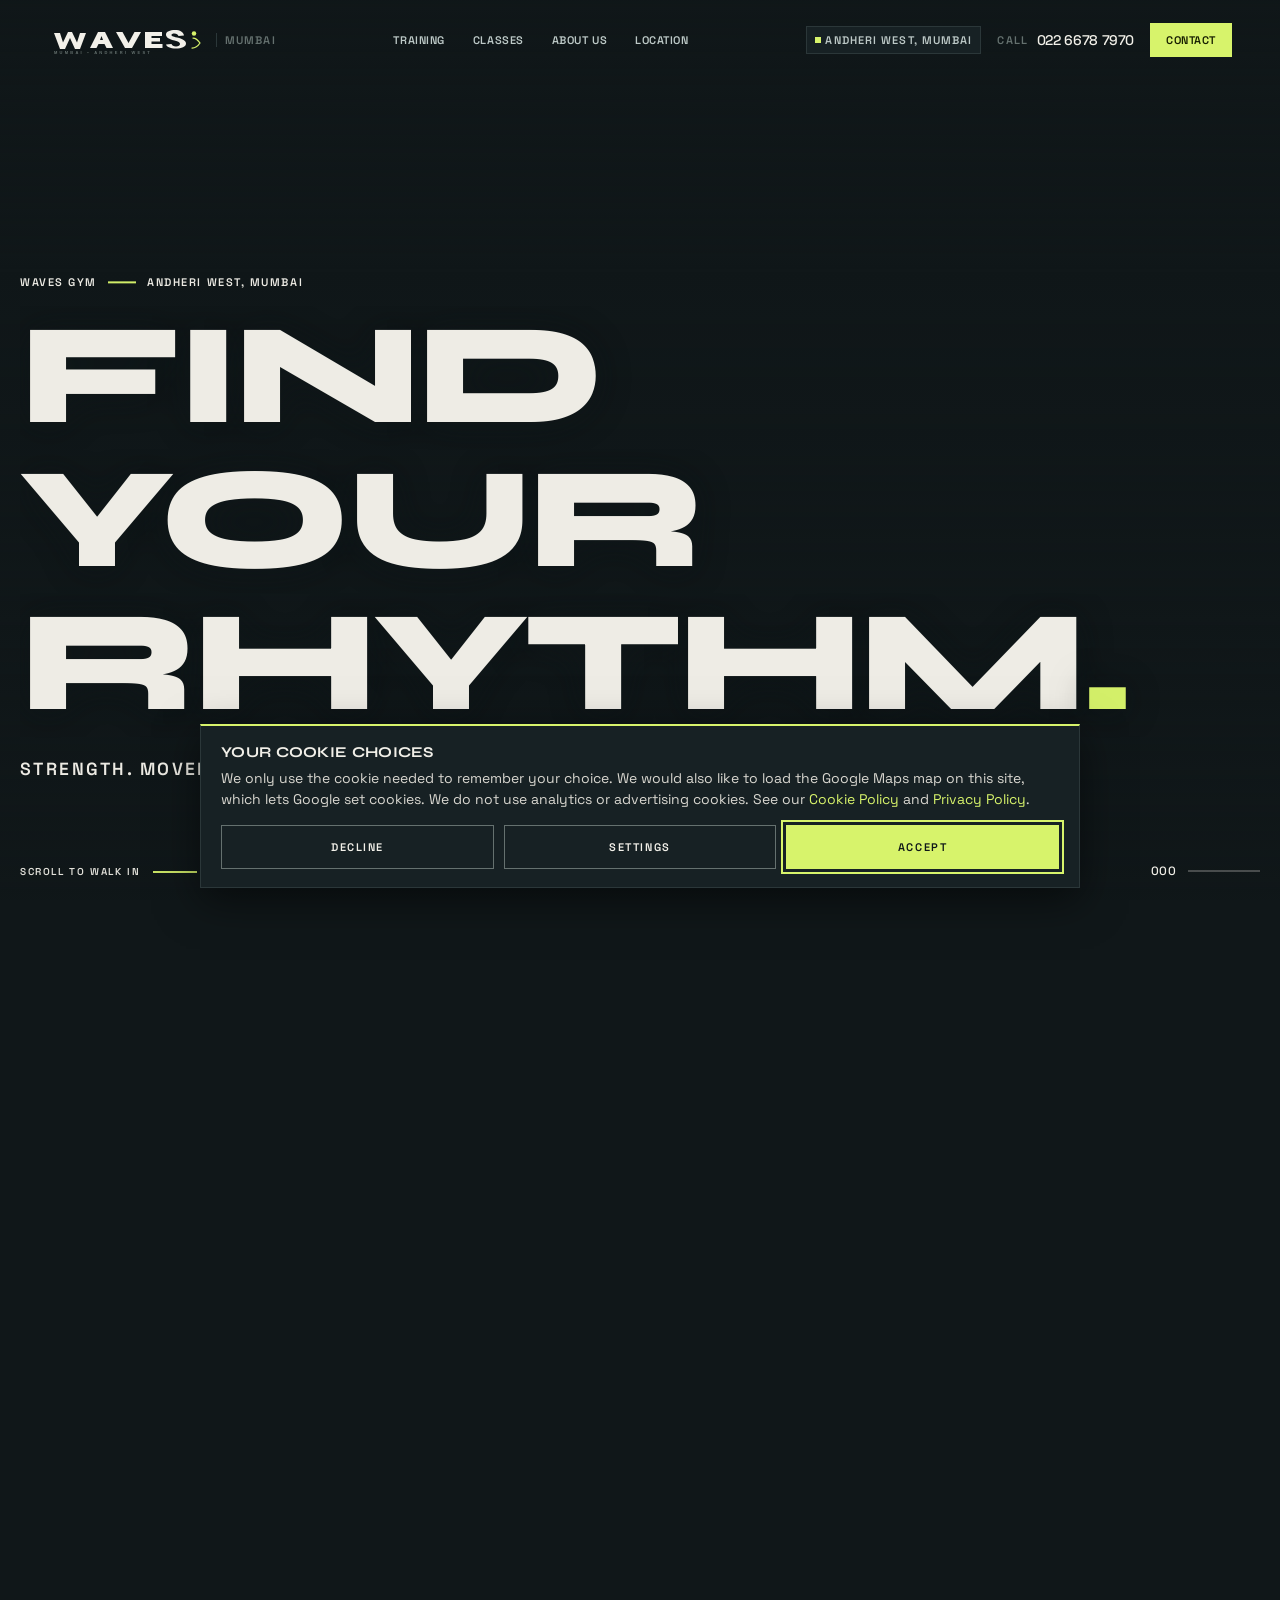
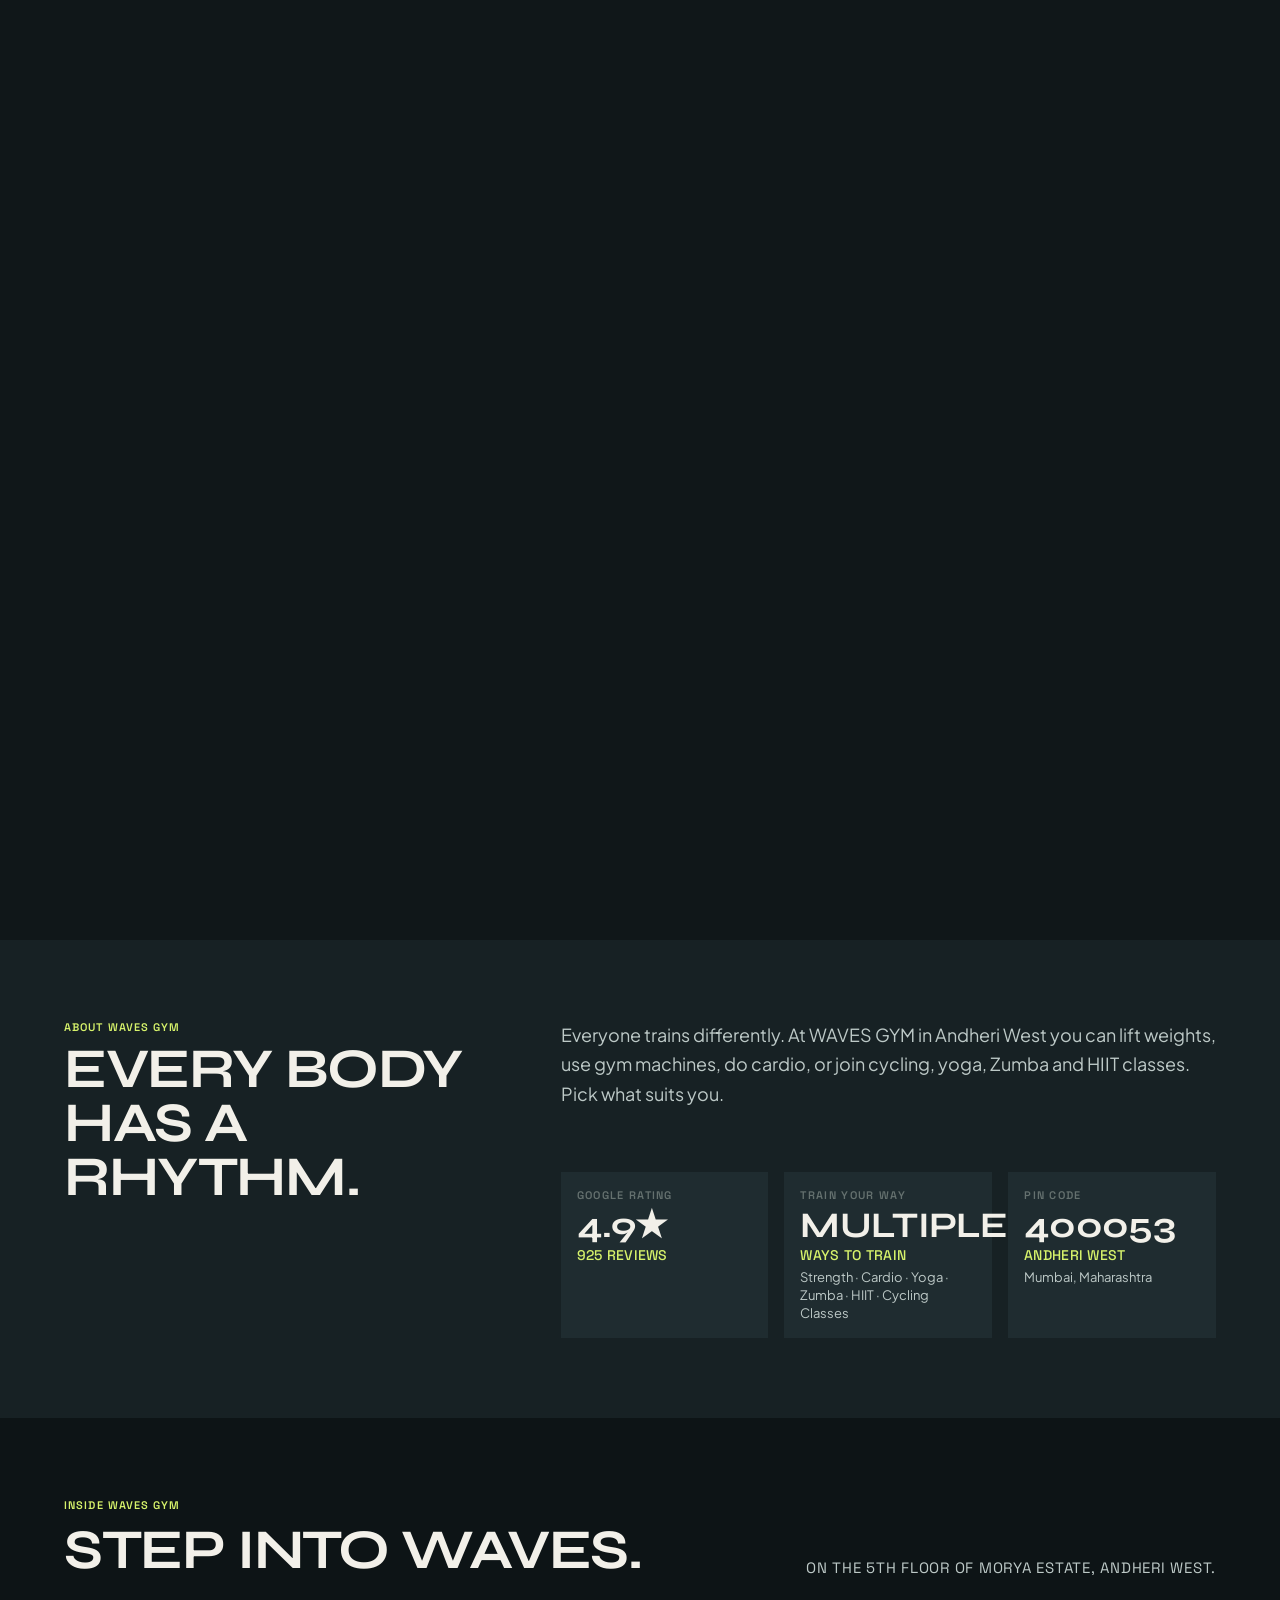
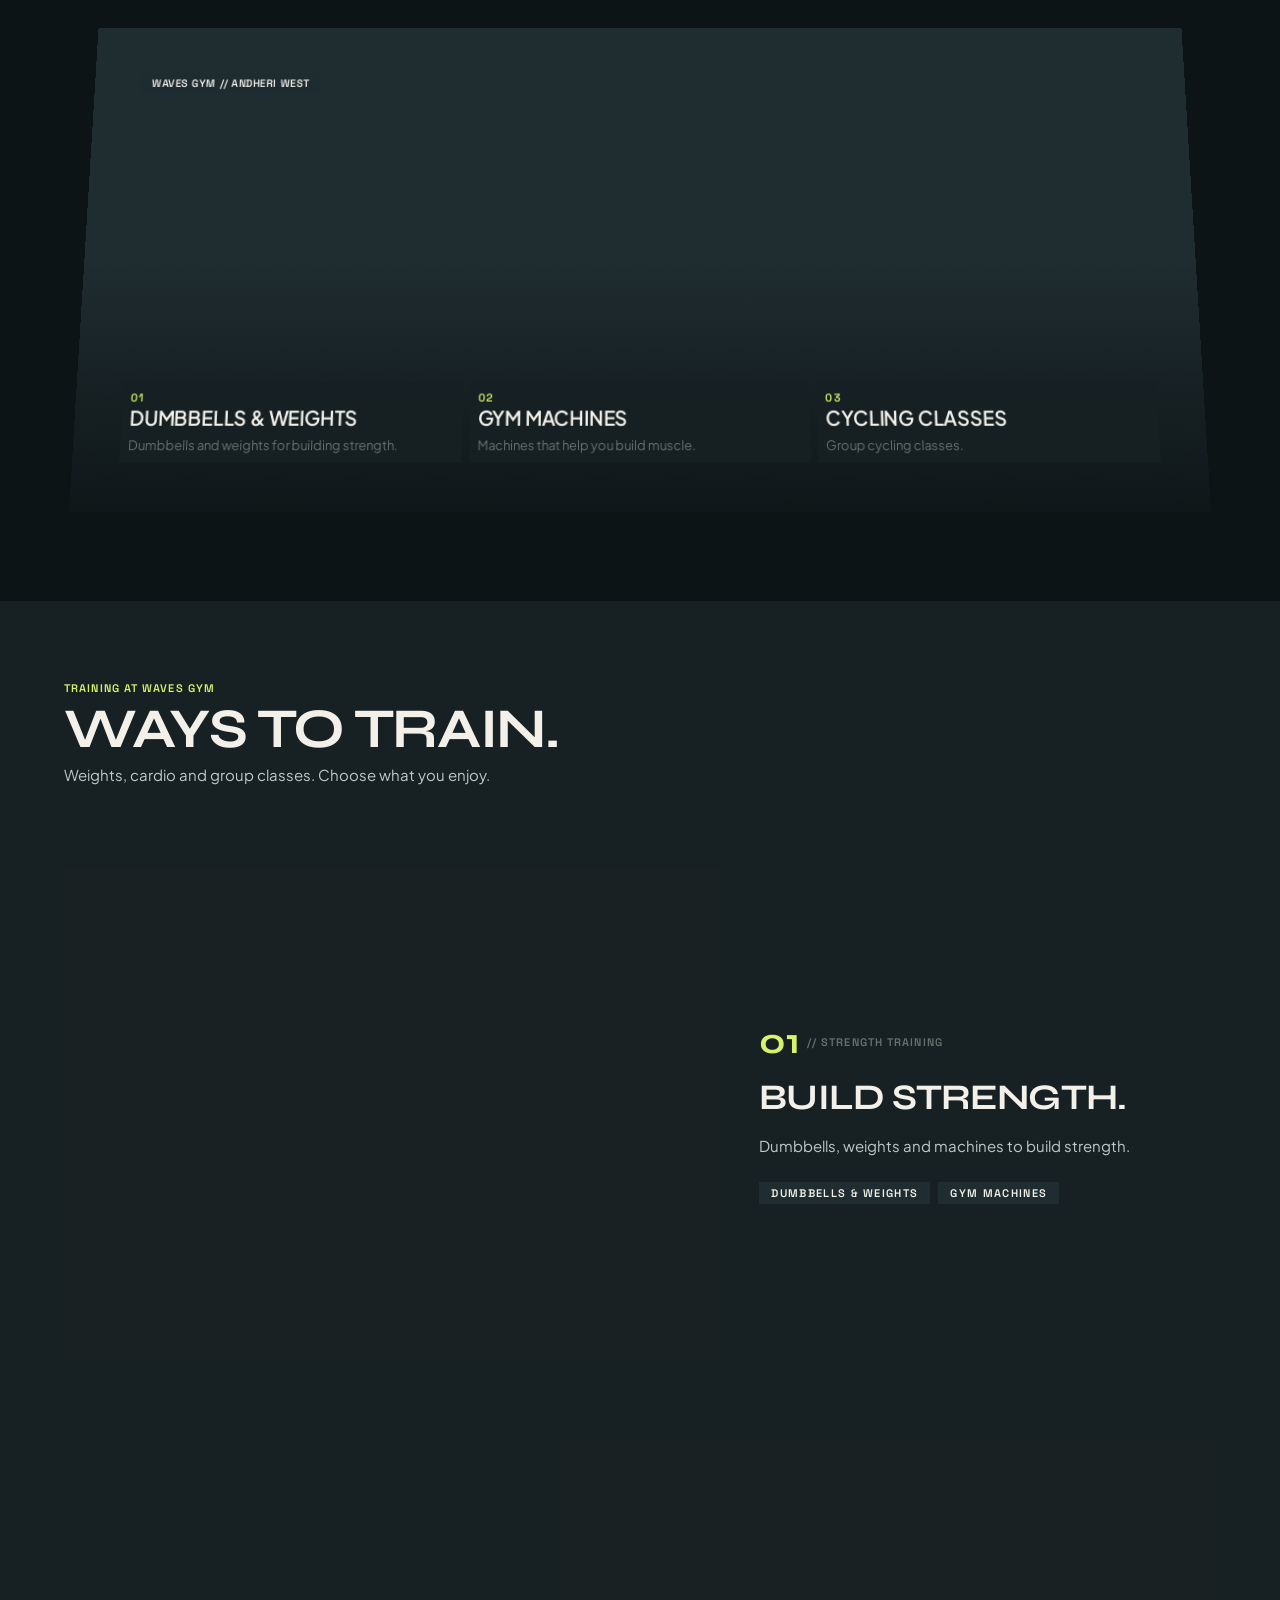
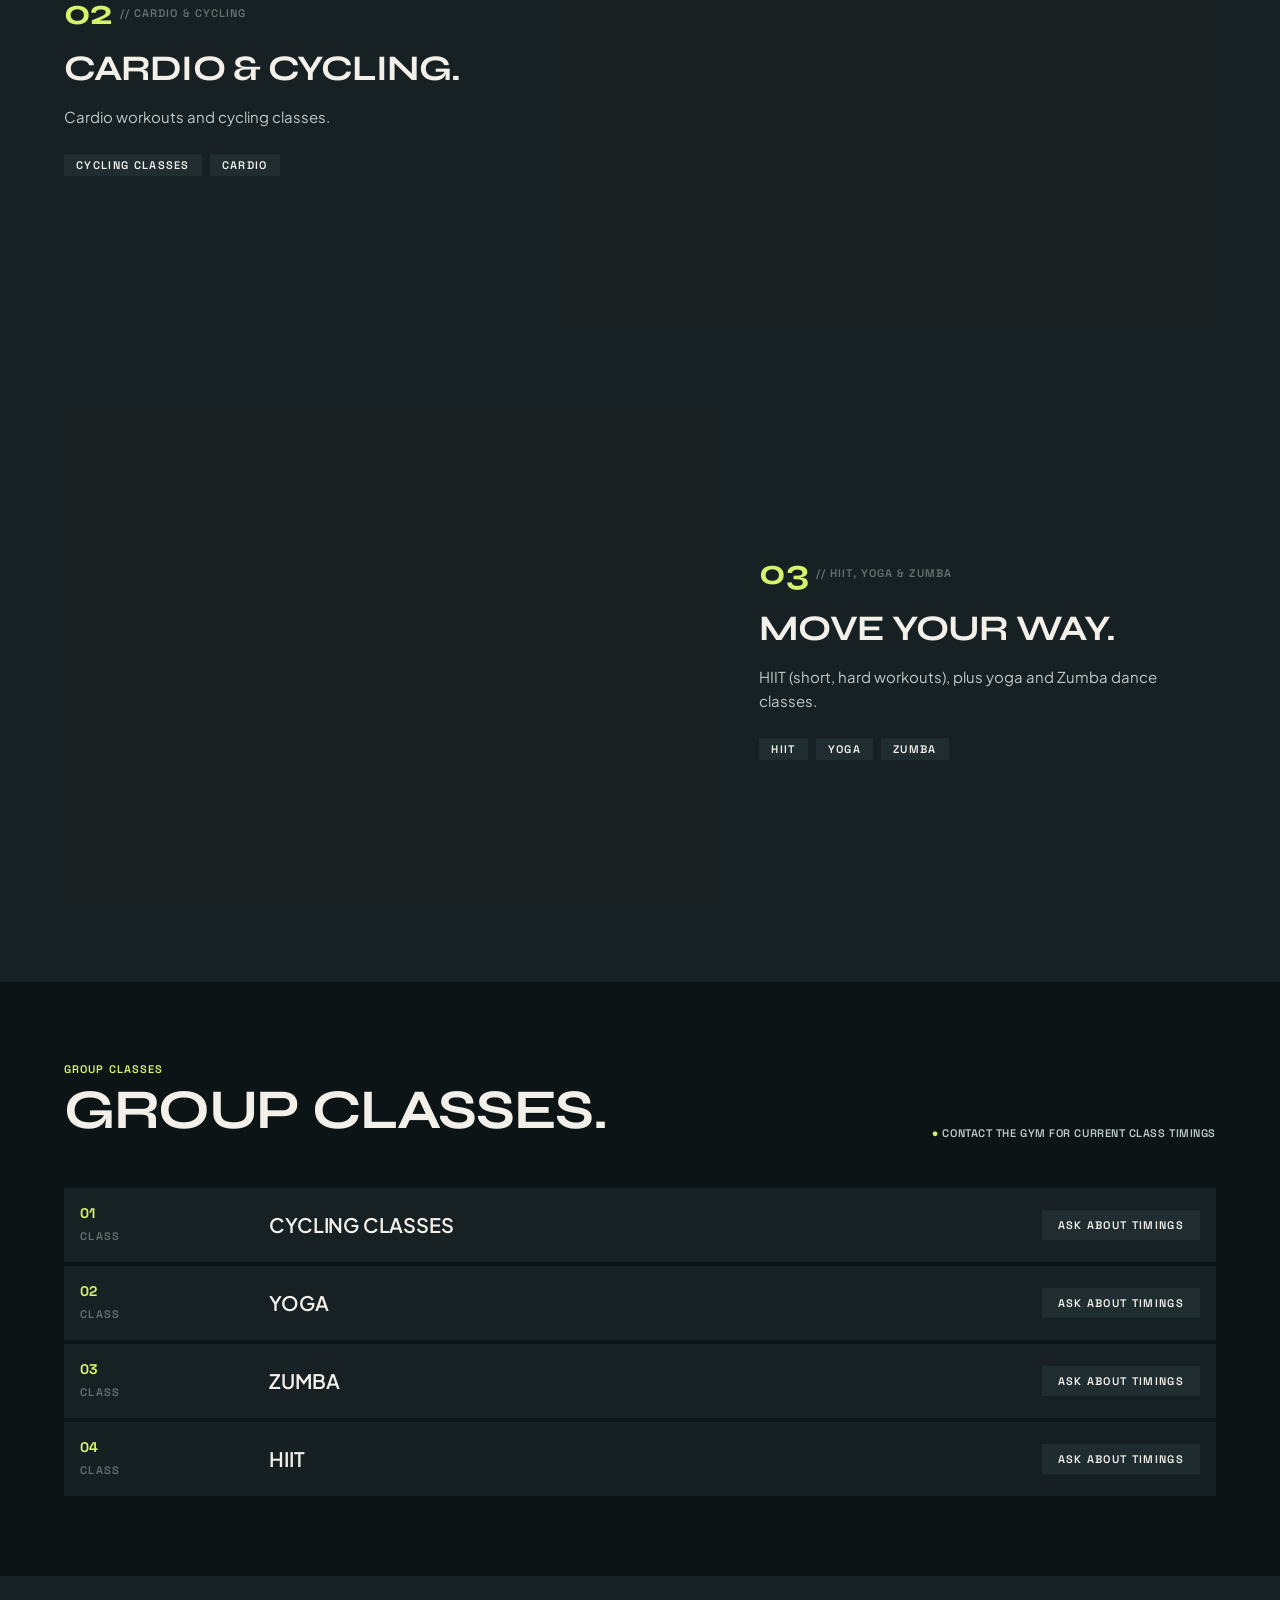
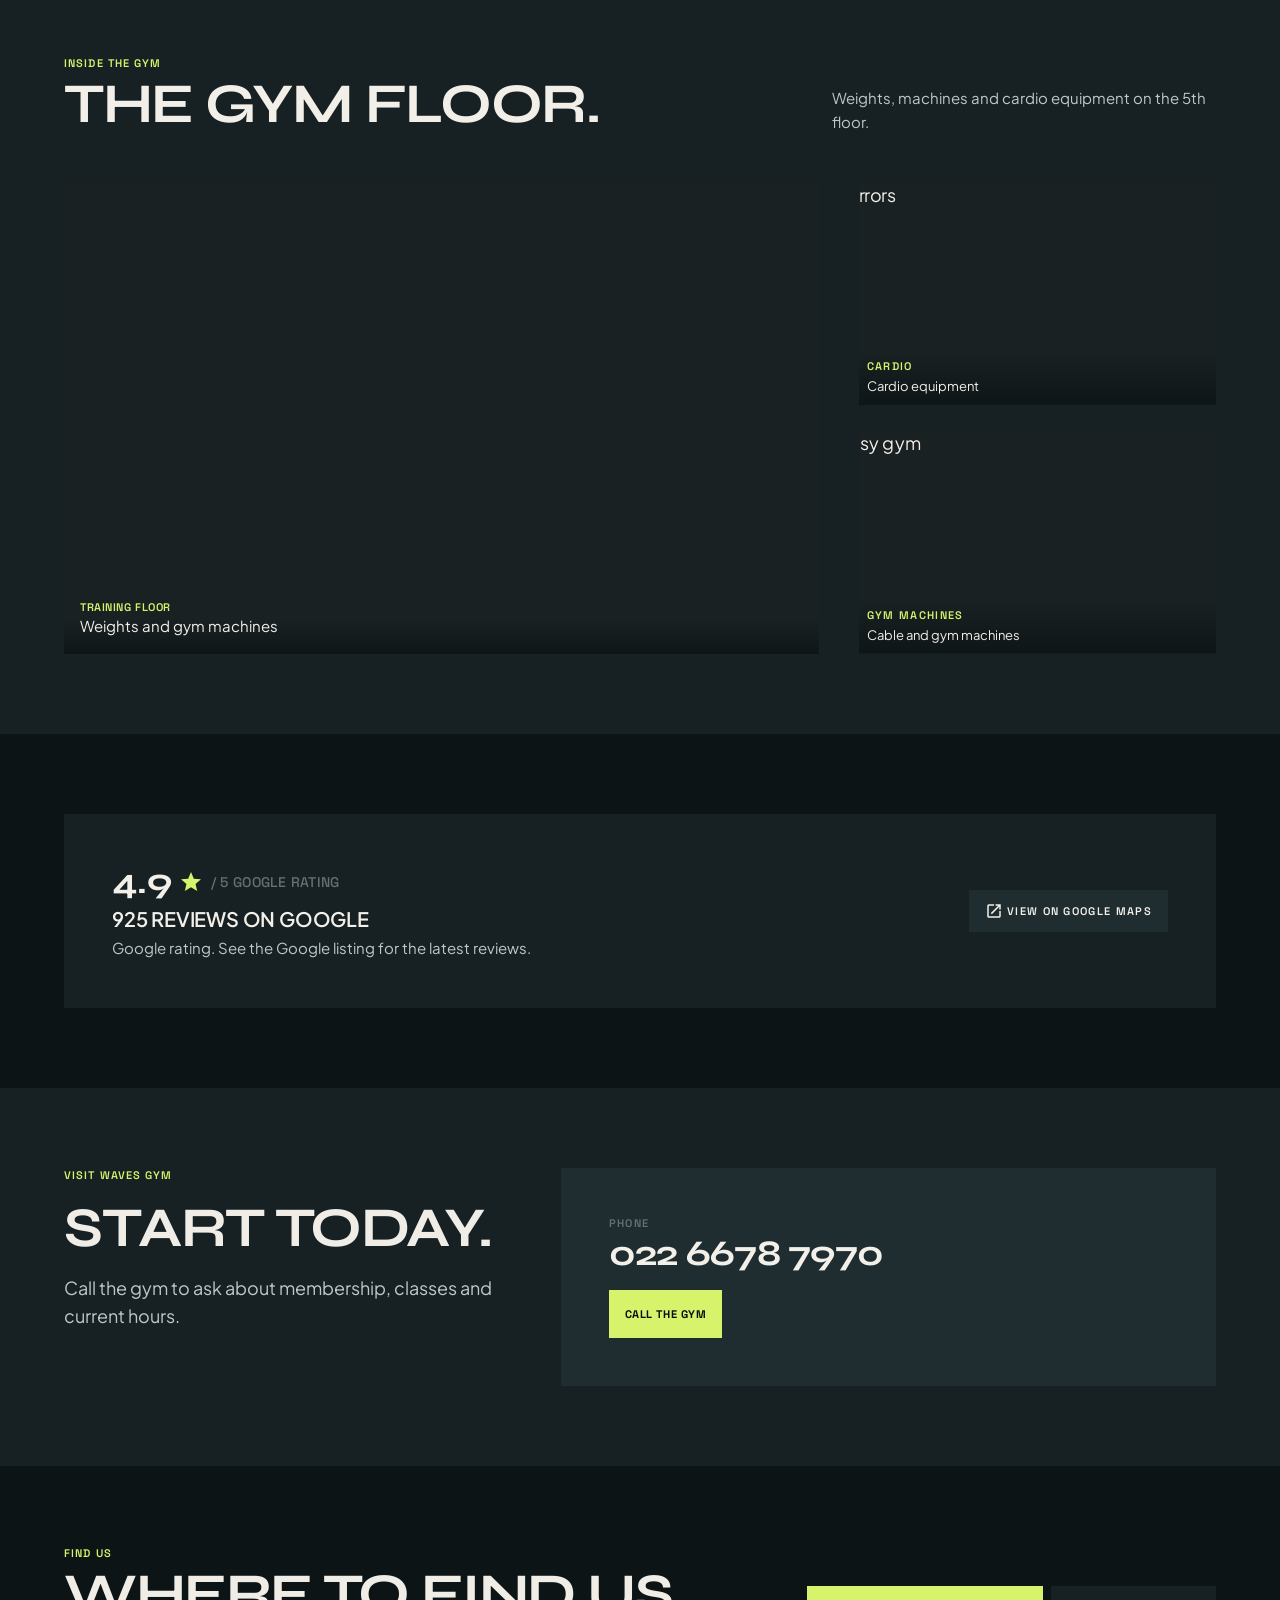
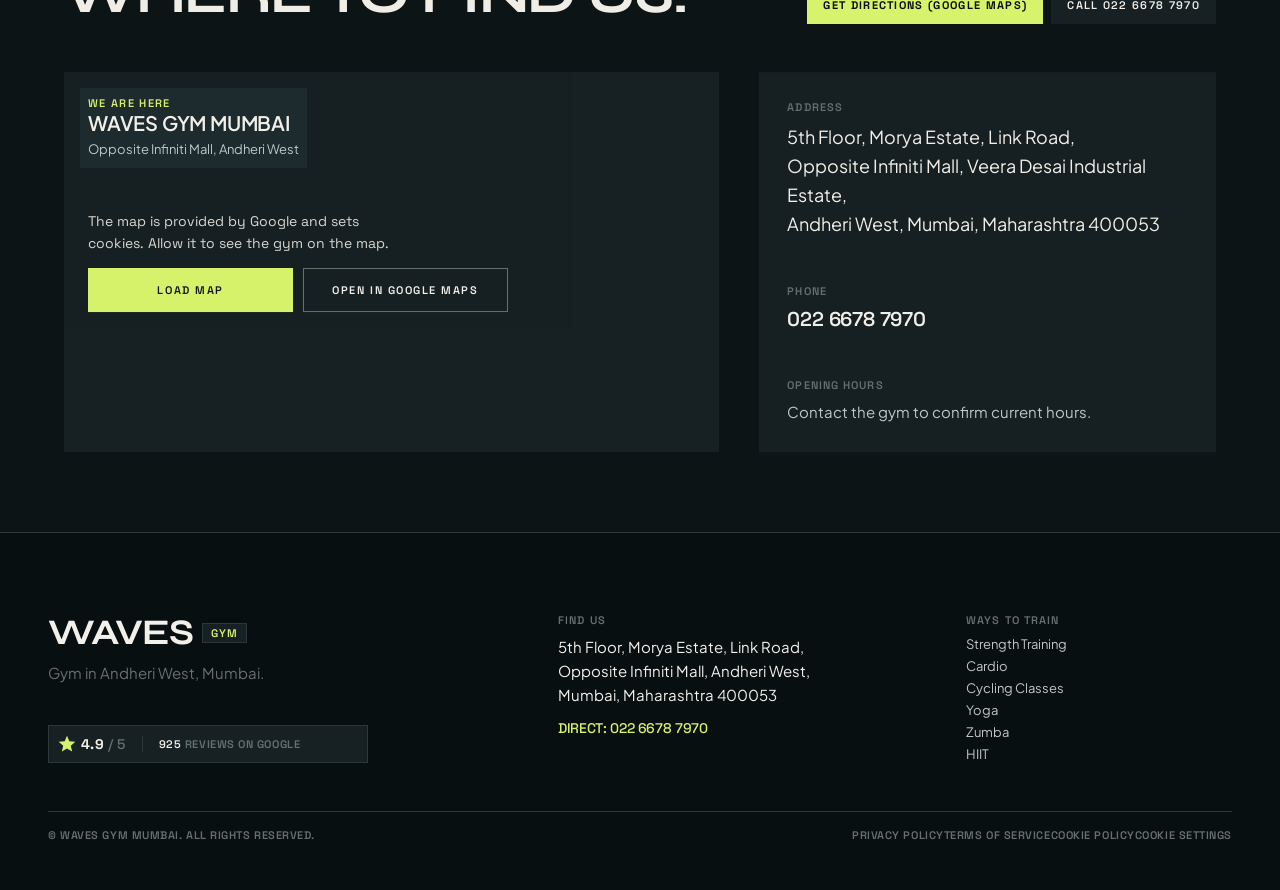
==== index.html @ 0bf2c871 "Add files via upload" ====
<!DOCTYPE html><html lang="en" class="dark"><head><meta charset="utf-8"><meta name="viewport" content="width=device-width,initial-scale=1,viewport-fit=cover"><title>WAVES GYM | Find Your Rhythm</title><meta name="theme-color" content="#101719"><meta name="description" content="WAVES GYM, Andheri West, Mumbai. Strength. Movement. Community."><link rel="icon" href="data:image/svg+xml,%3Csvg xmlns=%27http://www.w3.org/2000/svg%27 viewBox=%270 0 8 8%27%3E%3Crect width=%278%27 height=%278%27 fill=%27%23101719%27/%3E%3Crect x=%272%27 y=%272%27 width=%274%27 height=%274%27 fill=%27%23D7F36B%27/%3E%3C/svg%3E"><style>@font-face{font-family:'Syne';font-weight:700;font-display:swap;src:url([data-uri]) format('woff2')}@font-face{font-family:'Syne';font-weight:800;font-display:swap;src:url([data-uri]) format('woff2')}@font-face{font-family:'Plus Jakarta Sans';font-weight:200 800;font-display:swap;src:url([data-uri]) format('woff2')}@font-face{font-family:'Space Grotesk';font-weight:300 700;font-display:swap;src:url([data-uri]) format('woff2')}:root{--poster:url("poster.jpg")}*,:after,:before{--tw-border-spacing-x:0;--tw-border-spacing-y:0;--tw-translate-x:0;--tw-translate-y:0;--tw-rotate:0;--tw-skew-x:0;--tw-skew-y:0;--tw-scale-x:1;--tw-scale-y:1;--tw-pan-x: ;--tw-pan-y: ;--tw-pinch-zoom: ;--tw-scroll-snap-strictness:proximity;--tw-gradient-from-position: ;--tw-gradient-via-position: ;--tw-gradient-to-position: ;--tw-ordinal: ;--tw-slashed-zero: ;--tw-numeric-figure: ;--tw-numeric-spacing: ;--tw-numeric-fraction: ;--tw-ring-inset: ;--tw-ring-offset-width:0px;--tw-ring-offset-color:#fff;--tw-ring-color:rgba(59,130,246,.5);--tw-ring-offset-shadow:0 0 #0000;--tw-ring-shadow:0 0 #0000;--tw-shadow:0 0 #0000;--tw-shadow-colored:0 0 #0000;--tw-blur: ;--tw-brightness: ;--tw-contrast: ;--tw-grayscale: ;--tw-hue-rotate: ;--tw-invert: ;--tw-saturate: ;--tw-sepia: ;--tw-drop-shadow: ;--tw-backdrop-blur: ;--tw-backdrop-brightness: ;--tw-backdrop-contrast: ;--tw-backdrop-grayscale: ;--tw-backdrop-hue-rotate: ;--tw-backdrop-invert: ;--tw-backdrop-opacity: ;--tw-backdrop-saturate: ;--tw-backdrop-sepia: ;--tw-contain-size: ;--tw-contain-layout: ;--tw-contain-paint: ;--tw-contain-style: }::backdrop{--tw-border-spacing-x:0;--tw-border-spacing-y:0;--tw-translate-x:0;--tw-translate-y:0;--tw-rotate:0;--tw-skew-x:0;--tw-skew-y:0;--tw-scale-x:1;--tw-scale-y:1;--tw-pan-x: ;--tw-pan-y: ;--tw-pinch-zoom: ;--tw-scroll-snap-strictness:proximity;--tw-gradient-from-position: ;--tw-gradient-via-position: ;--tw-gradient-to-position: ;--tw-ordinal: ;--tw-slashed-zero: ;--tw-numeric-figure: ;--tw-numeric-spacing: ;--tw-numeric-fraction: ;--tw-ring-inset: ;--tw-ring-offset-width:0px;--tw-ring-offset-color:#fff;--tw-ring-color:rgba(59,130,246,.5);--tw-ring-offset-shadow:0 0 #0000;--tw-ring-shadow:0 0 #0000;--tw-shadow:0 0 #0000;--tw-shadow-colored:0 0 #0000;--tw-blur: ;--tw-brightness: ;--tw-contrast: ;--tw-grayscale: ;--tw-hue-rotate: ;--tw-invert: ;--tw-saturate: ;--tw-sepia: ;--tw-drop-shadow: ;--tw-backdrop-blur: ;--tw-backdrop-brightness: ;--tw-backdrop-contrast: ;--tw-backdrop-grayscale: ;--tw-backdrop-hue-rotate: ;--tw-backdrop-invert: ;--tw-backdrop-opacity: ;--tw-backdrop-saturate: ;--tw-backdrop-sepia: ;--tw-contain-size: ;--tw-contain-layout: ;--tw-contain-paint: ;--tw-contain-style: }/*! tailwindcss v3.4.17 | MIT License | https://tailwindcss.com*/*,:after,:before{box-sizing:border-box;border:0 solid #e5e7eb}:after,:before{--tw-content:""}:host,html{line-height:1.5;-webkit-text-size-adjust:100%;-moz-tab-size:4;-o-tab-size:4;tab-size:4;font-family:ui-sans-serif,system-ui,sans-serif,Apple Color Emoji,Segoe UI Emoji,Segoe UI Symbol,Noto Color Emoji;font-feature-settings:normal;font-variation-settings:normal;-webkit-tap-highlight-color:transparent}body{margin:0;line-height:inherit}hr{height:0;color:inherit;border-top-width:1px}abbr:where([title]){-webkit-text-decoration:underline dotted;text-decoration:underline dotted}h1,h2,h3,h4,h5,h6{font-size:inherit;font-weight:inherit}a{color:inherit;text-decoration:inherit}b,strong{font-weight:bolder}code,kbd,pre,samp{font-family:ui-monospace,SFMono-Regular,Menlo,Monaco,Consolas,Liberation Mono,Courier New,monospace;font-feature-settings:normal;font-variation-settings:normal;font-size:1em}small{font-size:80%}sub,sup{font-size:75%;line-height:0;position:relative;vertical-align:baseline}sub{bottom:-.25em}sup{top:-.5em}table{text-indent:0;border-color:inherit;border-collapse:collapse}button,input,optgroup,select,textarea{font-family:inherit;font-feature-settings:inherit;font-variation-settings:inherit;font-size:100%;font-weight:inherit;line-height:inherit;letter-spacing:inherit;color:inherit;margin:0;padding:0}button,select{text-transform:none}button,input:where([type=button]),input:where([type=reset]),input:where([type=submit]){-webkit-appearance:button;background-color:transparent;background-image:none}:-moz-focusring{outline:auto}:-moz-ui-invalid{box-shadow:none}progress{vertical-align:baseline}::-webkit-inner-spin-button,::-webkit-outer-spin-button{height:auto}[type=search]{-webkit-appearance:textfield;outline-offset:-2px}::-webkit-search-decoration{-webkit-appearance:none}::-webkit-file-upload-button{-webkit-appearance:button;font:inherit}summary{display:list-item}blockquote,dd,dl,figure,h1,h2,h3,h4,h5,h6,hr,p,pre{margin:0}fieldset{margin:0}fieldset,legend{padding:0}menu,ol,ul{list-style:none;margin:0;padding:0}dialog{padding:0}textarea{resize:vertical}input::-moz-placeholder,textarea::-moz-placeholder{opacity:1;color:#9ca3af}input::placeholder,textarea::placeholder{opacity:1;color:#9ca3af}[role=button],button{cursor:pointer}:disabled{cursor:default}audio,canvas,embed,iframe,img,object,svg,video{display:block;vertical-align:middle}img,video{max-width:100%;height:auto}[hidden]:where(:not([hidden=until-found])){display:none}.pointer-events-none{pointer-events:none}.pointer-events-auto{pointer-events:auto}.fixed{position:fixed}.absolute{position:absolute}.relative{position:relative}.inset-0{inset:0}.inset-x-0{left:0;right:0}.bottom-0{bottom:0}.left-0{left:0}.left-4{left:1rem}.top-0{top:0}.top-4{top:1rem}.z-50{z-index:50}.order-1{order:1}.order-2{order:2}.mx-auto{margin-left:auto;margin-right:auto}.mb-1{margin-bottom:.25rem}.mb-2{margin-bottom:.5rem}.mr-1{margin-right:.25rem}.mt-1,.mt-space-xs{margin-top:.25rem}.block{display:block}.flex{display:flex}.inline-flex{display:inline-flex}.grid{display:grid}.hidden{display:none}.aspect-\[16\/10\]{aspect-ratio:16/10}.aspect-\[16\/9\]{aspect-ratio:16/9}.aspect-\[4\/3\]{aspect-ratio:4/3}.h-1\.5{height:.375rem}.h-20{height:5rem}.h-4{height:1rem}.h-8{height:2rem}.h-96{height:24rem}.h-full{height:100%}.min-h-\[380px\]{min-height:380px}.min-h-\[48px\]{min-height:48px}.min-h-screen{min-height:100vh}.w-1\.5{width:.375rem}.w-auto{width:auto}.w-full{width:100%}.w-px{width:1px}.max-w-2xl{max-width:42rem}.max-w-\[1440px\]{max-width:1440px}.max-w-md{max-width:28rem}.max-w-sm{max-width:24rem}.max-w-xs{max-width:20rem}.shrink-0{flex-shrink:0}.grid-cols-1{grid-template-columns:repeat(1,minmax(0,1fr))}.flex-col{flex-direction:column}.flex-wrap{flex-wrap:wrap}.items-start{align-items:flex-start}.items-center{align-items:center}.items-stretch{align-items:stretch}.justify-start{justify-content:flex-start}.justify-center{justify-content:center}.justify-between{justify-content:space-between}.gap-1{gap:.25rem}.gap-2{gap:.5rem}.gap-gutter{gap:1.5rem}.gap-gutter-desktop{gap:2.5rem}.gap-space-lg{gap:1.75rem}.gap-space-md{gap:1rem}.gap-space-sm{gap:.5rem}.gap-space-xs{gap:.25rem}.space-y-1>:not([hidden])~:not([hidden]){--tw-space-y-reverse:0;margin-top:calc(.25rem*(1 - var(--tw-space-y-reverse)));margin-bottom:calc(.25rem*var(--tw-space-y-reverse))}.space-y-space-2xl>:not([hidden])~:not([hidden]){--tw-space-y-reverse:0;margin-top:calc(5rem*(1 - var(--tw-space-y-reverse)));margin-bottom:calc(5rem*var(--tw-space-y-reverse))}.space-y-space-md>:not([hidden])~:not([hidden]){--tw-space-y-reverse:0;margin-top:calc(1rem*(1 - var(--tw-space-y-reverse)));margin-bottom:calc(1rem*var(--tw-space-y-reverse))}.space-y-space-sm>:not([hidden])~:not([hidden]){--tw-space-y-reverse:0;margin-top:calc(.5rem*(1 - var(--tw-space-y-reverse)));margin-bottom:calc(.5rem*var(--tw-space-y-reverse))}.space-y-space-xl>:not([hidden])~:not([hidden]){--tw-space-y-reverse:0;margin-top:calc(3rem*(1 - var(--tw-space-y-reverse)));margin-bottom:calc(3rem*var(--tw-space-y-reverse))}.space-y-space-xs>:not([hidden])~:not([hidden]){--tw-space-y-reverse:0;margin-top:calc(.25rem*(1 - var(--tw-space-y-reverse)));margin-bottom:calc(.25rem*var(--tw-space-y-reverse))}.overflow-hidden{overflow:hidden}.border{border-width:1px}.border-b{border-bottom-width:1px}.border-l{border-left-width:1px}.border-t{border-top-width:1px}.border-slate-line{--tw-border-opacity:1;border-color:rgb(43 55 57/var(--tw-border-opacity,1))}.border-slate-line\/50{border-color:rgba(43,55,57,.5)}.border-slate-text{--tw-border-opacity:1;border-color:rgb(101 113 111/var(--tw-border-opacity,1))}.bg-background{--tw-bg-opacity:1;background-color:rgb(13 20 22/var(--tw-bg-opacity,1))}.bg-background\/80{background-color:rgba(13,20,22,.8)}.bg-electric-lime{--tw-bg-opacity:1;background-color:rgb(215 243 107/var(--tw-bg-opacity,1))}.bg-slate-line{--tw-bg-opacity:1;background-color:rgb(43 55 57/var(--tw-bg-opacity,1))}.bg-surface-charcoal{--tw-bg-opacity:1;background-color:rgb(23 33 36/var(--tw-bg-opacity,1))}.bg-surface-charcoal-elevated{--tw-bg-opacity:1;background-color:rgb(31 44 48/var(--tw-bg-opacity,1))}.bg-surface-charcoal-elevated\/90{background-color:rgba(31,44,48,.9)}.bg-surface-charcoal-elevated\/95{background-color:rgba(31,44,48,.95)}.bg-surface-charcoal\/90{background-color:rgba(23,33,36,.9)}.bg-surface-container{--tw-bg-opacity:1;background-color:rgb(26 33 35/var(--tw-bg-opacity,1))}.bg-surface-container-lowest{--tw-bg-opacity:1;background-color:rgb(8 15 17/var(--tw-bg-opacity,1))}.bg-gradient-to-t{background-image:linear-gradient(to top,var(--tw-gradient-stops))}.from-background{--tw-gradient-from:#0d1416 var(--tw-gradient-from-position);--tw-gradient-to:rgba(13,20,22,0) var(--tw-gradient-to-position);--tw-gradient-stops:var(--tw-gradient-from),var(--tw-gradient-to)}.from-background\/90{--tw-gradient-from:rgba(13,20,22,.9) var(--tw-gradient-from-position);--tw-gradient-to:rgba(13,20,22,0) var(--tw-gradient-to-position);--tw-gradient-stops:var(--tw-gradient-from),var(--tw-gradient-to)}.via-surface-charcoal\/40{--tw-gradient-to:rgba(23,33,36,0) var(--tw-gradient-to-position);--tw-gradient-stops:var(--tw-gradient-from),rgba(23,33,36,.4) var(--tw-gradient-via-position),var(--tw-gradient-to)}.via-transparent{--tw-gradient-to:transparent var(--tw-gradient-to-position);--tw-gradient-stops:var(--tw-gradient-from),transparent var(--tw-gradient-via-position),var(--tw-gradient-to)}.to-transparent{--tw-gradient-to:transparent var(--tw-gradient-to-position)}.object-contain{-o-object-fit:contain;object-fit:contain}.object-cover{-o-object-fit:cover;object-fit:cover}.p-space-lg{padding:1.75rem}.p-space-md{padding:1rem}.p-space-sm{padding:.5rem}.p-space-xl{padding:3rem}.px-2{padding-left:.5rem;padding-right:.5rem}.px-3{padding-left:.75rem;padding-right:.75rem}.px-margin{padding-left:1.25rem;padding-right:1.25rem}.px-space-md{padding-left:1rem;padding-right:1rem}.px-space-sm{padding-left:.5rem;padding-right:.5rem}.py-0\.5{padding-top:.125rem;padding-bottom:.125rem}.py-1{padding-top:.25rem;padding-bottom:.25rem}.py-1\.5{padding-top:.375rem;padding-bottom:.375rem}.py-2{padding-top:.5rem;padding-bottom:.5rem}.py-2\.5{padding-top:.625rem;padding-bottom:.625rem}.py-3{padding-top:.75rem;padding-bottom:.75rem}.py-space-2xl{padding-top:5rem;padding-bottom:5rem}.pb-space-xl{padding-bottom:3rem}.pl-space-sm{padding-left:.5rem}.pt-space-2xl{padding-top:5rem}.pt-space-md{padding-top:1rem}.pt-space-sm{padding-top:.5rem}.pt-space-xs{padding-top:.25rem}.font-body-default,.font-body-lead,.font-body-tight{font-family:Plus Jakarta Sans}.font-headline-lg{font-family:Syne}.font-headline-sm{font-family:Plus Jakarta Sans}.font-headline-xl{font-family:Syne}.font-label-caps,.font-label-numeric{font-family:Space Grotesk}.text-\[18px\]{font-size:18px}.text-\[20px\]{font-size:20px}.text-\[24px\]{font-size:24px}.text-body-default{font-size:15px;line-height:24px;font-weight:400}.text-body-lead{font-size:18px;line-height:28px;font-weight:400}.text-body-tight{font-size:13px;line-height:18px;font-weight:400}.text-headline-lg{font-size:36px;line-height:40px;letter-spacing:-.02em;font-weight:700}.text-headline-sm{font-size:20px;line-height:26px;letter-spacing:-.01em;font-weight:600}.text-headline-xl{font-size:56px;line-height:60px;letter-spacing:-.025em;font-weight:700}.text-label-caps{font-size:11px;line-height:14px;letter-spacing:.12em;font-weight:600}.text-label-numeric{font-size:14px;line-height:18px;letter-spacing:.02em;font-weight:500}.font-bold{font-weight:700}.uppercase{text-transform:uppercase}.not-italic{font-style:normal}.leading-\[0\.96\]{line-height:.96}.leading-relaxed{line-height:1.625}.tracking-tight{letter-spacing:-.025em}.tracking-wider{letter-spacing:.05em}.tracking-widest{letter-spacing:.1em}.text-chalk-white{--tw-text-opacity:1;color:rgb(242 240 233/var(--tw-text-opacity,1))}.text-electric-lime{--tw-text-opacity:1;color:rgb(215 243 107/var(--tw-text-opacity,1))}.text-on-primary-fixed{--tw-text-opacity:1;color:rgb(23 30 0/var(--tw-text-opacity,1))}.text-secondary{--tw-text-opacity:1;color:rgb(189 201 199/var(--tw-text-opacity,1))}.text-slate-text{--tw-text-opacity:1;color:rgb(101 113 111/var(--tw-text-opacity,1))}.text-surface-container-lowest{--tw-text-opacity:1;color:rgb(8 15 17/var(--tw-text-opacity,1))}.opacity-90{opacity:.9}.shadow-sm{--tw-shadow:0 1px 2px 0 rgba(0,0,0,.05);--tw-shadow-colored:0 1px 2px 0 var(--tw-shadow-color);box-shadow:var(--tw-ring-offset-shadow,0 0 #0000),var(--tw-ring-shadow,0 0 #0000),var(--tw-shadow)}.{--tw-backdrop-blur:blur(12px);-webkit-backdrop-filter:var(--tw-backdrop-blur) var(--tw-backdrop-brightness) var(--tw-backdrop-contrast) var(--tw-backdrop-grayscale) var(--tw-backdrop-hue-rotate) var(--tw-backdrop-invert) var(--tw-backdrop-opacity) var(--tw-backdrop-saturate) var(--tw-backdrop-sepia);backdrop-filter:var(--tw-backdrop-blur) var(--tw-backdrop-brightness) var(--tw-backdrop-contrast) var(--tw-backdrop-grayscale) var(--tw-backdrop-hue-rotate) var(--tw-backdrop-invert) var(--tw-backdrop-opacity) var(--tw-backdrop-saturate) var(--tw-backdrop-sepia)}.transition-all{transition-property:all;transition-timing-function:cubic-bezier(.4,0,.2,1);transition-duration:.15s}.transition-colors{transition-property:color,background-color,border-color,text-decoration-color,fill,stroke;transition-timing-function:cubic-bezier(.4,0,.2,1);transition-duration:.15s}.transition-transform{transition-property:transform;transition-timing-function:cubic-bezier(.4,0,.2,1)}.duration-150,.transition-transform{transition-duration:.15s}.duration-200{transition-duration:.2s}.duration-500{transition-duration:.5s}.duration-700{transition-duration:.7s}.after\:absolute:after{content:var(--tw-content);position:absolute}.after\:bottom-0:after{content:var(--tw-content);bottom:0}.after\:left-0:after{content:var(--tw-content);left:0}.after\:h-\[2px\]:after{content:var(--tw-content);height:2px}.after\:w-0:after{content:var(--tw-content);width:0}.after\:w-full:after{content:var(--tw-content);width:100%}.after\:bg-electric-lime:after{content:var(--tw-content);--tw-bg-opacity:1;background-color:rgb(215 243 107/var(--tw-bg-opacity,1))}.after\:transition-all:after{content:var(--tw-content);transition-property:all;transition-timing-function:cubic-bezier(.4,0,.2,1);transition-duration:.15s}.after\:duration-200:after{content:var(--tw-content);transition-duration:.2s}.after\:content-\[\'\'\]:after{--tw-content:"";content:var(--tw-content)}.hover\:border-electric-lime:hover{--tw-border-opacity:1;border-color:rgb(215 243 107/var(--tw-border-opacity,1))}.hover\:bg-chalk-white:hover{--tw-bg-opacity:1;background-color:rgb(242 240 233/var(--tw-bg-opacity,1))}.hover\:bg-electric-lime:hover{--tw-bg-opacity:1;background-color:rgb(215 243 107/var(--tw-bg-opacity,1))}.hover\:bg-surface-charcoal-elevated:hover{--tw-bg-opacity:1;background-color:rgb(31 44 48/var(--tw-bg-opacity,1))}.hover\:text-chalk-white:hover{--tw-text-opacity:1;color:rgb(242 240 233/var(--tw-text-opacity,1))}.hover\:text-electric-lime:hover{--tw-text-opacity:1;color:rgb(215 243 107/var(--tw-text-opacity,1))}.hover\:text-surface-container-lowest:hover{--tw-text-opacity:1;color:rgb(8 15 17/var(--tw-text-opacity,1))}.hover\:underline:hover{text-decoration-line:underline}.hover\:after\:w-full:hover:after{content:var(--tw-content);width:100%}.group:hover .group-hover\:scale-105{--tw-scale-x:1.05;--tw-scale-y:1.05;transform:translate(var(--tw-translate-x),var(--tw-translate-y)) rotate(var(--tw-rotate)) skewX(var(--tw-skew-x)) skewY(var(--tw-skew-y)) scaleX(var(--tw-scale-x)) scaleY(var(--tw-scale-y))}@media (min-width:640px){.sm\:inline-block{display:inline-block}.sm\:grid-cols-3{grid-template-columns:repeat(3,minmax(0,1fr))}}@media (min-width:768px){.md\:col-span-2{grid-column:span 2/span 2}.md\:col-span-3{grid-column:span 3/span 3}.md\:col-span-4{grid-column:span 4/span 4}.md\:col-span-5{grid-column:span 5/span 5}.md\:col-span-7{grid-column:span 7/span 7}.md\:col-span-8{grid-column:span 8/span 8}.md\:flex{display:flex}.md\:grid-cols-12{grid-template-columns:repeat(12,minmax(0,1fr))}.md\:grid-cols-3{grid-template-columns:repeat(3,minmax(0,1fr))}.md\:flex-row{flex-direction:row}.md\:items-end{align-items:flex-end}.md\:justify-end{justify-content:flex-end}.md\:p-space-xl{padding:3rem}.md\:px-margin-desktop{padding-left:4rem;padding-right:4rem}.md\:px-space-xl{padding-left:3rem;padding-right:3rem}}@media (min-width:1024px){.lg\:order-1{order:1}.lg\:order-2{order:2}.lg\:col-span-5{grid-column:span 5/span 5}.lg\:col-span-7{grid-column:span 7/span 7}.lg\:flex{display:flex}.lg\:aspect-\[21\/9\]{aspect-ratio:21/9}.lg\:h-auto{height:auto}.lg\:grid-cols-12{grid-template-columns:repeat(12,minmax(0,1fr))}.lg\:flex-row{flex-direction:row}.lg\:items-center{align-items:center}}@media (min-width:1280px){.xl\:flex{display:flex}}:root{--ink:#101719;--lime:#D7F36B;--chalk:#F2F0E9;--slate:#65716F;--px:max(1.25rem,calc((100vw - 1440px)/2 + 4rem))}
html{background:var(--ink);scroll-behavior:smooth}body{overflow-x:clip;overscroll-behavior-y:none}
section[id]{scroll-margin-top:5rem}.msi{width:1em;height:1em;display:inline-block;flex:none}
.hdr{transition:background-color .4s,border-color .4s,backdrop-filter .4s}.hdr:not(.is-solid){background:transparent!important;border-color:transparent!important;backdrop-filter:none!important}
#rail{position:fixed;top:0;left:0;right:0;height:2px;background:var(--lime);transform:scaleX(0);transform-origin:0 50%;z-index:60;pointer-events:none}
.hero{position:relative;height:460vh;background:var(--ink)}
.hero-pin{position:sticky;top:0;height:100vh;height:100svh;overflow:hidden;perspective:1200px;isolation:isolate;background:var(--ink)}
.hero-media{position:absolute;inset:0;transform-origin:50% 62%;will-change:transform;background:var(--poster) center/cover,var(--ink)}
.hero-media video,.hero-media canvas{width:100%;height:100%;object-fit:cover;display:block}.hero-media video[hidden],.hero-media canvas[hidden]{display:none!important}.hero-media canvas{position:absolute;inset:0}
.hero-shade{position:absolute;inset:0;background:linear-gradient(180deg,rgba(16,23,25,.7) 0,rgba(16,23,25,0) 30%,rgba(16,23,25,.15) 50%,rgba(16,23,25,.9) 100%)}
.hero-fade{position:absolute;inset:0;background:#172124;opacity:0;pointer-events:none}
.hero-copy,.hero-end{position:absolute;left:var(--px);right:var(--px);bottom:clamp(4.5rem,13vh,8rem)}
.hero-eyebrow{font:600 11px/14px 'Space Grotesk',sans-serif;letter-spacing:.14em;text-transform:uppercase;color:var(--chalk);display:flex;align-items:center;gap:.7rem;margin:0 0 1.1rem}
.hero-eyebrow b{width:28px;height:2px;background:var(--lime);display:inline-block}
.hero-h1{font:800 clamp(2.4rem,11.2vw,9rem)/.88 'Syne',sans-serif;letter-spacing:-.03em;text-transform:uppercase;color:var(--chalk);margin:0;text-shadow:0 2px 36px rgba(16,23,25,.55)}
.ln{display:block;overflow:hidden;padding:.04em 0 .08em}.ln>span{display:block}.hero-h1 i{font-style:normal;color:var(--lime)}
.hero-sub{margin:1.3rem 0 0;font:600 clamp(.78rem,2.9vw,1.1rem)/1.4 'Space Grotesk',sans-serif;letter-spacing:.14em;text-transform:uppercase;color:var(--chalk)}.hero-sub span{display:block}
.hero-end{visibility:hidden;opacity:0}.hero-end-h{font:800 clamp(2.2rem,8vw,5.5rem)/.92 'Syne',sans-serif;text-transform:uppercase;color:var(--chalk);margin:0 0 1.5rem;letter-spacing:-.03em}
.hero-btns{display:flex;flex-wrap:wrap;gap:.75rem}
.btn{display:inline-flex;align-items:center;justify-content:center;min-height:48px;padding:.85rem 1.4rem;font:600 11px/14px 'Space Grotesk',sans-serif;letter-spacing:.14em;text-transform:uppercase;transition:background-color .15s,color .15s,border-color .15s}
.btn-p{background:var(--lime);color:var(--ink)}.btn-p:hover{background:var(--chalk)}.btn-g{border:1px solid var(--slate);color:var(--chalk)}.btn-g:hover{border-color:var(--lime);color:var(--lime)}
.hero-cue{position:absolute;left:var(--px);bottom:1.4rem;display:flex;align-items:center;gap:.8rem;font:600 10px/12px 'Space Grotesk',sans-serif;letter-spacing:.16em;text-transform:uppercase;color:var(--chalk)}
.hero-cue b{width:44px;height:2px;background:var(--slate);position:relative;overflow:hidden}.hero-cue b:after{content:"";position:absolute;inset:0;background:var(--lime);animation:cue 1.8s cubic-bezier(.7,0,.3,1) infinite}
@keyframes cue{0%{transform:translateX(-100%)}60%,100%{transform:translateX(100%)}}
.hero-hud{position:absolute;right:var(--px);bottom:1.4rem;display:flex;align-items:center;gap:.7rem;font:500 12px/14px 'Space Grotesk',sans-serif;letter-spacing:.06em;color:var(--chalk)}
.hero-hud em{display:block;width:72px;height:2px;background:rgba(242,240,233,.25)}.hero-hud u{display:block;height:100%;background:var(--lime);transform:scaleX(0);transform-origin:0 50%}
.hero--static{height:100vh;height:100svh}.hero--static .hero-cue,.hero--static .hero-hud,.hero--static .hero-end{display:none}
@media(max-width:767px){.hero-media{bottom:auto;height:62vh;height:62svh}.hero-shade{background:linear-gradient(180deg,rgba(16,23,25,.75) 0,rgba(16,23,25,0) 22%,rgba(16,23,25,0) 38%,#101719 66%)}.hero{height:380vh;height:380svh}.hero--static{height:100svh}.hero-copy,.hero-end{bottom:5rem}.btn{flex:1 1 100%}
.text-headline-xl{font-size:32px!important;line-height:36px!important}.text-headline-lg{font-size:26px!important;line-height:30px!important}
#stepin .group{aspect-ratio:auto!important}#stepin .group>img{height:58vw;min-height:200px}
#stepin .group>.absolute.inset-0:not(.bg-gradient-to-t){position:static;display:block;padding:0}
#stepin .group>.absolute.inset-0:not(.bg-gradient-to-t)>div:first-child{position:absolute;top:0;left:0;right:0;padding:.75rem;width:100%}
#stepin .group>.absolute.inset-0:not(.bg-gradient-to-t)>div:last-child{margin-top:.5rem}#stepin .group>.bg-gradient-to-t{height:58vw;min-height:200px;bottom:auto}}
.group img{transition:filter .5s}.group:hover img{filter:brightness(1.1) contrast(1.05)}
#classes .space-y-space-xs>div{transition:box-shadow .2s,background-color .15s}#classes .space-y-space-xs>div:hover{box-shadow:inset 3px 0 0 var(--lime)}
.blueprint{background:linear-gradient(#2B373966 1px,transparent 1px) 0 0/48px 48px,linear-gradient(90deg,#2B373966 1px,transparent 1px) 0 0/48px 48px,#172124}
:focus-visible{outline:2px solid var(--lime);outline-offset:3px}
@media(prefers-reduced-motion:reduce){html{scroll-behavior:auto}*{animation:none!important}}
</style><link rel="preload" as="image" href="media/poster-d.webp" media="(min-width:768px)"><link rel="preload" as="image" href="media/poster-m.webp" media="(max-width:767px)"><style>html.lenis,html.lenis body{height:auto}.lenis.lenis-smooth [data-lenis-prevent]{overscroll-behavior:contain}.lenis.lenis-stopped{overflow:clip}.lenis.lenis-smooth iframe{pointer-events:none}
html{scroll-behavior:auto!important}.hero-media canvas{will-change:transform}</style></head><body class="bg-background font-body-default text-chalk-white antialiased selection:bg-electric-lime selection:text-background"><header class="fixed top-0 left-0 w-full z-50 bg-background/95  border-b border-slate-line/50"><div class="h-20 w-full max-w-[1440px] mx-auto px-margin md:px-space-xl flex items-center justify-between gap-space-md"><div class="flex items-center gap-space-md shrink-0"><a class="flex items-center gap-space-sm group" data-path="club-overview" href="#hero"><img alt="WAVES GYM Wordmark Logo" class="h-8 w-auto object-contain" src="[data-uri]"><span class="font-label-caps text-label-caps text-slate-text uppercase tracking-widest hidden sm:inline-block border-l border-slate-line pl-space-sm">MUMBAI</span></a></div><nav class="hidden lg:flex items-center gap-space-lg" data-active-classes="text-electric-lime after:w-full"><a class="relative py-2 font-label-caps text-label-caps text-secondary hover:text-chalk-white uppercase tracking-wider transition-colors after:content-[''] after:absolute after:bottom-0 after:left-0 after:w-0 after:h-[2px] after:bg-electric-lime hover:after:w-full after:transition-all after:duration-200" data-path="training" href="#training">Training</a><a class="relative py-2 font-label-caps text-label-caps text-secondary hover:text-chalk-white uppercase tracking-wider transition-colors after:content-[''] after:absolute after:bottom-0 after:left-0 after:w-0 after:h-[2px] after:bg-electric-lime hover:after:w-full after:transition-all after:duration-200" data-path="classes" href="#classes">Classes</a><a class="relative py-2 font-label-caps text-label-caps text-secondary hover:text-chalk-white uppercase tracking-wider transition-colors after:content-[''] after:absolute after:bottom-0 after:left-0 after:w-0 after:h-[2px] after:bg-electric-lime hover:after:w-full after:transition-all after:duration-200" data-path="the-club" href="#club">About Us</a><a class="relative py-2 font-label-caps text-label-caps text-secondary hover:text-chalk-white uppercase tracking-wider transition-colors after:content-[''] after:absolute after:bottom-0 after:left-0 after:w-0 after:h-[2px] after:bg-electric-lime hover:after:w-full after:transition-all after:duration-200" data-path="location" href="#location">Location</a></nav><div class="flex items-center gap-space-md shrink-0"><div class="hidden xl:flex items-center gap-space-xs px-space-sm py-1.5 bg-surface-charcoal border border-slate-line"><span class="w-1.5 h-1.5 bg-electric-lime"></span><span class="font-label-caps text-label-caps text-secondary tracking-widest uppercase">ANDHERI WEST, MUMBAI</span></div><a class="hidden md:flex items-center gap-1 font-label-numeric text-label-numeric text-chalk-white hover:text-electric-lime transition-colors tracking-tight" href="tel:02266787970"><span class="font-label-caps text-label-caps text-slate-text mr-1">CALL</span>022 6678 7970</a><a class="inline-flex items-center justify-center px-space-md py-2.5 bg-electric-lime hover:bg-chalk-white text-on-primary-fixed font-label-caps text-label-caps uppercase tracking-wider transition-colors shrink-0" data-path="book-a-visit" href="#enquiry">CONTACT</a></div></div></header><div id="rail"></div><main class="w-full bg-background min-h-screen"><div class="flex flex-col w-full">
<section id="hero" class="hero" aria-label="WAVES GYM, Find your rhythm">
<div class="hero-pin">
<div class="hero-media"><video id="heroVideo" muted playsinline preload="none" hidden tabindex="-1" aria-hidden="true"></video><canvas id="heroCanvas" hidden aria-hidden="true"></canvas></div>
<div class="hero-shade"></div>
<div class="hero-copy">
<p class="hero-eyebrow">WAVES GYM <b></b> ANDHERI WEST, MUMBAI</p>
<h1 class="hero-h1"><span class="ln"><span>Find</span></span><span class="ln"><span>your</span></span><span class="ln"><span>rhythm<i>.</i></span></span></h1>
<p class="hero-sub"><span>Strength. Movement. Community.</span></p>
</div>
<div class="hero-cue" aria-hidden="true"><span>Scroll to walk in</span><b></b></div>
<div class="hero-hud" aria-hidden="true"><span id="hudNum">000</span><em><u id="hudBar"></u></em></div>
<div class="hero-end">
<p class="hero-eyebrow">CALL 022 6678 7970 FOR CURRENT HOURS</p>
<p class="hero-end-h">Step inside.</p>
<div class="hero-btns"><a class="btn btn-p" href="#enquiry">Contact the gym</a><a class="btn btn-g" href="#training">See the training</a></div>
</div>
<div class="hero-fade"></div>
</div>
</section>



<section id="manifesto" class="w-full bg-surface-charcoal px-margin md:px-margin-desktop py-space-2xl">
<div class="max-w-[1440px] mx-auto grid grid-cols-1 lg:grid-cols-12 gap-gutter-desktop items-start">
<div class="lg:col-span-5 space-y-space-sm">
<span class="font-label-caps text-label-caps text-electric-lime uppercase tracking-widest block">ABOUT WAVES GYM</span>
<h2 class="font-headline-xl text-headline-xl text-chalk-white uppercase tracking-tight leading-[0.96]">
          EVERY BODY<br>HAS A RHYTHM.
        </h2>
</div>
<div class="lg:col-span-7 flex flex-col justify-between space-y-space-xl">
<p class="font-body-lead text-body-lead text-secondary leading-relaxed">
          Everyone trains differently. At WAVES GYM in Andheri West you can lift weights, use gym machines, do cardio, or join cycling, yoga, Zumba and HIIT classes. Pick what suits you.
        </p>

<div class="grid grid-cols-1 sm:grid-cols-3 gap-space-md pt-space-md"><div class="p-space-md bg-surface-charcoal-elevated"><span class="font-label-caps text-label-caps text-slate-text uppercase block mb-1">GOOGLE RATING</span><span class="font-headline-lg text-headline-lg text-chalk-white font-bold block">4.9★</span><span class="font-label-numeric text-label-numeric text-electric-lime uppercase block">925 reviews</span></div><div class="p-space-md bg-surface-charcoal-elevated"><span class="font-label-caps text-label-caps text-slate-text uppercase block mb-1">TRAIN YOUR WAY</span><span class="font-headline-lg text-headline-lg text-chalk-white font-bold block">MULTIPLE</span><span class="font-label-numeric text-label-numeric text-electric-lime uppercase block">WAYS TO TRAIN</span><span class="font-body-tight text-body-tight text-secondary block mt-1">Strength · Cardio · Yoga · Zumba · HIIT · Cycling Classes</span></div><div class="p-space-md bg-surface-charcoal-elevated"><span class="font-label-caps text-label-caps text-slate-text uppercase block mb-1">PIN CODE</span><span class="font-headline-lg text-headline-lg text-chalk-white font-bold block">400053</span><span class="font-label-numeric text-label-numeric text-electric-lime uppercase block">ANDHERI WEST</span><span class="font-body-tight text-body-tight text-secondary block mt-1">Mumbai, Maharashtra</span></div></div></div>
</div>
</section>

<section id="stepin" class="w-full bg-background px-margin md:px-margin-desktop py-space-2xl">
<div class="max-w-[1440px] mx-auto space-y-space-xl">

<div class="flex flex-col md:flex-row md:items-end justify-between gap-space-md">
<div>
<span class="font-label-caps text-label-caps text-electric-lime uppercase tracking-widest block mb-2">INSIDE WAVES GYM</span>
<h2 class="font-headline-xl text-headline-xl text-chalk-white uppercase tracking-tight">STEP INTO WAVES.</h2>
</div>
<p class="font-body-default text-body-default text-secondary max-w-md uppercase tracking-wider font-label-caps">
          ON THE 5TH FLOOR OF MORYA ESTATE, ANDHERI WEST.
        </p>
</div>

<div class="relative w-full aspect-[16/9] lg:aspect-[21/9] overflow-hidden bg-surface-charcoal-elevated group">
<img alt="Dumbbell rack and bench in a dark gym with a mirror wall" class="w-full h-full object-cover transition-transform duration-700 group-hover:scale-105" loading="lazy" decoding="async" data-fb="s4">
<div class="absolute inset-0 bg-gradient-to-t from-background via-transparent to-transparent opacity-90"></div>

<div class="absolute inset-0 p-space-md md:p-space-xl flex flex-col justify-between pointer-events-none">
<div class="flex justify-between items-start">
<span class="px-3 py-1 bg-surface-charcoal-elevated/90  text-chalk-white font-label-caps text-label-caps uppercase tracking-wider">
              WAVES GYM // ANDHERI WEST
            </span>

</div>

<div class="grid grid-cols-1 md:grid-cols-3 gap-space-sm pointer-events-auto">
<div class="p-space-sm bg-surface-charcoal/90  transition-all duration-200 hover:bg-surface-charcoal-elevated">
<span class="font-label-caps text-label-caps text-electric-lime block uppercase">01</span>
<span class="font-headline-sm text-headline-sm text-chalk-white uppercase">DUMBBELLS & WEIGHTS</span>
<p class="font-body-tight text-body-tight text-slate-text mt-1">Dumbbells and weights for building strength.</p>
</div>
<div class="p-space-sm bg-surface-charcoal/90  transition-all duration-200 hover:bg-surface-charcoal-elevated">
<span class="font-label-caps text-label-caps text-electric-lime block uppercase">02</span>
<span class="font-headline-sm text-headline-sm text-chalk-white uppercase">GYM MACHINES</span>
<p class="font-body-tight text-body-tight text-slate-text mt-1">Machines that help you build muscle.</p>
</div>
<div class="p-space-sm bg-surface-charcoal/90  transition-all duration-200 hover:bg-surface-charcoal-elevated">
<span class="font-label-caps text-label-caps text-electric-lime block uppercase">03</span>
<span class="font-headline-sm text-headline-sm text-chalk-white uppercase">CYCLING CLASSES</span>
<p class="font-body-tight text-body-tight text-slate-text mt-1">Group cycling classes.</p>
</div>
</div>
</div>
</div>
</div>
</section>

<section class="w-full bg-surface-charcoal px-margin md:px-margin-desktop py-space-2xl" id="training">
<div class="max-w-[1440px] mx-auto space-y-space-2xl">

<div class="max-w-2xl">
<span class="font-label-caps text-label-caps text-electric-lime uppercase tracking-widest block mb-1">TRAINING AT WAVES GYM</span>
<h2 class="font-headline-xl text-headline-xl text-chalk-white uppercase tracking-tight">WAYS TO TRAIN.</h2>
<p class="font-body-default text-body-default text-secondary mt-space-xs">
          Weights, cardio and group classes. Choose what you enjoy.
        </p>
</div>

<div class="grid grid-cols-1 lg:grid-cols-12 gap-gutter-desktop items-center">
<div class="lg:col-span-7 aspect-[4/3] overflow-hidden bg-surface-container">
<img alt="Barbell loaded on a black power rack in a dark gym" class="w-full h-full object-cover" loading="lazy" decoding="async" data-fb="s1">
</div>
<div class="lg:col-span-5 space-y-space-md">
<div class="inline-flex items-center gap-2">
<span class="font-headline-lg text-headline-lg text-electric-lime font-bold">01</span>
<span class="font-label-caps text-label-caps text-slate-text uppercase tracking-widest">// STRENGTH TRAINING</span>
</div>
<h3 class="font-headline-lg text-headline-lg text-chalk-white uppercase tracking-tight">BUILD STRENGTH.</h3>
<p class="font-body-default text-body-default text-secondary leading-relaxed">
            Dumbbells, weights and machines to build strength.
          </p>
<div class="pt-space-sm flex flex-wrap gap-2">
<span class="px-3 py-1 bg-surface-charcoal-elevated text-chalk-white font-label-caps text-label-caps uppercase">DUMBBELLS & WEIGHTS</span><span class="px-3 py-1 bg-surface-charcoal-elevated text-chalk-white font-label-caps text-label-caps uppercase">GYM MACHINES</span>


</div>
</div>
</div>

<div class="grid grid-cols-1 lg:grid-cols-12 gap-gutter-desktop items-center">
<div class="lg:col-span-5 space-y-space-md order-2 lg:order-1">
<div class="inline-flex items-center gap-2">
<span class="font-headline-lg text-headline-lg text-electric-lime font-bold">02</span>
<span class="font-label-caps text-label-caps text-slate-text uppercase tracking-widest">// CARDIO & CYCLING</span>
</div>
<h3 class="font-headline-lg text-headline-lg text-chalk-white uppercase tracking-tight">CARDIO &amp; CYCLING.</h3>
<p class="font-body-default text-body-default text-secondary leading-relaxed">
            Cardio workouts and cycling classes.
          </p>
<div class="pt-space-sm flex flex-wrap gap-2">
<span class="px-3 py-1 bg-surface-charcoal-elevated text-chalk-white font-label-caps text-label-caps uppercase">CYCLING CLASSES</span>
<span class="px-3 py-1 bg-surface-charcoal-elevated text-chalk-white font-label-caps text-label-caps uppercase">CARDIO</span>

</div>
</div>
<div class="lg:col-span-7 aspect-[4/3] overflow-hidden bg-surface-container order-1 lg:order-2">
<img alt="Power rack with weight plates in a gym with mirrors" class="w-full h-full object-cover" loading="lazy" decoding="async" data-fb="s3">
</div>
</div>

<div class="grid grid-cols-1 lg:grid-cols-12 gap-gutter-desktop items-center">
<div class="lg:col-span-7 aspect-[4/3] overflow-hidden bg-surface-container">
<img alt="Leg press machine with weight plates in a busy gym" class="w-full h-full object-cover" loading="lazy" decoding="async" data-fb="s2">
</div>
<div class="lg:col-span-5 space-y-space-md">
<div class="inline-flex items-center gap-2">
<span class="font-headline-lg text-headline-lg text-electric-lime font-bold">03</span>
<span class="font-label-caps text-label-caps text-slate-text uppercase tracking-widest">// HIIT, YOGA &amp; ZUMBA</span>
</div>
<h3 class="font-headline-lg text-headline-lg text-chalk-white uppercase tracking-tight">MOVE YOUR WAY.</h3>
<p class="font-body-default text-body-default text-secondary leading-relaxed">
            HIIT (short, hard workouts), plus yoga and Zumba dance classes.
          </p>
<div class="pt-space-sm flex flex-wrap gap-2">
<span class="px-3 py-1 bg-surface-charcoal-elevated text-chalk-white font-label-caps text-label-caps uppercase">HIIT</span><span class="px-3 py-1 bg-surface-charcoal-elevated text-chalk-white font-label-caps text-label-caps uppercase">YOGA</span><span class="px-3 py-1 bg-surface-charcoal-elevated text-chalk-white font-label-caps text-label-caps uppercase">ZUMBA</span>


</div>
</div>
</div>
</div>
</section>

<section id="classes" class="w-full bg-background px-margin md:px-margin-desktop py-space-2xl">
<div class="max-w-[1440px] mx-auto space-y-space-xl">
<div class="flex flex-col md:flex-row md:items-end justify-between gap-space-md">
<div>
<span class="font-label-caps text-label-caps text-electric-lime uppercase tracking-widest block mb-1">GROUP CLASSES</span>
<h2 class="font-headline-xl text-headline-xl text-chalk-white uppercase tracking-tight">GROUP CLASSES.</h2>
</div>
<div class="font-label-caps text-label-caps text-secondary uppercase tracking-wider">
<span class="text-electric-lime">●</span> CONTACT THE GYM FOR CURRENT CLASS TIMINGS
        </div>
</div>

<div class="space-y-space-xs"><div class="p-space-md bg-surface-charcoal hover:bg-surface-charcoal-elevated transition-colors duration-150 grid grid-cols-1 md:grid-cols-12 gap-space-md items-center"><div class="md:col-span-2"><span class="font-label-numeric text-label-numeric font-bold text-electric-lime block">01</span><span class="font-label-caps text-label-caps text-slate-text uppercase">CLASS</span></div><div class="md:col-span-7"><span class="font-headline-sm text-headline-sm text-chalk-white uppercase block">CYCLING CLASSES</span></div><div class="md:col-span-3 flex justify-start md:justify-end"><a class="px-space-md py-2 bg-surface-charcoal-elevated hover:bg-electric-lime hover:text-surface-container-lowest text-chalk-white font-label-caps text-label-caps uppercase transition-colors" href="#enquiry">ASK ABOUT TIMINGS</a></div></div><div class="p-space-md bg-surface-charcoal hover:bg-surface-charcoal-elevated transition-colors duration-150 grid grid-cols-1 md:grid-cols-12 gap-space-md items-center"><div class="md:col-span-2"><span class="font-label-numeric text-label-numeric font-bold text-electric-lime block">02</span><span class="font-label-caps text-label-caps text-slate-text uppercase">CLASS</span></div><div class="md:col-span-7"><span class="font-headline-sm text-headline-sm text-chalk-white uppercase block">YOGA</span></div><div class="md:col-span-3 flex justify-start md:justify-end"><a class="px-space-md py-2 bg-surface-charcoal-elevated hover:bg-electric-lime hover:text-surface-container-lowest text-chalk-white font-label-caps text-label-caps uppercase transition-colors" href="#enquiry">ASK ABOUT TIMINGS</a></div></div><div class="p-space-md bg-surface-charcoal hover:bg-surface-charcoal-elevated transition-colors duration-150 grid grid-cols-1 md:grid-cols-12 gap-space-md items-center"><div class="md:col-span-2"><span class="font-label-numeric text-label-numeric font-bold text-electric-lime block">03</span><span class="font-label-caps text-label-caps text-slate-text uppercase">CLASS</span></div><div class="md:col-span-7"><span class="font-headline-sm text-headline-sm text-chalk-white uppercase block">ZUMBA</span></div><div class="md:col-span-3 flex justify-start md:justify-end"><a class="px-space-md py-2 bg-surface-charcoal-elevated hover:bg-electric-lime hover:text-surface-container-lowest text-chalk-white font-label-caps text-label-caps uppercase transition-colors" href="#enquiry">ASK ABOUT TIMINGS</a></div></div><div class="p-space-md bg-surface-charcoal hover:bg-surface-charcoal-elevated transition-colors duration-150 grid grid-cols-1 md:grid-cols-12 gap-space-md items-center"><div class="md:col-span-2"><span class="font-label-numeric text-label-numeric font-bold text-electric-lime block">04</span><span class="font-label-caps text-label-caps text-slate-text uppercase">CLASS</span></div><div class="md:col-span-7"><span class="font-headline-sm text-headline-sm text-chalk-white uppercase block">HIIT</span></div><div class="md:col-span-3 flex justify-start md:justify-end"><a class="px-space-md py-2 bg-surface-charcoal-elevated hover:bg-electric-lime hover:text-surface-container-lowest text-chalk-white font-label-caps text-label-caps uppercase transition-colors" href="#enquiry">ASK ABOUT TIMINGS</a></div></div></div></div></div>
</section>

<section id="club" class="w-full bg-surface-charcoal px-margin md:px-margin-desktop py-space-2xl">
<div class="max-w-[1440px] mx-auto space-y-space-xl">
<div class="flex flex-col md:flex-row md:items-end justify-between gap-space-sm">
<div>
<span class="font-label-caps text-label-caps text-electric-lime uppercase tracking-widest block mb-1">INSIDE THE GYM</span>
<h2 class="font-headline-xl text-headline-xl text-chalk-white uppercase tracking-tight">THE GYM FLOOR.</h2>
</div>
<p class="font-body-default text-body-default text-secondary max-w-sm">
          Weights, machines and cardio equipment on the 5th floor.
        </p>
</div>

<div class="grid grid-cols-1 md:grid-cols-12 gap-gutter-desktop items-stretch">

<div class="md:col-span-8 relative aspect-[16/10] overflow-hidden bg-surface-container group">
<img alt="Dumbbell racks and benches in a bright gym hall" class="w-full h-full object-cover transition-transform duration-500 group-hover:scale-105" loading="lazy" decoding="async" data-fb="s5">
<div class="absolute bottom-0 inset-x-0 p-space-md bg-gradient-to-t from-background/90 via-surface-charcoal/40 to-transparent">
<span class="font-label-caps text-label-caps text-electric-lime uppercase tracking-wider block">TRAINING FLOOR</span>
<span class="font-body-default text-body-default text-chalk-white">Weights and gym machines</span>
</div>
</div>

<div class="md:col-span-4 flex flex-col justify-between gap-gutter">
<div class="relative aspect-[16/10] overflow-hidden bg-surface-container group">
<img alt="Power rack with weight plates in a gym with mirrors" class="w-full h-full object-cover transition-transform duration-500 group-hover:scale-105" loading="lazy" decoding="async" data-fb="s3">
<div class="absolute bottom-0 inset-x-0 p-space-sm bg-gradient-to-t from-background/90 to-transparent">
<span class="font-label-caps text-label-caps text-electric-lime uppercase block">CARDIO</span>
<span class="font-body-tight text-body-tight text-chalk-white">Cardio equipment</span>
</div>
</div>
<div class="relative aspect-[16/10] overflow-hidden bg-surface-container group">
<img alt="Leg press machine with weight plates in a busy gym" class="w-full h-full object-cover transition-transform duration-500 group-hover:scale-105" loading="lazy" decoding="async" data-fb="s2">
<div class="absolute bottom-0 inset-x-0 p-space-sm bg-gradient-to-t from-background/90 to-transparent">
<span class="font-label-caps text-label-caps text-electric-lime uppercase block">GYM MACHINES</span>
<span class="font-body-tight text-body-tight text-chalk-white">Cable and gym machines</span>
</div>
</div>
</div>
</div>
</div>
</section>

<section id="proof" class="w-full bg-background px-margin md:px-margin-desktop py-space-2xl">
<div class="max-w-[1440px] mx-auto space-y-space-xl">

<div class="p-space-xl bg-surface-charcoal flex flex-col lg:flex-row items-start lg:items-center justify-between gap-space-lg">
<div class="space-y-space-xs">
<div class="flex items-center gap-2">
<span class="font-headline-lg text-headline-lg font-bold text-chalk-white">4.9</span>
<div class="flex text-electric-lime"><svg class="text-[24px] msi" viewBox="0 0 24 24" fill="currentColor" aria-hidden="true"><path d="M12 17.27 18.18 21l-1.64-7.03L22 9.24l-7.19-.61L12 2 9.19 8.63 2 9.24l5.46 4.73L5.82 21z"/></svg></div>
<span class="font-label-numeric text-label-numeric text-slate-text">/ 5 GOOGLE RATING</span>
</div>
<span class="font-headline-sm text-headline-sm text-chalk-white block uppercase">925 REVIEWS ON GOOGLE</span>
<p class="font-body-default text-body-default text-secondary">
            Google rating. See the Google listing for the latest reviews.
          </p>
</div>
<a class="inline-flex items-center gap-space-xs px-space-md py-3 bg-surface-charcoal-elevated hover:bg-electric-lime hover:text-surface-container-lowest text-chalk-white font-label-caps text-label-caps uppercase transition-colors shrink-0" href="https://www.google.com/maps/search/?api=1&amp;query=Waves+Gym+Morya+Estate+Andheri+West+Mumbai" rel="noopener noreferrer" target="_blank">
<svg class="text-[18px] msi" viewBox="0 0 24 24" fill="currentColor" aria-hidden="true"><path d="M19 19H5V5h7V3H5a2 2 0 0 0-2 2v14a2 2 0 0 0 2 2h14c1.1 0 2-.9 2-2v-7h-2v7zM14 3v2h3.59l-9.83 9.83 1.41 1.41L19 6.41V10h2V3h-7z"/></svg>
<span class="">VIEW ON GOOGLE MAPS</span>
</a>
</div>

</div>
</section>

<section class="w-full bg-surface-charcoal px-margin md:px-margin-desktop py-space-2xl" id="enquiry"><div class="max-w-[1440px] mx-auto grid grid-cols-1 lg:grid-cols-12 gap-gutter-desktop"><div class="lg:col-span-5 space-y-space-md"><span class="font-label-caps text-label-caps text-electric-lime uppercase tracking-widest block">VISIT WAVES GYM</span><h2 class="font-headline-xl text-headline-xl text-chalk-white uppercase tracking-tight">START TODAY.</h2><p class="font-body-lead text-body-lead text-secondary">Call the gym to ask about membership, classes and current hours.</p></div><div class="lg:col-span-7 bg-surface-charcoal-elevated p-space-lg md:p-space-xl space-y-space-md"><div><span class="font-label-caps text-label-caps text-slate-text uppercase block mb-1">PHONE</span><a class="font-headline-lg text-headline-lg text-chalk-white hover:text-electric-lime transition-colors" href="tel:02266787970">022 6678 7970</a></div><div class="flex flex-wrap gap-space-sm"><a class="inline-flex items-center justify-center min-h-[48px] px-space-md py-3 font-label-caps text-label-caps uppercase tracking-wider font-bold transition-colors bg-electric-lime hover:bg-chalk-white text-surface-container-lowest" href="tel:02266787970">CALL THE GYM</a></div></div></div></section>

<section id="location" class="w-full bg-background px-margin md:px-margin-desktop py-space-2xl">
<div class="max-w-[1440px] mx-auto space-y-space-xl">
<div class="flex flex-col md:flex-row md:items-end justify-between gap-space-md">
<div>
<span class="font-label-caps text-label-caps text-electric-lime uppercase tracking-widest block mb-1">FIND US</span>
<h2 class="font-headline-xl text-headline-xl text-chalk-white uppercase tracking-tight">WHERE TO FIND US.</h2>
</div>
<div class="flex items-center gap-space-sm">
<a class="px-space-md py-3 bg-electric-lime text-surface-container-lowest font-label-caps text-label-caps uppercase font-bold hover:bg-chalk-white transition-colors" href="https://maps.google.com/?q=Waves+Gym+Morya+Estate+Andheri+West+Mumbai" rel="noopener noreferrer" target="_blank">
            GET DIRECTIONS (GOOGLE MAPS)
          </a>
<a class="px-space-md py-3 bg-surface-charcoal text-chalk-white font-label-caps text-label-caps uppercase hover:bg-surface-charcoal-elevated transition-colors shadow-sm" href="tel:02266787970">
            CALL 022 6678 7970
          </a>
</div>
</div>

<div class="grid grid-cols-1 lg:grid-cols-12 gap-gutter-desktop items-stretch">

<div class="lg:col-span-7 h-96 lg:h-auto min-h-[380px] relative overflow-hidden bg-surface-charcoal">
<iframe title="Map showing WAVES GYM in Andheri West, Mumbai" data-consent-src="https://www.google.com/maps?q=WAVES+GYM+Morya+Estate+Link+Road+Opposite+Infiniti+Mall+Andheri+West+Mumbai+400053&amp;output=embed" class="absolute inset-0 w-full h-full border-0" loading="lazy" referrerpolicy="no-referrer-when-downgrade" allowfullscreen></iframe><div class="cc-ph" data-map-placeholder><p>The map is provided by Google and sets cookies. Allow it to see the gym on the map.</p><div class="cc-row"><button type="button" class="cc-btn cc-p" data-map-allow>Load map</button><a class="cc-btn" href="https://maps.google.com/?q=Waves+Gym+Morya+Estate+Andheri+West+Mumbai" target="_blank" rel="noopener noreferrer">Open in Google Maps</a></div></div>
<div class="absolute top-4 left-4 p-space-sm bg-surface-charcoal-elevated/95 ">
<span class="font-label-caps text-label-caps text-electric-lime uppercase block">WE ARE HERE</span>
<span class="font-headline-sm text-headline-sm text-chalk-white uppercase block">WAVES GYM MUMBAI</span>
<span class="font-body-tight text-body-tight text-secondary">Opposite Infiniti Mall, Andheri West</span>
</div>
</div>

<div class="lg:col-span-5 p-space-lg bg-surface-charcoal flex flex-col justify-between space-y-space-md">
<div class="space-y-space-sm">
<span class="font-label-caps text-label-caps text-slate-text uppercase tracking-widest block">ADDRESS</span>
<address class="not-italic font-body-lead text-body-lead text-chalk-white leading-relaxed">
              5th Floor, Morya Estate, Link Road,<br>
              Opposite Infiniti Mall, Veera Desai Industrial Estate,<br>
              Andheri West, Mumbai, Maharashtra 400053
            </address>
</div>
<div class="space-y-space-sm pt-space-sm">
<span class="font-label-caps text-label-caps text-slate-text uppercase tracking-widest block">PHONE</span>
<p class="font-headline-sm text-headline-sm text-chalk-white font-label-numeric">
              022 6678 7970
            </p>

</div>
<div class="space-y-space-sm pt-space-sm">
<span class="font-label-caps text-label-caps text-slate-text uppercase tracking-widest block">OPENING HOURS</span>
<p class="font-body-default text-body-default text-secondary">
              Contact the gym to confirm current hours.
            </p>
</div>
</div>
</div>
</div>
</section>
</div></main><footer class="w-full bg-surface-container-lowest border-t border-slate-line"><div class="w-full max-w-[1440px] mx-auto px-margin md:px-space-xl pt-space-2xl pb-space-xl"><div class="grid grid-cols-1 md:grid-cols-12 gap-gutter-desktop pb-space-xl border-b border-slate-line"><div class="md:col-span-5 flex flex-col justify-between space-y-space-md"><div class="space-y-space-sm"><div class="flex items-center gap-space-sm"><span class="font-headline-lg text-headline-lg text-chalk-white tracking-tight uppercase">WAVES</span><span class="font-label-caps text-label-caps px-2 py-0.5 bg-surface-charcoal border border-slate-line text-electric-lime tracking-widest uppercase">GYM</span></div><p class="font-body-default text-body-default text-slate-text max-w-sm">Gym in Andheri West, Mumbai.</p></div><div class="inline-flex items-center gap-space-md p-space-sm bg-surface-charcoal border border-slate-line max-w-xs"><div class="flex items-center gap-1 text-electric-lime"><svg class="text-[20px] msi" viewBox="0 0 24 24" fill="currentColor" aria-hidden="true"><path d="M12 17.27 18.18 21l-1.64-7.03L22 9.24l-7.19-.61L12 2 9.19 8.63 2 9.24l5.46 4.73L5.82 21z"/></svg><span class="font-label-numeric text-label-numeric font-bold text-chalk-white">4.9</span><span class="text-slate-text font-label-numeric text-label-numeric">/ 5</span></div><div class="h-4 w-px bg-slate-line"></div><div class="font-label-caps text-label-caps text-slate-text uppercase tracking-wider"><span class="text-chalk-white">925</span> REVIEWS ON GOOGLE</div></div></div><div class="md:col-span-4 space-y-space-sm"><span class="font-label-caps text-label-caps text-slate-text uppercase tracking-widest block">FIND US</span><address class="not-italic font-body-default text-body-default text-chalk-white space-y-1">5th Floor, Morya Estate, Link Road,<br>Opposite Infiniti Mall, Andheri West,<br>Mumbai, Maharashtra 400053</address><div class="pt-space-xs"><a class="font-label-numeric text-label-numeric text-electric-lime hover:underline tracking-tight block" href="tel:02266787970">DIRECT: 022 6678 7970</a></div></div><div class="md:col-span-3 space-y-space-sm"><span class="font-label-caps text-label-caps text-slate-text uppercase tracking-widest block">WAYS TO TRAIN</span><ul class="space-y-space-xs font-body-tight text-body-tight text-secondary"><li><a class="hover:text-electric-lime transition-colors block" href="#training">Strength Training</a></li><li><a class="hover:text-electric-lime transition-colors block" href="#training">Cardio</a></li><li><a class="hover:text-electric-lime transition-colors block" href="#classes">Cycling Classes</a></li><li><a class="hover:text-electric-lime transition-colors block" href="#classes">Yoga</a></li><li><a class="hover:text-electric-lime transition-colors block" href="#classes">Zumba</a></li><li><a class="hover:text-electric-lime transition-colors block" href="#classes">HIIT</a></li></ul></div></div><div class="pt-space-md flex flex-col md:flex-row items-center justify-between gap-space-sm text-slate-text font-label-caps text-label-caps uppercase tracking-wider"><div class="">© WAVES GYM MUMBAI. ALL RIGHTS RESERVED.</div><nav aria-label="Legal" class="flex flex-wrap items-center justify-center gap-x-space-md gap-y-2"><a class="hover:text-electric-lime transition-colors" href="privacy.html">Privacy Policy</a><a class="hover:text-electric-lime transition-colors" href="terms.html">Terms of Service</a><a class="hover:text-electric-lime transition-colors" href="cookies.html">Cookie Policy</a><button type="button" class="hover:text-electric-lime transition-colors uppercase tracking-wider" data-cookie-settings>Cookie Settings</button></nav></div></div></footer><script>window.WAVES={"frames": {"d": ["media/f/d001.webp", "media/f/d002.webp", "media/f/d003.webp", "media/f/d004.webp", "media/f/d005.webp", "media/f/d006.webp", "media/f/d007.webp", "media/f/d008.webp", "media/f/d009.webp", "media/f/d010.webp", "media/f/d011.webp", "media/f/d012.webp", "media/f/d013.webp", "media/f/d014.webp", "media/f/d015.webp", "media/f/d016.webp", "media/f/d017.webp", "media/f/d018.webp", "media/f/d019.webp", "media/f/d020.webp", "media/f/d021.webp", "media/f/d022.webp", "media/f/d023.webp", "media/f/d024.webp", "media/f/d025.webp", "media/f/d026.webp", "media/f/d027.webp", "media/f/d028.webp", "media/f/d029.webp", "media/f/d030.webp", "media/f/d031.webp", "media/f/d032.webp", "media/f/d033.webp", "media/f/d034.webp", "media/f/d035.webp", "media/f/d036.webp", "media/f/d037.webp", "media/f/d038.webp", "media/f/d039.webp", "media/f/d040.webp", "media/f/d041.webp", "media/f/d042.webp", "media/f/d043.webp", "media/f/d044.webp", "media/f/d045.webp", "media/f/d046.webp", "media/f/d047.webp", "media/f/d048.webp", "media/f/d049.webp", "media/f/d050.webp", "media/f/d051.webp", "media/f/d052.webp", "media/f/d053.webp", "media/f/d054.webp", "media/f/d055.webp", "media/f/d056.webp", "media/f/d057.webp", "media/f/d058.webp", "media/f/d059.webp", "media/f/d060.webp", "media/f/d061.webp", "media/f/d062.webp", "media/f/d063.webp", "media/f/d064.webp", "media/f/d065.webp", "media/f/d066.webp", "media/f/d067.webp", "media/f/d068.webp", "media/f/d069.webp", "media/f/d070.webp", "media/f/d071.webp", "media/f/d072.webp", "media/f/d073.webp", "media/f/d074.webp", "media/f/d075.webp", "media/f/d076.webp", "media/f/d077.webp", "media/f/d078.webp", "media/f/d079.webp", "media/f/d080.webp"], "m": ["media/f/m001.webp", "media/f/m002.webp", "media/f/m003.webp", "media/f/m004.webp", "media/f/m005.webp", "media/f/m006.webp", "media/f/m007.webp", "media/f/m008.webp", "media/f/m009.webp", "media/f/m010.webp", "media/f/m011.webp", "media/f/m012.webp", "media/f/m013.webp", "media/f/m014.webp", "media/f/m015.webp", "media/f/m016.webp", "media/f/m017.webp", "media/f/m018.webp", "media/f/m019.webp", "media/f/m020.webp", "media/f/m021.webp", "media/f/m022.webp", "media/f/m023.webp", "media/f/m024.webp", "media/f/m025.webp", "media/f/m026.webp", "media/f/m027.webp", "media/f/m028.webp", "media/f/m029.webp", "media/f/m030.webp", "media/f/m031.webp", "media/f/m032.webp", "media/f/m033.webp", "media/f/m034.webp", "media/f/m035.webp", "media/f/m036.webp", "media/f/m037.webp", "media/f/m038.webp", "media/f/m039.webp", "media/f/m040.webp", "media/f/m041.webp", "media/f/m042.webp", "media/f/m043.webp", "media/f/m044.webp", "media/f/m045.webp", "media/f/m046.webp", "media/f/m047.webp", "media/f/m048.webp", "media/f/m049.webp", "media/f/m050.webp", "media/f/m051.webp", "media/f/m052.webp", "media/f/m053.webp", "media/f/m054.webp", "media/f/m055.webp", "media/f/m056.webp", "media/f/m057.webp", "media/f/m058.webp", "media/f/m059.webp", "media/f/m060.webp"]}, "poster": {"d": "media/poster-d.webp", "m": "media/poster-m.webp"}, "stills": {"s1": "media/s1.webp", "s2": "media/s2.webp", "s3": "media/s3.webp", "s4": "media/s4.webp", "s5": "media/s5.webp"}};</script><script>/*!
 * GSAP 3.12.5
 * https://gsap.com
 * 
 * @license Copyright 2024, GreenSock. All rights reserved.
 * Subject to the terms at https://gsap.com/standard-license or for Club GSAP members, the agreement issued with that membership.
 * @author: Jack Doyle, jack@greensock.com
 */

!function(t,e){"object"==typeof exports&&"undefined"!=typeof module?e(exports):"function"==typeof define&&define.amd?define(["exports"],e):e((t=t||self).window=t.window||{})}(this,function(e){"use strict";function _inheritsLoose(t,e){t.prototype=Object.create(e.prototype),(t.prototype.constructor=t).__proto__=e}function _assertThisInitialized(t){if(void 0===t)throw new ReferenceError("this hasn't been initialised - super() hasn't been called");return t}function r(t){return"string"==typeof t}function s(t){return"function"==typeof t}function t(t){return"number"==typeof t}function u(t){return void 0===t}function v(t){return"object"==typeof t}function w(t){return!1!==t}function x(){return"undefined"!=typeof window}function y(t){return s(t)||r(t)}function P(t){return(i=yt(t,ot))&&ze}function Q(t,e){return console.warn("Invalid property",t,"set to",e,"Missing plugin? gsap.registerPlugin()")}function R(t,e){return!e&&console.warn(t)}function S(t,e){return t&&(ot[t]=e)&&i&&(i[t]=e)||ot}function T(){return 0}function ea(t){var e,r,i=t[0];if(v(i)||s(i)||(t=[t]),!(e=(i._gsap||{}).harness)){for(r=gt.length;r--&&!gt[r].targetTest(i););e=gt[r]}for(r=t.length;r--;)t[r]&&(t[r]._gsap||(t[r]._gsap=new Vt(t[r],e)))||t.splice(r,1);return t}function fa(t){return t._gsap||ea(Mt(t))[0]._gsap}function ga(t,e,r){return(r=t[e])&&s(r)?t[e]():u(r)&&t.getAttribute&&t.getAttribute(e)||r}function ha(t,e){return(t=t.split(",")).forEach(e)||t}function ia(t){return Math.round(1e5*t)/1e5||0}function ja(t){return Math.round(1e7*t)/1e7||0}function ka(t,e){var r=e.charAt(0),i=parseFloat(e.substr(2));return t=parseFloat(t),"+"===r?t+i:"-"===r?t-i:"*"===r?t*i:t/i}function la(t,e){for(var r=e.length,i=0;t.indexOf(e[i])<0&&++i<r;);return i<r}function ma(){var t,e,r=dt.length,i=dt.slice(0);for(ct={},t=dt.length=0;t<r;t++)(e=i[t])&&e._lazy&&(e.render(e._lazy[0],e._lazy[1],!0)._lazy=0)}function na(t,e,r,i){dt.length&&!L&&ma(),t.render(e,r,i||L&&e<0&&(t._initted||t._startAt)),dt.length&&!L&&ma()}function oa(t){var e=parseFloat(t);return(e||0===e)&&(t+"").match(at).length<2?e:r(t)?t.trim():t}function pa(t){return t}function qa(t,e){for(var r in e)r in t||(t[r]=e[r]);return t}function ta(t,e){for(var r in e)"__proto__"!==r&&"constructor"!==r&&"prototype"!==r&&(t[r]=v(e[r])?ta(t[r]||(t[r]={}),e[r]):e[r]);return t}function ua(t,e){var r,i={};for(r in t)r in e||(i[r]=t[r]);return i}function va(t){var e=t.parent||I,r=t.keyframes?function _setKeyframeDefaults(i){return function(t,e){for(var r in e)r in t||"duration"===r&&i||"ease"===r||(t[r]=e[r])}}(Z(t.keyframes)):qa;if(w(t.inherit))for(;e;)r(t,e.vars.defaults),e=e.parent||e._dp;return t}function xa(t,e,r,i,n){void 0===r&&(r="_first"),void 0===i&&(i="_last");var a,s=t[i];if(n)for(a=e[n];s&&s[n]>a;)s=s._prev;return s?(e._next=s._next,s._next=e):(e._next=t[r],t[r]=e),e._next?e._next._prev=e:t[i]=e,e._prev=s,e.parent=e._dp=t,e}function ya(t,e,r,i){void 0===r&&(r="_first"),void 0===i&&(i="_last");var n=e._prev,a=e._next;n?n._next=a:t[r]===e&&(t[r]=a),a?a._prev=n:t[i]===e&&(t[i]=n),e._next=e._prev=e.parent=null}function za(t,e){t.parent&&(!e||t.parent.autoRemoveChildren)&&t.parent.remove&&t.parent.remove(t),t._act=0}function Aa(t,e){if(t&&(!e||e._end>t._dur||e._start<0))for(var r=t;r;)r._dirty=1,r=r.parent;return t}function Ca(t,e,r,i){return t._startAt&&(L?t._startAt.revert(ht):t.vars.immediateRender&&!t.vars.autoRevert||t._startAt.render(e,!0,i))}function Ea(t){return t._repeat?Tt(t._tTime,t=t.duration()+t._rDelay)*t:0}function Ga(t,e){return(t-e._start)*e._ts+(0<=e._ts?0:e._dirty?e.totalDuration():e._tDur)}function Ha(t){return t._end=ja(t._start+(t._tDur/Math.abs(t._ts||t._rts||X)||0))}function Ia(t,e){var r=t._dp;return r&&r.smoothChildTiming&&t._ts&&(t._start=ja(r._time-(0<t._ts?e/t._ts:((t._dirty?t.totalDuration():t._tDur)-e)/-t._ts)),Ha(t),r._dirty||Aa(r,t)),t}function Ja(t,e){var r;if((e._time||!e._dur&&e._initted||e._start<t._time&&(e._dur||!e.add))&&(r=Ga(t.rawTime(),e),(!e._dur||Ot(0,e.totalDuration(),r)-e._tTime>X)&&e.render(r,!0)),Aa(t,e)._dp&&t._initted&&t._time>=t._dur&&t._ts){if(t._dur<t.duration())for(r=t;r._dp;)0<=r.rawTime()&&r.totalTime(r._tTime),r=r._dp;t._zTime=-X}}function Ka(e,r,i,n){return r.parent&&za(r),r._start=ja((t(i)?i:i||e!==I?xt(e,i,r):e._time)+r._delay),r._end=ja(r._start+(r.totalDuration()/Math.abs(r.timeScale())||0)),xa(e,r,"_first","_last",e._sort?"_start":0),bt(r)||(e._recent=r),n||Ja(e,r),e._ts<0&&Ia(e,e._tTime),e}function La(t,e){return(ot.ScrollTrigger||Q("scrollTrigger",e))&&ot.ScrollTrigger.create(e,t)}function Ma(t,e,r,i,n){return Qt(t,e,n),t._initted?!r&&t._pt&&!L&&(t._dur&&!1!==t.vars.lazy||!t._dur&&t.vars.lazy)&&f!==Rt.frame?(dt.push(t),t._lazy=[n,i],1):void 0:1}function Ra(t,e,r,i){var n=t._repeat,a=ja(e)||0,s=t._tTime/t._tDur;return s&&!i&&(t._time*=a/t._dur),t._dur=a,t._tDur=n?n<0?1e10:ja(a*(n+1)+t._rDelay*n):a,0<s&&!i&&Ia(t,t._tTime=t._tDur*s),t.parent&&Ha(t),r||Aa(t.parent,t),t}function Sa(t){return t instanceof Xt?Aa(t):Ra(t,t._dur)}function Va(e,r,i){var n,a,s=t(r[1]),o=(s?2:1)+(e<2?0:1),u=r[o];if(s&&(u.duration=r[1]),u.parent=i,e){for(n=u,a=i;a&&!("immediateRender"in n);)n=a.vars.defaults||{},a=w(a.vars.inherit)&&a.parent;u.immediateRender=w(n.immediateRender),e<2?u.runBackwards=1:u.startAt=r[o-1]}return new $t(r[0],u,r[1+o])}function Wa(t,e){return t||0===t?e(t):e}function Ya(t,e){return r(t)&&(e=st.exec(t))?e[1]:""}function _a(t,e){return t&&v(t)&&"length"in t&&(!e&&!t.length||t.length-1 in t&&v(t[0]))&&!t.nodeType&&t!==h}function cb(r){return r=Mt(r)[0]||R("Invalid scope")||{},function(t){var e=r.current||r.nativeElement||r;return Mt(t,e.querySelectorAll?e:e===r?R("Invalid scope")||a.createElement("div"):r)}}function db(t){return t.sort(function(){return.5-Math.random()})}function eb(t){if(s(t))return t;var p=v(t)?t:{each:t},_=jt(p.ease),m=p.from||0,g=parseFloat(p.base)||0,y={},e=0<m&&m<1,T=isNaN(m)||e,b=p.axis,w=m,x=m;return r(m)?w=x={center:.5,edges:.5,end:1}[m]||0:!e&&T&&(w=m[0],x=m[1]),function(t,e,r){var i,n,a,s,o,u,h,l,f,d=(r||p).length,c=y[d];if(!c){if(!(f="auto"===p.grid?0:(p.grid||[1,U])[1])){for(h=-U;h<(h=r[f++].getBoundingClientRect().left)&&f<d;);f<d&&f--}for(c=y[d]=[],i=T?Math.min(f,d)*w-.5:m%f,n=f===U?0:T?d*x/f-.5:m/f|0,l=U,u=h=0;u<d;u++)a=u%f-i,s=n-(u/f|0),c[u]=o=b?Math.abs("y"===b?s:a):K(a*a+s*s),h<o&&(h=o),o<l&&(l=o);"random"===m&&db(c),c.max=h-l,c.min=l,c.v=d=(parseFloat(p.amount)||parseFloat(p.each)*(d<f?d-1:b?"y"===b?d/f:f:Math.max(f,d/f))||0)*("edges"===m?-1:1),c.b=d<0?g-d:g,c.u=Ya(p.amount||p.each)||0,_=_&&d<0?Yt(_):_}return d=(c[t]-c.min)/c.max||0,ja(c.b+(_?_(d):d)*c.v)+c.u}}function fb(i){var n=Math.pow(10,((i+"").split(".")[1]||"").length);return function(e){var r=ja(Math.round(parseFloat(e)/i)*i*n);return(r-r%1)/n+(t(e)?0:Ya(e))}}function gb(h,e){var l,f,r=Z(h);return!r&&v(h)&&(l=r=h.radius||U,h.values?(h=Mt(h.values),(f=!t(h[0]))&&(l*=l)):h=fb(h.increment)),Wa(e,r?s(h)?function(t){return f=h(t),Math.abs(f-t)<=l?f:t}:function(e){for(var r,i,n=parseFloat(f?e.x:e),a=parseFloat(f?e.y:0),s=U,o=0,u=h.length;u--;)(r=f?(r=h[u].x-n)*r+(i=h[u].y-a)*i:Math.abs(h[u]-n))<s&&(s=r,o=u);return o=!l||s<=l?h[o]:e,f||o===e||t(e)?o:o+Ya(e)}:fb(h))}function hb(t,e,r,i){return Wa(Z(t)?!e:!0===r?!!(r=0):!i,function(){return Z(t)?t[~~(Math.random()*t.length)]:(r=r||1e-5)&&(i=r<1?Math.pow(10,(r+"").length-2):1)&&Math.floor(Math.round((t-r/2+Math.random()*(e-t+.99*r))/r)*r*i)/i})}function lb(e,r,t){return Wa(t,function(t){return e[~~r(t)]})}function ob(t){for(var e,r,i,n,a=0,s="";~(e=t.indexOf("random(",a));)i=t.indexOf(")",e),n="["===t.charAt(e+7),r=t.substr(e+7,i-e-7).match(n?at:tt),s+=t.substr(a,e-a)+hb(n?r:+r[0],n?0:+r[1],+r[2]||1e-5),a=i+1;return s+t.substr(a,t.length-a)}function rb(t,e,r){var i,n,a,s=t.labels,o=U;for(i in s)(n=s[i]-e)<0==!!r&&n&&o>(n=Math.abs(n))&&(a=i,o=n);return a}function tb(t){return za(t),t.scrollTrigger&&t.scrollTrigger.kill(!!L),t.progress()<1&&Ct(t,"onInterrupt"),t}function wb(t){if(t)if(t=!t.name&&t.default||t,x()||t.headless){var e=t.name,r=s(t),i=e&&!r&&t.init?function(){this._props=[]}:t,n={init:T,render:he,add:Wt,kill:ce,modifier:fe,rawVars:0},a={targetTest:0,get:0,getSetter:ne,aliases:{},register:0};if(Ft(),t!==i){if(pt[e])return;qa(i,qa(ua(t,n),a)),yt(i.prototype,yt(n,ua(t,a))),pt[i.prop=e]=i,t.targetTest&&(gt.push(i),ft[e]=1),e=("css"===e?"CSS":e.charAt(0).toUpperCase()+e.substr(1))+"Plugin"}S(e,i),t.register&&t.register(ze,i,_e)}else At.push(t)}function zb(t,e,r){return(6*(t+=t<0?1:1<t?-1:0)<1?e+(r-e)*t*6:t<.5?r:3*t<2?e+(r-e)*(2/3-t)*6:e)*St+.5|0}function Ab(e,r,i){var n,a,s,o,u,h,l,f,d,c,p=e?t(e)?[e>>16,e>>8&St,e&St]:0:zt.black;if(!p){if(","===e.substr(-1)&&(e=e.substr(0,e.length-1)),zt[e])p=zt[e];else if("#"===e.charAt(0)){if(e.length<6&&(e="#"+(n=e.charAt(1))+n+(a=e.charAt(2))+a+(s=e.charAt(3))+s+(5===e.length?e.charAt(4)+e.charAt(4):"")),9===e.length)return[(p=parseInt(e.substr(1,6),16))>>16,p>>8&St,p&St,parseInt(e.substr(7),16)/255];p=[(e=parseInt(e.substr(1),16))>>16,e>>8&St,e&St]}else if("hsl"===e.substr(0,3))if(p=c=e.match(tt),r){if(~e.indexOf("="))return p=e.match(et),i&&p.length<4&&(p[3]=1),p}else o=+p[0]%360/360,u=p[1]/100,n=2*(h=p[2]/100)-(a=h<=.5?h*(u+1):h+u-h*u),3<p.length&&(p[3]*=1),p[0]=zb(o+1/3,n,a),p[1]=zb(o,n,a),p[2]=zb(o-1/3,n,a);else p=e.match(tt)||zt.transparent;p=p.map(Number)}return r&&!c&&(n=p[0]/St,a=p[1]/St,s=p[2]/St,h=((l=Math.max(n,a,s))+(f=Math.min(n,a,s)))/2,l===f?o=u=0:(d=l-f,u=.5<h?d/(2-l-f):d/(l+f),o=l===n?(a-s)/d+(a<s?6:0):l===a?(s-n)/d+2:(n-a)/d+4,o*=60),p[0]=~~(o+.5),p[1]=~~(100*u+.5),p[2]=~~(100*h+.5)),i&&p.length<4&&(p[3]=1),p}function Bb(t){var r=[],i=[],n=-1;return t.split(Et).forEach(function(t){var e=t.match(rt)||[];r.push.apply(r,e),i.push(n+=e.length+1)}),r.c=i,r}function Cb(t,e,r){var i,n,a,s,o="",u=(t+o).match(Et),h=e?"hsla(":"rgba(",l=0;if(!u)return t;if(u=u.map(function(t){return(t=Ab(t,e,1))&&h+(e?t[0]+","+t[1]+"%,"+t[2]+"%,"+t[3]:t.join(","))+")"}),r&&(a=Bb(t),(i=r.c).join(o)!==a.c.join(o)))for(s=(n=t.replace(Et,"1").split(rt)).length-1;l<s;l++)o+=n[l]+(~i.indexOf(l)?u.shift()||h+"0,0,0,0)":(a.length?a:u.length?u:r).shift());if(!n)for(s=(n=t.split(Et)).length-1;l<s;l++)o+=n[l]+u[l];return o+n[s]}function Fb(t){var e,r=t.join(" ");if(Et.lastIndex=0,Et.test(r))return e=Dt.test(r),t[1]=Cb(t[1],e),t[0]=Cb(t[0],e,Bb(t[1])),!0}function Ob(t){var e=(t+"").split("("),r=Lt[e[0]];return r&&1<e.length&&r.config?r.config.apply(null,~t.indexOf("{")?[function _parseObjectInString(t){for(var e,r,i,n={},a=t.substr(1,t.length-3).split(":"),s=a[0],o=1,u=a.length;o<u;o++)r=a[o],e=o!==u-1?r.lastIndexOf(","):r.length,i=r.substr(0,e),n[s]=isNaN(i)?i.replace(Bt,"").trim():+i,s=r.substr(e+1).trim();return n}(e[1])]:function _valueInParentheses(t){var e=t.indexOf("(")+1,r=t.indexOf(")"),i=t.indexOf("(",e);return t.substring(e,~i&&i<r?t.indexOf(")",r+1):r)}(t).split(",").map(oa)):Lt._CE&&It.test(t)?Lt._CE("",t):r}function Qb(t,e){for(var r,i=t._first;i;)i instanceof Xt?Qb(i,e):!i.vars.yoyoEase||i._yoyo&&i._repeat||i._yoyo===e||(i.timeline?Qb(i.timeline,e):(r=i._ease,i._ease=i._yEase,i._yEase=r,i._yoyo=e)),i=i._next}function Sb(t,e,r,i){void 0===r&&(r=function easeOut(t){return 1-e(1-t)}),void 0===i&&(i=function easeInOut(t){return t<.5?e(2*t)/2:1-e(2*(1-t))/2});var n,a={easeIn:e,easeOut:r,easeInOut:i};return ha(t,function(t){for(var e in Lt[t]=ot[t]=a,Lt[n=t.toLowerCase()]=r,a)Lt[n+("easeIn"===e?".in":"easeOut"===e?".out":".inOut")]=Lt[t+"."+e]=a[e]}),a}function Tb(e){return function(t){return t<.5?(1-e(1-2*t))/2:.5+e(2*(t-.5))/2}}function Ub(r,t,e){function Jm(t){return 1===t?1:i*Math.pow(2,-10*t)*H((t-a)*n)+1}var i=1<=t?t:1,n=(e||(r?.3:.45))/(t<1?t:1),a=n/N*(Math.asin(1/i)||0),s="out"===r?Jm:"in"===r?function(t){return 1-Jm(1-t)}:Tb(Jm);return n=N/n,s.config=function(t,e){return Ub(r,t,e)},s}function Vb(e,r){function Rm(t){return t?--t*t*((r+1)*t+r)+1:0}void 0===r&&(r=1.70158);var t="out"===e?Rm:"in"===e?function(t){return 1-Rm(1-t)}:Tb(Rm);return t.config=function(t){return Vb(e,t)},t}var F,L,l,I,h,n,a,i,o,f,d,c,p,_,m,g,b,O,k,M,C,A,z,E,D,B,Y,j,q={autoSleep:120,force3D:"auto",nullTargetWarn:1,units:{lineHeight:""}},V={duration:.5,overwrite:!1,delay:0},U=1e8,X=1/U,N=2*Math.PI,G=N/4,W=0,K=Math.sqrt,J=Math.cos,H=Math.sin,$="function"==typeof ArrayBuffer&&ArrayBuffer.isView||function(){},Z=Array.isArray,tt=/(?:-?\.?\d|\.)+/gi,et=/[-+=.]*\d+[.e\-+]*\d*[e\-+]*\d*/g,rt=/[-+=.]*\d+[.e-]*\d*[a-z%]*/g,it=/[-+=.]*\d+\.?\d*(?:e-|e\+)?\d*/gi,nt=/[+-]=-?[.\d]+/,at=/[^,'"\[\]\s]+/gi,st=/^[+\-=e\s\d]*\d+[.\d]*([a-z]*|%)\s*$/i,ot={},ut={suppressEvents:!0,isStart:!0,kill:!1},ht={suppressEvents:!0,kill:!1},lt={suppressEvents:!0},ft={},dt=[],ct={},pt={},_t={},mt=30,gt=[],vt="",yt=function _merge(t,e){for(var r in e)t[r]=e[r];return t},Tt=function _animationCycle(t,e){var r=Math.floor(t/=e);return t&&r===t?r-1:r},bt=function _isFromOrFromStart(t){var e=t.data;return"isFromStart"===e||"isStart"===e},wt={_start:0,endTime:T,totalDuration:T},xt=function _parsePosition(t,e,i){var n,a,s,o=t.labels,u=t._recent||wt,h=t.duration()>=U?u.endTime(!1):t._dur;return r(e)&&(isNaN(e)||e in o)?(a=e.charAt(0),s="%"===e.substr(-1),n=e.indexOf("="),"<"===a||">"===a?(0<=n&&(e=e.replace(/=/,"")),("<"===a?u._start:u.endTime(0<=u._repeat))+(parseFloat(e.substr(1))||0)*(s?(n<0?u:i).totalDuration()/100:1)):n<0?(e in o||(o[e]=h),o[e]):(a=parseFloat(e.charAt(n-1)+e.substr(n+1)),s&&i&&(a=a/100*(Z(i)?i[0]:i).totalDuration()),1<n?_parsePosition(t,e.substr(0,n-1),i)+a:h+a)):null==e?h:+e},Ot=function _clamp(t,e,r){return r<t?t:e<r?e:r},kt=[].slice,Mt=function toArray(t,e,i){return l&&!e&&l.selector?l.selector(t):!r(t)||i||!n&&Ft()?Z(t)?function _flatten(t,e,i){return void 0===i&&(i=[]),t.forEach(function(t){return r(t)&&!e||_a(t,1)?i.push.apply(i,Mt(t)):i.push(t)})||i}(t,i):_a(t)?kt.call(t,0):t?[t]:[]:kt.call((e||a).querySelectorAll(t),0)},Pt=function mapRange(e,t,r,i,n){var a=t-e,s=i-r;return Wa(n,function(t){return r+((t-e)/a*s||0)})},Ct=function _callback(t,e,r){var i,n,a,s=t.vars,o=s[e],u=l,h=t._ctx;if(o)return i=s[e+"Params"],n=s.callbackScope||t,r&&dt.length&&ma(),h&&(l=h),a=i?o.apply(n,i):o.call(n),l=u,a},At=[],St=255,zt={aqua:[0,St,St],lime:[0,St,0],silver:[192,192,192],black:[0,0,0],maroon:[128,0,0],teal:[0,128,128],blue:[0,0,St],navy:[0,0,128],white:[St,St,St],olive:[128,128,0],yellow:[St,St,0],orange:[St,165,0],gray:[128,128,128],purple:[128,0,128],green:[0,128,0],red:[St,0,0],pink:[St,192,203],cyan:[0,St,St],transparent:[St,St,St,0]},Et=function(){var t,e="(?:\\b(?:(?:rgb|rgba|hsl|hsla)\\(.+?\\))|\\B#(?:[0-9a-f]{3,4}){1,2}\\b";for(t in zt)e+="|"+t+"\\b";return new RegExp(e+")","gi")}(),Dt=/hsl[a]?\(/,Rt=(k=Date.now,M=500,C=33,A=k(),z=A,D=E=1e3/240,g={time:0,frame:0,tick:function tick(){yl(!0)},deltaRatio:function deltaRatio(t){return b/(1e3/(t||60))},wake:function wake(){o&&(!n&&x()&&(h=n=window,a=h.document||{},ot.gsap=ze,(h.gsapVersions||(h.gsapVersions=[])).push(ze.version),P(i||h.GreenSockGlobals||!h.gsap&&h||{}),At.forEach(wb)),m="undefined"!=typeof requestAnimationFrame&&requestAnimationFrame,p&&g.sleep(),_=m||function(t){return setTimeout(t,D-1e3*g.time+1|0)},c=1,yl(2))},sleep:function sleep(){(m?cancelAnimationFrame:clearTimeout)(p),c=0,_=T},lagSmoothing:function lagSmoothing(t,e){M=t||1/0,C=Math.min(e||33,M)},fps:function fps(t){E=1e3/(t||240),D=1e3*g.time+E},add:function add(n,t,e){var a=t?function(t,e,r,i){n(t,e,r,i),g.remove(a)}:n;return g.remove(n),B[e?"unshift":"push"](a),Ft(),a},remove:function remove(t,e){~(e=B.indexOf(t))&&B.splice(e,1)&&e<=O&&O--},_listeners:B=[]}),Ft=function _wake(){return!c&&Rt.wake()},Lt={},It=/^[\d.\-M][\d.\-,\s]/,Bt=/["']/g,Yt=function _invertEase(e){return function(t){return 1-e(1-t)}},jt=function _parseEase(t,e){return t&&(s(t)?t:Lt[t]||Ob(t))||e};function yl(t){var e,r,i,n,a=k()-z,s=!0===t;if((M<a||a<0)&&(A+=a-C),(0<(e=(i=(z+=a)-A)-D)||s)&&(n=++g.frame,b=i-1e3*g.time,g.time=i/=1e3,D+=e+(E<=e?4:E-e),r=1),s||(p=_(yl)),r)for(O=0;O<B.length;O++)B[O](i,b,n,t)}function gn(t){return t<j?Y*t*t:t<.7272727272727273?Y*Math.pow(t-1.5/2.75,2)+.75:t<.9090909090909092?Y*(t-=2.25/2.75)*t+.9375:Y*Math.pow(t-2.625/2.75,2)+.984375}ha("Linear,Quad,Cubic,Quart,Quint,Strong",function(t,e){var r=e<5?e+1:e;Sb(t+",Power"+(r-1),e?function(t){return Math.pow(t,r)}:function(t){return t},function(t){return 1-Math.pow(1-t,r)},function(t){return t<.5?Math.pow(2*t,r)/2:1-Math.pow(2*(1-t),r)/2})}),Lt.Linear.easeNone=Lt.none=Lt.Linear.easeIn,Sb("Elastic",Ub("in"),Ub("out"),Ub()),Y=7.5625,j=1/2.75,Sb("Bounce",function(t){return 1-gn(1-t)},gn),Sb("Expo",function(t){return t?Math.pow(2,10*(t-1)):0}),Sb("Circ",function(t){return-(K(1-t*t)-1)}),Sb("Sine",function(t){return 1===t?1:1-J(t*G)}),Sb("Back",Vb("in"),Vb("out"),Vb()),Lt.SteppedEase=Lt.steps=ot.SteppedEase={config:function config(t,e){void 0===t&&(t=1);var r=1/t,i=t+(e?0:1),n=e?1:0;return function(t){return((i*Ot(0,.99999999,t)|0)+n)*r}}},V.ease=Lt["quad.out"],ha("onComplete,onUpdate,onStart,onRepeat,onReverseComplete,onInterrupt",function(t){return vt+=t+","+t+"Params,"});var qt,Vt=function GSCache(t,e){this.id=W++,(t._gsap=this).target=t,this.harness=e,this.get=e?e.get:ga,this.set=e?e.getSetter:ne},Ut=((qt=Animation.prototype).delay=function delay(t){return t||0===t?(this.parent&&this.parent.smoothChildTiming&&this.startTime(this._start+t-this._delay),this._delay=t,this):this._delay},qt.duration=function duration(t){return arguments.length?this.totalDuration(0<this._repeat?t+(t+this._rDelay)*this._repeat:t):this.totalDuration()&&this._dur},qt.totalDuration=function totalDuration(t){return arguments.length?(this._dirty=0,Ra(this,this._repeat<0?t:(t-this._repeat*this._rDelay)/(this._repeat+1))):this._tDur},qt.totalTime=function totalTime(t,e){if(Ft(),!arguments.length)return this._tTime;var r=this._dp;if(r&&r.smoothChildTiming&&this._ts){for(Ia(this,t),!r._dp||r.parent||Ja(r,this);r&&r.parent;)r.parent._time!==r._start+(0<=r._ts?r._tTime/r._ts:(r.totalDuration()-r._tTime)/-r._ts)&&r.totalTime(r._tTime,!0),r=r.parent;!this.parent&&this._dp.autoRemoveChildren&&(0<this._ts&&t<this._tDur||this._ts<0&&0<t||!this._tDur&&!t)&&Ka(this._dp,this,this._start-this._delay)}return(this._tTime!==t||!this._dur&&!e||this._initted&&Math.abs(this._zTime)===X||!t&&!this._initted&&(this.add||this._ptLookup))&&(this._ts||(this._pTime=t),na(this,t,e)),this},qt.time=function time(t,e){return arguments.length?this.totalTime(Math.min(this.totalDuration(),t+Ea(this))%(this._dur+this._rDelay)||(t?this._dur:0),e):this._time},qt.totalProgress=function totalProgress(t,e){return arguments.length?this.totalTime(this.totalDuration()*t,e):this.totalDuration()?Math.min(1,this._tTime/this._tDur):0<this.rawTime()?1:0},qt.progress=function progress(t,e){return arguments.length?this.totalTime(this.duration()*(!this._yoyo||1&this.iteration()?t:1-t)+Ea(this),e):this.duration()?Math.min(1,this._time/this._dur):0<this.rawTime()?1:0},qt.iteration=function iteration(t,e){var r=this.duration()+this._rDelay;return arguments.length?this.totalTime(this._time+(t-1)*r,e):this._repeat?Tt(this._tTime,r)+1:1},qt.timeScale=function timeScale(t,e){if(!arguments.length)return this._rts===-X?0:this._rts;if(this._rts===t)return this;var r=this.parent&&this._ts?Ga(this.parent._time,this):this._tTime;return this._rts=+t||0,this._ts=this._ps||t===-X?0:this._rts,this.totalTime(Ot(-Math.abs(this._delay),this._tDur,r),!1!==e),Ha(this),function _recacheAncestors(t){for(var e=t.parent;e&&e.parent;)e._dirty=1,e.totalDuration(),e=e.parent;return t}(this)},qt.paused=function paused(t){return arguments.length?(this._ps!==t&&((this._ps=t)?(this._pTime=this._tTime||Math.max(-this._delay,this.rawTime()),this._ts=this._act=0):(Ft(),this._ts=this._rts,this.totalTime(this.parent&&!this.parent.smoothChildTiming?this.rawTime():this._tTime||this._pTime,1===this.progress()&&Math.abs(this._zTime)!==X&&(this._tTime-=X)))),this):this._ps},qt.startTime=function startTime(t){if(arguments.length){this._start=t;var e=this.parent||this._dp;return!e||!e._sort&&this.parent||Ka(e,this,t-this._delay),this}return this._start},qt.endTime=function endTime(t){return this._start+(w(t)?this.totalDuration():this.duration())/Math.abs(this._ts||1)},qt.rawTime=function rawTime(t){var e=this.parent||this._dp;return e?t&&(!this._ts||this._repeat&&this._time&&this.totalProgress()<1)?this._tTime%(this._dur+this._rDelay):this._ts?Ga(e.rawTime(t),this):this._tTime:this._tTime},qt.revert=function revert(t){void 0===t&&(t=lt);var e=L;return L=t,(this._initted||this._startAt)&&(this.timeline&&this.timeline.revert(t),this.totalTime(-.01,t.suppressEvents)),"nested"!==this.data&&!1!==t.kill&&this.kill(),L=e,this},qt.globalTime=function globalTime(t){for(var e=this,r=arguments.length?t:e.rawTime();e;)r=e._start+r/(Math.abs(e._ts)||1),e=e._dp;return!this.parent&&this._sat?this._sat.globalTime(t):r},qt.repeat=function repeat(t){return arguments.length?(this._repeat=t===1/0?-2:t,Sa(this)):-2===this._repeat?1/0:this._repeat},qt.repeatDelay=function repeatDelay(t){if(arguments.length){var e=this._time;return this._rDelay=t,Sa(this),e?this.time(e):this}return this._rDelay},qt.yoyo=function yoyo(t){return arguments.length?(this._yoyo=t,this):this._yoyo},qt.seek=function seek(t,e){return this.totalTime(xt(this,t),w(e))},qt.restart=function restart(t,e){return this.play().totalTime(t?-this._delay:0,w(e))},qt.play=function play(t,e){return null!=t&&this.seek(t,e),this.reversed(!1).paused(!1)},qt.reverse=function reverse(t,e){return null!=t&&this.seek(t||this.totalDuration(),e),this.reversed(!0).paused(!1)},qt.pause=function pause(t,e){return null!=t&&this.seek(t,e),this.paused(!0)},qt.resume=function resume(){return this.paused(!1)},qt.reversed=function reversed(t){return arguments.length?(!!t!==this.reversed()&&this.timeScale(-this._rts||(t?-X:0)),this):this._rts<0},qt.invalidate=function invalidate(){return this._initted=this._act=0,this._zTime=-X,this},qt.isActive=function isActive(){var t,e=this.parent||this._dp,r=this._start;return!(e&&!(this._ts&&this._initted&&e.isActive()&&(t=e.rawTime(!0))>=r&&t<this.endTime(!0)-X))},qt.eventCallback=function eventCallback(t,e,r){var i=this.vars;return 1<arguments.length?(e?(i[t]=e,r&&(i[t+"Params"]=r),"onUpdate"===t&&(this._onUpdate=e)):delete i[t],this):i[t]},qt.then=function then(t){var i=this;return new Promise(function(e){function Co(){var t=i.then;i.then=null,s(r)&&(r=r(i))&&(r.then||r===i)&&(i.then=t),e(r),i.then=t}var r=s(t)?t:pa;i._initted&&1===i.totalProgress()&&0<=i._ts||!i._tTime&&i._ts<0?Co():i._prom=Co})},qt.kill=function kill(){tb(this)},Animation);function Animation(t){this.vars=t,this._delay=+t.delay||0,(this._repeat=t.repeat===1/0?-2:t.repeat||0)&&(this._rDelay=t.repeatDelay||0,this._yoyo=!!t.yoyo||!!t.yoyoEase),this._ts=1,Ra(this,+t.duration,1,1),this.data=t.data,l&&(this._ctx=l).data.push(this),c||Rt.wake()}qa(Ut.prototype,{_time:0,_start:0,_end:0,_tTime:0,_tDur:0,_dirty:0,_repeat:0,_yoyo:!1,parent:null,_initted:!1,_rDelay:0,_ts:1,_dp:0,ratio:0,_zTime:-X,_prom:0,_ps:!1,_rts:1});var Xt=function(i){function Timeline(t,e){var r;return void 0===t&&(t={}),(r=i.call(this,t)||this).labels={},r.smoothChildTiming=!!t.smoothChildTiming,r.autoRemoveChildren=!!t.autoRemoveChildren,r._sort=w(t.sortChildren),I&&Ka(t.parent||I,_assertThisInitialized(r),e),t.reversed&&r.reverse(),t.paused&&r.paused(!0),t.scrollTrigger&&La(_assertThisInitialized(r),t.scrollTrigger),r}_inheritsLoose(Timeline,i);var e=Timeline.prototype;return e.to=function to(t,e,r){return Va(0,arguments,this),this},e.from=function from(t,e,r){return Va(1,arguments,this),this},e.fromTo=function fromTo(t,e,r,i){return Va(2,arguments,this),this},e.set=function set(t,e,r){return e.duration=0,e.parent=this,va(e).repeatDelay||(e.repeat=0),e.immediateRender=!!e.immediateRender,new $t(t,e,xt(this,r),1),this},e.call=function call(t,e,r){return Ka(this,$t.delayedCall(0,t,e),r)},e.staggerTo=function staggerTo(t,e,r,i,n,a,s){return r.duration=e,r.stagger=r.stagger||i,r.onComplete=a,r.onCompleteParams=s,r.parent=this,new $t(t,r,xt(this,n)),this},e.staggerFrom=function staggerFrom(t,e,r,i,n,a,s){return r.runBackwards=1,va(r).immediateRender=w(r.immediateRender),this.staggerTo(t,e,r,i,n,a,s)},e.staggerFromTo=function staggerFromTo(t,e,r,i,n,a,s,o){return i.startAt=r,va(i).immediateRender=w(i.immediateRender),this.staggerTo(t,e,i,n,a,s,o)},e.render=function render(t,e,r){var i,n,a,s,o,u,h,l,f,d,c,p,_=this._time,m=this._dirty?this.totalDuration():this._tDur,g=this._dur,v=t<=0?0:ja(t),y=this._zTime<0!=t<0&&(this._initted||!g);if(this!==I&&m<v&&0<=t&&(v=m),v!==this._tTime||r||y){if(_!==this._time&&g&&(v+=this._time-_,t+=this._time-_),i=v,f=this._start,u=!(l=this._ts),y&&(g||(_=this._zTime),!t&&e||(this._zTime=t)),this._repeat){if(c=this._yoyo,o=g+this._rDelay,this._repeat<-1&&t<0)return this.totalTime(100*o+t,e,r);if(i=ja(v%o),v===m?(s=this._repeat,i=g):((s=~~(v/o))&&s===v/o&&(i=g,s--),g<i&&(i=g)),d=Tt(this._tTime,o),!_&&this._tTime&&d!==s&&this._tTime-d*o-this._dur<=0&&(d=s),c&&1&s&&(i=g-i,p=1),s!==d&&!this._lock){var T=c&&1&d,b=T===(c&&1&s);if(s<d&&(T=!T),_=T?0:v%g?g:v,this._lock=1,this.render(_||(p?0:ja(s*o)),e,!g)._lock=0,this._tTime=v,!e&&this.parent&&Ct(this,"onRepeat"),this.vars.repeatRefresh&&!p&&(this.invalidate()._lock=1),_&&_!==this._time||u!=!this._ts||this.vars.onRepeat&&!this.parent&&!this._act)return this;if(g=this._dur,m=this._tDur,b&&(this._lock=2,_=T?g:-1e-4,this.render(_,!0),this.vars.repeatRefresh&&!p&&this.invalidate()),this._lock=0,!this._ts&&!u)return this;Qb(this,p)}}if(this._hasPause&&!this._forcing&&this._lock<2&&(h=function _findNextPauseTween(t,e,r){var i;if(e<r)for(i=t._first;i&&i._start<=r;){if("isPause"===i.data&&i._start>e)return i;i=i._next}else for(i=t._last;i&&i._start>=r;){if("isPause"===i.data&&i._start<e)return i;i=i._prev}}(this,ja(_),ja(i)))&&(v-=i-(i=h._start)),this._tTime=v,this._time=i,this._act=!l,this._initted||(this._onUpdate=this.vars.onUpdate,this._initted=1,this._zTime=t,_=0),!_&&i&&!e&&!s&&(Ct(this,"onStart"),this._tTime!==v))return this;if(_<=i&&0<=t)for(n=this._first;n;){if(a=n._next,(n._act||i>=n._start)&&n._ts&&h!==n){if(n.parent!==this)return this.render(t,e,r);if(n.render(0<n._ts?(i-n._start)*n._ts:(n._dirty?n.totalDuration():n._tDur)+(i-n._start)*n._ts,e,r),i!==this._time||!this._ts&&!u){h=0,a&&(v+=this._zTime=-X);break}}n=a}else{n=this._last;for(var w=t<0?t:i;n;){if(a=n._prev,(n._act||w<=n._end)&&n._ts&&h!==n){if(n.parent!==this)return this.render(t,e,r);if(n.render(0<n._ts?(w-n._start)*n._ts:(n._dirty?n.totalDuration():n._tDur)+(w-n._start)*n._ts,e,r||L&&(n._initted||n._startAt)),i!==this._time||!this._ts&&!u){h=0,a&&(v+=this._zTime=w?-X:X);break}}n=a}}if(h&&!e&&(this.pause(),h.render(_<=i?0:-X)._zTime=_<=i?1:-1,this._ts))return this._start=f,Ha(this),this.render(t,e,r);this._onUpdate&&!e&&Ct(this,"onUpdate",!0),(v===m&&this._tTime>=this.totalDuration()||!v&&_)&&(f!==this._start&&Math.abs(l)===Math.abs(this._ts)||this._lock||(!t&&g||!(v===m&&0<this._ts||!v&&this._ts<0)||za(this,1),e||t<0&&!_||!v&&!_&&m||(Ct(this,v===m&&0<=t?"onComplete":"onReverseComplete",!0),!this._prom||v<m&&0<this.timeScale()||this._prom())))}return this},e.add=function add(e,i){var n=this;if(t(i)||(i=xt(this,i,e)),!(e instanceof Ut)){if(Z(e))return e.forEach(function(t){return n.add(t,i)}),this;if(r(e))return this.addLabel(e,i);if(!s(e))return this;e=$t.delayedCall(0,e)}return this!==e?Ka(this,e,i):this},e.getChildren=function getChildren(t,e,r,i){void 0===t&&(t=!0),void 0===e&&(e=!0),void 0===r&&(r=!0),void 0===i&&(i=-U);for(var n=[],a=this._first;a;)a._start>=i&&(a instanceof $t?e&&n.push(a):(r&&n.push(a),t&&n.push.apply(n,a.getChildren(!0,e,r)))),a=a._next;return n},e.getById=function getById(t){for(var e=this.getChildren(1,1,1),r=e.length;r--;)if(e[r].vars.id===t)return e[r]},e.remove=function remove(t){return r(t)?this.removeLabel(t):s(t)?this.killTweensOf(t):(ya(this,t),t===this._recent&&(this._recent=this._last),Aa(this))},e.totalTime=function totalTime(t,e){return arguments.length?(this._forcing=1,!this._dp&&this._ts&&(this._start=ja(Rt.time-(0<this._ts?t/this._ts:(this.totalDuration()-t)/-this._ts))),i.prototype.totalTime.call(this,t,e),this._forcing=0,this):this._tTime},e.addLabel=function addLabel(t,e){return this.labels[t]=xt(this,e),this},e.removeLabel=function removeLabel(t){return delete this.labels[t],this},e.addPause=function addPause(t,e,r){var i=$t.delayedCall(0,e||T,r);return i.data="isPause",this._hasPause=1,Ka(this,i,xt(this,t))},e.removePause=function removePause(t){var e=this._first;for(t=xt(this,t);e;)e._start===t&&"isPause"===e.data&&za(e),e=e._next},e.killTweensOf=function killTweensOf(t,e,r){for(var i=this.getTweensOf(t,r),n=i.length;n--;)Nt!==i[n]&&i[n].kill(t,e);return this},e.getTweensOf=function getTweensOf(e,r){for(var i,n=[],a=Mt(e),s=this._first,o=t(r);s;)s instanceof $t?la(s._targets,a)&&(o?(!Nt||s._initted&&s._ts)&&s.globalTime(0)<=r&&s.globalTime(s.totalDuration())>r:!r||s.isActive())&&n.push(s):(i=s.getTweensOf(a,r)).length&&n.push.apply(n,i),s=s._next;return n},e.tweenTo=function tweenTo(t,e){e=e||{};var r,i=this,n=xt(i,t),a=e.startAt,s=e.onStart,o=e.onStartParams,u=e.immediateRender,h=$t.to(i,qa({ease:e.ease||"none",lazy:!1,immediateRender:!1,time:n,overwrite:"auto",duration:e.duration||Math.abs((n-(a&&"time"in a?a.time:i._time))/i.timeScale())||X,onStart:function onStart(){if(i.pause(),!r){var t=e.duration||Math.abs((n-(a&&"time"in a?a.time:i._time))/i.timeScale());h._dur!==t&&Ra(h,t,0,1).render(h._time,!0,!0),r=1}s&&s.apply(h,o||[])}},e));return u?h.render(0):h},e.tweenFromTo=function tweenFromTo(t,e,r){return this.tweenTo(e,qa({startAt:{time:xt(this,t)}},r))},e.recent=function recent(){return this._recent},e.nextLabel=function nextLabel(t){return void 0===t&&(t=this._time),rb(this,xt(this,t))},e.previousLabel=function previousLabel(t){return void 0===t&&(t=this._time),rb(this,xt(this,t),1)},e.currentLabel=function currentLabel(t){return arguments.length?this.seek(t,!0):this.previousLabel(this._time+X)},e.shiftChildren=function shiftChildren(t,e,r){void 0===r&&(r=0);for(var i,n=this._first,a=this.labels;n;)n._start>=r&&(n._start+=t,n._end+=t),n=n._next;if(e)for(i in a)a[i]>=r&&(a[i]+=t);return Aa(this)},e.invalidate=function invalidate(t){var e=this._first;for(this._lock=0;e;)e.invalidate(t),e=e._next;return i.prototype.invalidate.call(this,t)},e.clear=function clear(t){void 0===t&&(t=!0);for(var e,r=this._first;r;)e=r._next,this.remove(r),r=e;return this._dp&&(this._time=this._tTime=this._pTime=0),t&&(this.labels={}),Aa(this)},e.totalDuration=function totalDuration(t){var e,r,i,n=0,a=this,s=a._last,o=U;if(arguments.length)return a.timeScale((a._repeat<0?a.duration():a.totalDuration())/(a.reversed()?-t:t));if(a._dirty){for(i=a.parent;s;)e=s._prev,s._dirty&&s.totalDuration(),o<(r=s._start)&&a._sort&&s._ts&&!a._lock?(a._lock=1,Ka(a,s,r-s._delay,1)._lock=0):o=r,r<0&&s._ts&&(n-=r,(!i&&!a._dp||i&&i.smoothChildTiming)&&(a._start+=r/a._ts,a._time-=r,a._tTime-=r),a.shiftChildren(-r,!1,-Infinity),o=0),s._end>n&&s._ts&&(n=s._end),s=e;Ra(a,a===I&&a._time>n?a._time:n,1,1),a._dirty=0}return a._tDur},Timeline.updateRoot=function updateRoot(t){if(I._ts&&(na(I,Ga(t,I)),f=Rt.frame),Rt.frame>=mt){mt+=q.autoSleep||120;var e=I._first;if((!e||!e._ts)&&q.autoSleep&&Rt._listeners.length<2){for(;e&&!e._ts;)e=e._next;e||Rt.sleep()}}},Timeline}(Ut);qa(Xt.prototype,{_lock:0,_hasPause:0,_forcing:0});function ac(t,e,i,n,a,o){var u,h,l,f;if(pt[t]&&!1!==(u=new pt[t]).init(a,u.rawVars?e[t]:function _processVars(t,e,i,n,a){if(s(t)&&(t=Kt(t,a,e,i,n)),!v(t)||t.style&&t.nodeType||Z(t)||$(t))return r(t)?Kt(t,a,e,i,n):t;var o,u={};for(o in t)u[o]=Kt(t[o],a,e,i,n);return u}(e[t],n,a,o,i),i,n,o)&&(i._pt=h=new _e(i._pt,a,t,0,1,u.render,u,0,u.priority),i!==d))for(l=i._ptLookup[i._targets.indexOf(a)],f=u._props.length;f--;)l[u._props[f]]=h;return u}function gc(t,r,e,i){var n,a,s=r.ease||i||"power1.inOut";if(Z(r))a=e[t]||(e[t]=[]),r.forEach(function(t,e){return a.push({t:e/(r.length-1)*100,v:t,e:s})});else for(n in r)a=e[n]||(e[n]=[]),"ease"===n||a.push({t:parseFloat(t),v:r[n],e:s})}var Nt,Gt,Wt=function _addPropTween(t,e,i,n,a,o,u,h,l,f){s(n)&&(n=n(a||0,t,o));var d,c=t[e],p="get"!==i?i:s(c)?l?t[e.indexOf("set")||!s(t["get"+e.substr(3)])?e:"get"+e.substr(3)](l):t[e]():c,_=s(c)?l?re:te:Zt;if(r(n)&&(~n.indexOf("random(")&&(n=ob(n)),"="===n.charAt(1)&&(!(d=ka(p,n)+(Ya(p)||0))&&0!==d||(n=d))),!f||p!==n||Gt)return isNaN(p*n)||""===n?(c||e in t||Q(e,n),function _addComplexStringPropTween(t,e,r,i,n,a,s){var o,u,h,l,f,d,c,p,_=new _e(this._pt,t,e,0,1,ue,null,n),m=0,g=0;for(_.b=r,_.e=i,r+="",(c=~(i+="").indexOf("random("))&&(i=ob(i)),a&&(a(p=[r,i],t,e),r=p[0],i=p[1]),u=r.match(it)||[];o=it.exec(i);)l=o[0],f=i.substring(m,o.index),h?h=(h+1)%5:"rgba("===f.substr(-5)&&(h=1),l!==u[g++]&&(d=parseFloat(u[g-1])||0,_._pt={_next:_._pt,p:f||1===g?f:",",s:d,c:"="===l.charAt(1)?ka(d,l)-d:parseFloat(l)-d,m:h&&h<4?Math.round:0},m=it.lastIndex);return _.c=m<i.length?i.substring(m,i.length):"",_.fp=s,(nt.test(i)||c)&&(_.e=0),this._pt=_}.call(this,t,e,p,n,_,h||q.stringFilter,l)):(d=new _e(this._pt,t,e,+p||0,n-(p||0),"boolean"==typeof c?se:ae,0,_),l&&(d.fp=l),u&&d.modifier(u,this,t),this._pt=d)},Qt=function _initTween(t,e,r){var i,n,a,s,o,u,h,l,f,d,c,p,_,m=t.vars,g=m.ease,v=m.startAt,y=m.immediateRender,T=m.lazy,b=m.onUpdate,x=m.runBackwards,O=m.yoyoEase,k=m.keyframes,M=m.autoRevert,P=t._dur,C=t._startAt,A=t._targets,S=t.parent,z=S&&"nested"===S.data?S.vars.targets:A,E="auto"===t._overwrite&&!F,D=t.timeline;if(!D||k&&g||(g="none"),t._ease=jt(g,V.ease),t._yEase=O?Yt(jt(!0===O?g:O,V.ease)):0,O&&t._yoyo&&!t._repeat&&(O=t._yEase,t._yEase=t._ease,t._ease=O),t._from=!D&&!!m.runBackwards,!D||k&&!m.stagger){if(p=(l=A[0]?fa(A[0]).harness:0)&&m[l.prop],i=ua(m,ft),C&&(C._zTime<0&&C.progress(1),e<0&&x&&y&&!M?C.render(-1,!0):C.revert(x&&P?ht:ut),C._lazy=0),v){if(za(t._startAt=$t.set(A,qa({data:"isStart",overwrite:!1,parent:S,immediateRender:!0,lazy:!C&&w(T),startAt:null,delay:0,onUpdate:b&&function(){return Ct(t,"onUpdate")},stagger:0},v))),t._startAt._dp=0,t._startAt._sat=t,e<0&&(L||!y&&!M)&&t._startAt.revert(ht),y&&P&&e<=0&&r<=0)return void(e&&(t._zTime=e))}else if(x&&P&&!C)if(e&&(y=!1),a=qa({overwrite:!1,data:"isFromStart",lazy:y&&!C&&w(T),immediateRender:y,stagger:0,parent:S},i),p&&(a[l.prop]=p),za(t._startAt=$t.set(A,a)),t._startAt._dp=0,t._startAt._sat=t,e<0&&(L?t._startAt.revert(ht):t._startAt.render(-1,!0)),t._zTime=e,y){if(!e)return}else _initTween(t._startAt,X,X);for(t._pt=t._ptCache=0,T=P&&w(T)||T&&!P,n=0;n<A.length;n++){if(h=(o=A[n])._gsap||ea(A)[n]._gsap,t._ptLookup[n]=d={},ct[h.id]&&dt.length&&ma(),c=z===A?n:z.indexOf(o),l&&!1!==(f=new l).init(o,p||i,t,c,z)&&(t._pt=s=new _e(t._pt,o,f.name,0,1,f.render,f,0,f.priority),f._props.forEach(function(t){d[t]=s}),f.priority&&(u=1)),!l||p)for(a in i)pt[a]&&(f=ac(a,i,t,c,o,z))?f.priority&&(u=1):d[a]=s=Wt.call(t,o,a,"get",i[a],c,z,0,m.stringFilter);t._op&&t._op[n]&&t.kill(o,t._op[n]),E&&t._pt&&(Nt=t,I.killTweensOf(o,d,t.globalTime(e)),_=!t.parent,Nt=0),t._pt&&T&&(ct[h.id]=1)}u&&pe(t),t._onInit&&t._onInit(t)}t._onUpdate=b,t._initted=(!t._op||t._pt)&&!_,k&&e<=0&&D.render(U,!0,!0)},Kt=function _parseFuncOrString(t,e,i,n,a){return s(t)?t.call(e,i,n,a):r(t)&&~t.indexOf("random(")?ob(t):t},Jt=vt+"repeat,repeatDelay,yoyo,repeatRefresh,yoyoEase,autoRevert",Ht={};ha(Jt+",id,stagger,delay,duration,paused,scrollTrigger",function(t){return Ht[t]=1});var $t=function(D){function Tween(e,r,i,n){var a;"number"==typeof r&&(i.duration=r,r=i,i=null);var s,o,u,h,l,f,d,c,p=(a=D.call(this,n?r:va(r))||this).vars,_=p.duration,m=p.delay,g=p.immediateRender,T=p.stagger,b=p.overwrite,x=p.keyframes,O=p.defaults,k=p.scrollTrigger,M=p.yoyoEase,P=r.parent||I,C=(Z(e)||$(e)?t(e[0]):"length"in r)?[e]:Mt(e);if(a._targets=C.length?ea(C):R("GSAP target "+e+" not found. https://gsap.com",!q.nullTargetWarn)||[],a._ptLookup=[],a._overwrite=b,x||T||y(_)||y(m)){if(r=a.vars,(s=a.timeline=new Xt({data:"nested",defaults:O||{},targets:P&&"nested"===P.data?P.vars.targets:C})).kill(),s.parent=s._dp=_assertThisInitialized(a),s._start=0,T||y(_)||y(m)){if(h=C.length,d=T&&eb(T),v(T))for(l in T)~Jt.indexOf(l)&&((c=c||{})[l]=T[l]);for(o=0;o<h;o++)(u=ua(r,Ht)).stagger=0,M&&(u.yoyoEase=M),c&&yt(u,c),f=C[o],u.duration=+Kt(_,_assertThisInitialized(a),o,f,C),u.delay=(+Kt(m,_assertThisInitialized(a),o,f,C)||0)-a._delay,!T&&1===h&&u.delay&&(a._delay=m=u.delay,a._start+=m,u.delay=0),s.to(f,u,d?d(o,f,C):0),s._ease=Lt.none;s.duration()?_=m=0:a.timeline=0}else if(x){va(qa(s.vars.defaults,{ease:"none"})),s._ease=jt(x.ease||r.ease||"none");var A,S,z,E=0;if(Z(x))x.forEach(function(t){return s.to(C,t,">")}),s.duration();else{for(l in u={},x)"ease"===l||"easeEach"===l||gc(l,x[l],u,x.easeEach);for(l in u)for(A=u[l].sort(function(t,e){return t.t-e.t}),o=E=0;o<A.length;o++)(z={ease:(S=A[o]).e,duration:(S.t-(o?A[o-1].t:0))/100*_})[l]=S.v,s.to(C,z,E),E+=z.duration;s.duration()<_&&s.to({},{duration:_-s.duration()})}}_||a.duration(_=s.duration())}else a.timeline=0;return!0!==b||F||(Nt=_assertThisInitialized(a),I.killTweensOf(C),Nt=0),Ka(P,_assertThisInitialized(a),i),r.reversed&&a.reverse(),r.paused&&a.paused(!0),(g||!_&&!x&&a._start===ja(P._time)&&w(g)&&function _hasNoPausedAncestors(t){return!t||t._ts&&_hasNoPausedAncestors(t.parent)}(_assertThisInitialized(a))&&"nested"!==P.data)&&(a._tTime=-X,a.render(Math.max(0,-m)||0)),k&&La(_assertThisInitialized(a),k),a}_inheritsLoose(Tween,D);var e=Tween.prototype;return e.render=function render(t,e,r){var i,n,a,s,o,u,h,l,f,d=this._time,c=this._tDur,p=this._dur,_=t<0,m=c-X<t&&!_?c:t<X?0:t;if(p){if(m!==this._tTime||!t||r||!this._initted&&this._tTime||this._startAt&&this._zTime<0!=_){if(i=m,l=this.timeline,this._repeat){if(s=p+this._rDelay,this._repeat<-1&&_)return this.totalTime(100*s+t,e,r);if(i=ja(m%s),m===c?(a=this._repeat,i=p):((a=~~(m/s))&&a===ja(m/s)&&(i=p,a--),p<i&&(i=p)),(u=this._yoyo&&1&a)&&(f=this._yEase,i=p-i),o=Tt(this._tTime,s),i===d&&!r&&this._initted&&a===o)return this._tTime=m,this;a!==o&&(l&&this._yEase&&Qb(l,u),this.vars.repeatRefresh&&!u&&!this._lock&&this._time!==s&&this._initted&&(this._lock=r=1,this.render(ja(s*a),!0).invalidate()._lock=0))}if(!this._initted){if(Ma(this,_?t:i,r,e,m))return this._tTime=0,this;if(!(d===this._time||r&&this.vars.repeatRefresh&&a!==o))return this;if(p!==this._dur)return this.render(t,e,r)}if(this._tTime=m,this._time=i,!this._act&&this._ts&&(this._act=1,this._lazy=0),this.ratio=h=(f||this._ease)(i/p),this._from&&(this.ratio=h=1-h),i&&!d&&!e&&!a&&(Ct(this,"onStart"),this._tTime!==m))return this;for(n=this._pt;n;)n.r(h,n.d),n=n._next;l&&l.render(t<0?t:l._dur*l._ease(i/this._dur),e,r)||this._startAt&&(this._zTime=t),this._onUpdate&&!e&&(_&&Ca(this,t,0,r),Ct(this,"onUpdate")),this._repeat&&a!==o&&this.vars.onRepeat&&!e&&this.parent&&Ct(this,"onRepeat"),m!==this._tDur&&m||this._tTime!==m||(_&&!this._onUpdate&&Ca(this,t,0,!0),!t&&p||!(m===this._tDur&&0<this._ts||!m&&this._ts<0)||za(this,1),e||_&&!d||!(m||d||u)||(Ct(this,m===c?"onComplete":"onReverseComplete",!0),!this._prom||m<c&&0<this.timeScale()||this._prom()))}}else!function _renderZeroDurationTween(t,e,r,i){var n,a,s,o=t.ratio,u=e<0||!e&&(!t._start&&function _parentPlayheadIsBeforeStart(t){var e=t.parent;return e&&e._ts&&e._initted&&!e._lock&&(e.rawTime()<0||_parentPlayheadIsBeforeStart(e))}(t)&&(t._initted||!bt(t))||(t._ts<0||t._dp._ts<0)&&!bt(t))?0:1,h=t._rDelay,l=0;if(h&&t._repeat&&(l=Ot(0,t._tDur,e),a=Tt(l,h),t._yoyo&&1&a&&(u=1-u),a!==Tt(t._tTime,h)&&(o=1-u,t.vars.repeatRefresh&&t._initted&&t.invalidate())),u!==o||L||i||t._zTime===X||!e&&t._zTime){if(!t._initted&&Ma(t,e,i,r,l))return;for(s=t._zTime,t._zTime=e||(r?X:0),r=r||e&&!s,t.ratio=u,t._from&&(u=1-u),t._time=0,t._tTime=l,n=t._pt;n;)n.r(u,n.d),n=n._next;e<0&&Ca(t,e,0,!0),t._onUpdate&&!r&&Ct(t,"onUpdate"),l&&t._repeat&&!r&&t.parent&&Ct(t,"onRepeat"),(e>=t._tDur||e<0)&&t.ratio===u&&(u&&za(t,1),r||L||(Ct(t,u?"onComplete":"onReverseComplete",!0),t._prom&&t._prom()))}else t._zTime||(t._zTime=e)}(this,t,e,r);return this},e.targets=function targets(){return this._targets},e.invalidate=function invalidate(t){return t&&this.vars.runBackwards||(this._startAt=0),this._pt=this._op=this._onUpdate=this._lazy=this.ratio=0,this._ptLookup=[],this.timeline&&this.timeline.invalidate(t),D.prototype.invalidate.call(this,t)},e.resetTo=function resetTo(t,e,r,i,n){c||Rt.wake(),this._ts||this.play();var a,s=Math.min(this._dur,(this._dp._time-this._start)*this._ts);return this._initted||Qt(this,s),a=this._ease(s/this._dur),function _updatePropTweens(t,e,r,i,n,a,s,o){var u,h,l,f,d=(t._pt&&t._ptCache||(t._ptCache={}))[e];if(!d)for(d=t._ptCache[e]=[],l=t._ptLookup,f=t._targets.length;f--;){if((u=l[f][e])&&u.d&&u.d._pt)for(u=u.d._pt;u&&u.p!==e&&u.fp!==e;)u=u._next;if(!u)return Gt=1,t.vars[e]="+=0",Qt(t,s),Gt=0,o?R(e+" not eligible for reset"):1;d.push(u)}for(f=d.length;f--;)(u=(h=d[f])._pt||h).s=!i&&0!==i||n?u.s+(i||0)+a*u.c:i,u.c=r-u.s,h.e&&(h.e=ia(r)+Ya(h.e)),h.b&&(h.b=u.s+Ya(h.b))}(this,t,e,r,i,a,s,n)?this.resetTo(t,e,r,i,1):(Ia(this,0),this.parent||xa(this._dp,this,"_first","_last",this._dp._sort?"_start":0),this.render(0))},e.kill=function kill(t,e){if(void 0===e&&(e="all"),!(t||e&&"all"!==e))return this._lazy=this._pt=0,this.parent?tb(this):this;if(this.timeline){var i=this.timeline.totalDuration();return this.timeline.killTweensOf(t,e,Nt&&!0!==Nt.vars.overwrite)._first||tb(this),this.parent&&i!==this.timeline.totalDuration()&&Ra(this,this._dur*this.timeline._tDur/i,0,1),this}var n,a,s,o,u,h,l,f=this._targets,d=t?Mt(t):f,c=this._ptLookup,p=this._pt;if((!e||"all"===e)&&function _arraysMatch(t,e){for(var r=t.length,i=r===e.length;i&&r--&&t[r]===e[r];);return r<0}(f,d))return"all"===e&&(this._pt=0),tb(this);for(n=this._op=this._op||[],"all"!==e&&(r(e)&&(u={},ha(e,function(t){return u[t]=1}),e=u),e=function _addAliasesToVars(t,e){var r,i,n,a,s=t[0]?fa(t[0]).harness:0,o=s&&s.aliases;if(!o)return e;for(i in r=yt({},e),o)if(i in r)for(n=(a=o[i].split(",")).length;n--;)r[a[n]]=r[i];return r}(f,e)),l=f.length;l--;)if(~d.indexOf(f[l]))for(u in a=c[l],"all"===e?(n[l]=e,o=a,s={}):(s=n[l]=n[l]||{},o=e),o)(h=a&&a[u])&&("kill"in h.d&&!0!==h.d.kill(u)||ya(this,h,"_pt"),delete a[u]),"all"!==s&&(s[u]=1);return this._initted&&!this._pt&&p&&tb(this),this},Tween.to=function to(t,e,r){return new Tween(t,e,r)},Tween.from=function from(t,e){return Va(1,arguments)},Tween.delayedCall=function delayedCall(t,e,r,i){return new Tween(e,0,{immediateRender:!1,lazy:!1,overwrite:!1,delay:t,onComplete:e,onReverseComplete:e,onCompleteParams:r,onReverseCompleteParams:r,callbackScope:i})},Tween.fromTo=function fromTo(t,e,r){return Va(2,arguments)},Tween.set=function set(t,e){return e.duration=0,e.repeatDelay||(e.repeat=0),new Tween(t,e)},Tween.killTweensOf=function killTweensOf(t,e,r){return I.killTweensOf(t,e,r)},Tween}(Ut);qa($t.prototype,{_targets:[],_lazy:0,_startAt:0,_op:0,_onInit:0}),ha("staggerTo,staggerFrom,staggerFromTo",function(r){$t[r]=function(){var t=new Xt,e=kt.call(arguments,0);return e.splice("staggerFromTo"===r?5:4,0,0),t[r].apply(t,e)}});function oc(t,e,r){return t.setAttribute(e,r)}function wc(t,e,r,i){i.mSet(t,e,i.m.call(i.tween,r,i.mt),i)}var Zt=function _setterPlain(t,e,r){return t[e]=r},te=function _setterFunc(t,e,r){return t[e](r)},re=function _setterFuncWithParam(t,e,r,i){return t[e](i.fp,r)},ne=function _getSetter(t,e){return s(t[e])?te:u(t[e])&&t.setAttribute?oc:Zt},ae=function _renderPlain(t,e){return e.set(e.t,e.p,Math.round(1e6*(e.s+e.c*t))/1e6,e)},se=function _renderBoolean(t,e){return e.set(e.t,e.p,!!(e.s+e.c*t),e)},ue=function _renderComplexString(t,e){var r=e._pt,i="";if(!t&&e.b)i=e.b;else if(1===t&&e.e)i=e.e;else{for(;r;)i=r.p+(r.m?r.m(r.s+r.c*t):Math.round(1e4*(r.s+r.c*t))/1e4)+i,r=r._next;i+=e.c}e.set(e.t,e.p,i,e)},he=function _renderPropTweens(t,e){for(var r=e._pt;r;)r.r(t,r.d),r=r._next},fe=function _addPluginModifier(t,e,r,i){for(var n,a=this._pt;a;)n=a._next,a.p===i&&a.modifier(t,e,r),a=n},ce=function _killPropTweensOf(t){for(var e,r,i=this._pt;i;)r=i._next,i.p===t&&!i.op||i.op===t?ya(this,i,"_pt"):i.dep||(e=1),i=r;return!e},pe=function _sortPropTweensByPriority(t){for(var e,r,i,n,a=t._pt;a;){for(e=a._next,r=i;r&&r.pr>a.pr;)r=r._next;(a._prev=r?r._prev:n)?a._prev._next=a:i=a,(a._next=r)?r._prev=a:n=a,a=e}t._pt=i},_e=(PropTween.prototype.modifier=function modifier(t,e,r){this.mSet=this.mSet||this.set,this.set=wc,this.m=t,this.mt=r,this.tween=e},PropTween);function PropTween(t,e,r,i,n,a,s,o,u){this.t=e,this.s=i,this.c=n,this.p=r,this.r=a||ae,this.d=s||this,this.set=o||Zt,this.pr=u||0,(this._next=t)&&(t._prev=this)}ha(vt+"parent,duration,ease,delay,overwrite,runBackwards,startAt,yoyo,immediateRender,repeat,repeatDelay,data,paused,reversed,lazy,callbackScope,stringFilter,id,yoyoEase,stagger,inherit,repeatRefresh,keyframes,autoRevert,scrollTrigger",function(t){return ft[t]=1}),ot.TweenMax=ot.TweenLite=$t,ot.TimelineLite=ot.TimelineMax=Xt,I=new Xt({sortChildren:!1,defaults:V,autoRemoveChildren:!0,id:"root",smoothChildTiming:!0}),q.stringFilter=Fb;function Ec(t){return(ye[t]||Te).map(function(t){return t()})}function Fc(){var t=Date.now(),o=[];2<t-Oe&&(Ec("matchMediaInit"),ge.forEach(function(t){var e,r,i,n,a=t.queries,s=t.conditions;for(r in a)(e=h.matchMedia(a[r]).matches)&&(i=1),e!==s[r]&&(s[r]=e,n=1);n&&(t.revert(),i&&o.push(t))}),Ec("matchMediaRevert"),o.forEach(function(e){return e.onMatch(e,function(t){return e.add(null,t)})}),Oe=t,Ec("matchMedia"))}var me,ge=[],ye={},Te=[],Oe=0,Me=0,Pe=((me=Context.prototype).add=function add(t,i,n){function Gw(){var t,e=l,r=a.selector;return e&&e!==a&&e.data.push(a),n&&(a.selector=cb(n)),l=a,t=i.apply(a,arguments),s(t)&&a._r.push(t),l=e,a.selector=r,a.isReverted=!1,t}s(t)&&(n=i,i=t,t=s);var a=this;return a.last=Gw,t===s?Gw(a,function(t){return a.add(null,t)}):t?a[t]=Gw:Gw},me.ignore=function ignore(t){var e=l;l=null,t(this),l=e},me.getTweens=function getTweens(){var e=[];return this.data.forEach(function(t){return t instanceof Context?e.push.apply(e,t.getTweens()):t instanceof $t&&!(t.parent&&"nested"===t.parent.data)&&e.push(t)}),e},me.clear=function clear(){this._r.length=this.data.length=0},me.kill=function kill(i,t){var n=this;if(i?function(){for(var t,e=n.getTweens(),r=n.data.length;r--;)"isFlip"===(t=n.data[r]).data&&(t.revert(),t.getChildren(!0,!0,!1).forEach(function(t){return e.splice(e.indexOf(t),1)}));for(e.map(function(t){return{g:t._dur||t._delay||t._sat&&!t._sat.vars.immediateRender?t.globalTime(0):-1/0,t:t}}).sort(function(t,e){return e.g-t.g||-1/0}).forEach(function(t){return t.t.revert(i)}),r=n.data.length;r--;)(t=n.data[r])instanceof Xt?"nested"!==t.data&&(t.scrollTrigger&&t.scrollTrigger.revert(),t.kill()):t instanceof $t||!t.revert||t.revert(i);n._r.forEach(function(t){return t(i,n)}),n.isReverted=!0}():this.data.forEach(function(t){return t.kill&&t.kill()}),this.clear(),t)for(var e=ge.length;e--;)ge[e].id===this.id&&ge.splice(e,1)},me.revert=function revert(t){this.kill(t||{})},Context);function Context(t,e){this.selector=e&&cb(e),this.data=[],this._r=[],this.isReverted=!1,this.id=Me++,t&&this.add(t)}var Ce,Ae=((Ce=MatchMedia.prototype).add=function add(t,e,r){v(t)||(t={matches:t});var i,n,a,s=new Pe(0,r||this.scope),o=s.conditions={};for(n in l&&!s.selector&&(s.selector=l.selector),this.contexts.push(s),e=s.add("onMatch",e),s.queries=t)"all"===n?a=1:(i=h.matchMedia(t[n]))&&(ge.indexOf(s)<0&&ge.push(s),(o[n]=i.matches)&&(a=1),i.addListener?i.addListener(Fc):i.addEventListener("change",Fc));return a&&e(s,function(t){return s.add(null,t)}),this},Ce.revert=function revert(t){this.kill(t||{})},Ce.kill=function kill(e){this.contexts.forEach(function(t){return t.kill(e,!0)})},MatchMedia);function MatchMedia(t){this.contexts=[],this.scope=t,l&&l.data.push(this)}var Se={registerPlugin:function registerPlugin(){for(var t=arguments.length,e=new Array(t),r=0;r<t;r++)e[r]=arguments[r];e.forEach(function(t){return wb(t)})},timeline:function timeline(t){return new Xt(t)},getTweensOf:function getTweensOf(t,e){return I.getTweensOf(t,e)},getProperty:function getProperty(i,t,e,n){r(i)&&(i=Mt(i)[0]);var a=fa(i||{}).get,s=e?pa:oa;return"native"===e&&(e=""),i?t?s((pt[t]&&pt[t].get||a)(i,t,e,n)):function(t,e,r){return s((pt[t]&&pt[t].get||a)(i,t,e,r))}:i},quickSetter:function quickSetter(r,e,i){if(1<(r=Mt(r)).length){var n=r.map(function(t){return ze.quickSetter(t,e,i)}),a=n.length;return function(t){for(var e=a;e--;)n[e](t)}}r=r[0]||{};var s=pt[e],o=fa(r),u=o.harness&&(o.harness.aliases||{})[e]||e,h=s?function(t){var e=new s;d._pt=0,e.init(r,i?t+i:t,d,0,[r]),e.render(1,e),d._pt&&he(1,d)}:o.set(r,u);return s?h:function(t){return h(r,u,i?t+i:t,o,1)}},quickTo:function quickTo(t,i,e){function $x(t,e,r){return n.resetTo(i,t,e,r)}var r,n=ze.to(t,yt(((r={})[i]="+=0.1",r.paused=!0,r),e||{}));return $x.tween=n,$x},isTweening:function isTweening(t){return 0<I.getTweensOf(t,!0).length},defaults:function defaults(t){return t&&t.ease&&(t.ease=jt(t.ease,V.ease)),ta(V,t||{})},config:function config(t){return ta(q,t||{})},registerEffect:function registerEffect(t){var i=t.name,n=t.effect,e=t.plugins,a=t.defaults,r=t.extendTimeline;(e||"").split(",").forEach(function(t){return t&&!pt[t]&&!ot[t]&&R(i+" effect requires "+t+" plugin.")}),_t[i]=function(t,e,r){return n(Mt(t),qa(e||{},a),r)},r&&(Xt.prototype[i]=function(t,e,r){return this.add(_t[i](t,v(e)?e:(r=e)&&{},this),r)})},registerEase:function registerEase(t,e){Lt[t]=jt(e)},parseEase:function parseEase(t,e){return arguments.length?jt(t,e):Lt},getById:function getById(t){return I.getById(t)},exportRoot:function exportRoot(t,e){void 0===t&&(t={});var r,i,n=new Xt(t);for(n.smoothChildTiming=w(t.smoothChildTiming),I.remove(n),n._dp=0,n._time=n._tTime=I._time,r=I._first;r;)i=r._next,!e&&!r._dur&&r instanceof $t&&r.vars.onComplete===r._targets[0]||Ka(n,r,r._start-r._delay),r=i;return Ka(I,n,0),n},context:function context(t,e){return t?new Pe(t,e):l},matchMedia:function matchMedia(t){return new Ae(t)},matchMediaRefresh:function matchMediaRefresh(){return ge.forEach(function(t){var e,r,i=t.conditions;for(r in i)i[r]&&(i[r]=!1,e=1);e&&t.revert()})||Fc()},addEventListener:function addEventListener(t,e){var r=ye[t]||(ye[t]=[]);~r.indexOf(e)||r.push(e)},removeEventListener:function removeEventListener(t,e){var r=ye[t],i=r&&r.indexOf(e);0<=i&&r.splice(i,1)},utils:{wrap:function wrap(e,t,r){var i=t-e;return Z(e)?lb(e,wrap(0,e.length),t):Wa(r,function(t){return(i+(t-e)%i)%i+e})},wrapYoyo:function wrapYoyo(e,t,r){var i=t-e,n=2*i;return Z(e)?lb(e,wrapYoyo(0,e.length-1),t):Wa(r,function(t){return e+(i<(t=(n+(t-e)%n)%n||0)?n-t:t)})},distribute:eb,random:hb,snap:gb,normalize:function normalize(t,e,r){return Pt(t,e,0,1,r)},getUnit:Ya,clamp:function clamp(e,r,t){return Wa(t,function(t){return Ot(e,r,t)})},splitColor:Ab,toArray:Mt,selector:cb,mapRange:Pt,pipe:function pipe(){for(var t=arguments.length,e=new Array(t),r=0;r<t;r++)e[r]=arguments[r];return function(t){return e.reduce(function(t,e){return e(t)},t)}},unitize:function unitize(e,r){return function(t){return e(parseFloat(t))+(r||Ya(t))}},interpolate:function interpolate(e,i,t,n){var a=isNaN(e+i)?0:function(t){return(1-t)*e+t*i};if(!a){var s,o,u,h,l,f=r(e),d={};if(!0===t&&(n=1)&&(t=null),f)e={p:e},i={p:i};else if(Z(e)&&!Z(i)){for(u=[],h=e.length,l=h-2,o=1;o<h;o++)u.push(interpolate(e[o-1],e[o]));h--,a=function func(t){t*=h;var e=Math.min(l,~~t);return u[e](t-e)},t=i}else n||(e=yt(Z(e)?[]:{},e));if(!u){for(s in i)Wt.call(d,e,s,"get",i[s]);a=function func(t){return he(t,d)||(f?e.p:e)}}}return Wa(t,a)},shuffle:db},install:P,effects:_t,ticker:Rt,updateRoot:Xt.updateRoot,plugins:pt,globalTimeline:I,core:{PropTween:_e,globals:S,Tween:$t,Timeline:Xt,Animation:Ut,getCache:fa,_removeLinkedListItem:ya,reverting:function reverting(){return L},context:function context(t){return t&&l&&(l.data.push(t),t._ctx=l),l},suppressOverwrites:function suppressOverwrites(t){return F=t}}};ha("to,from,fromTo,delayedCall,set,killTweensOf",function(t){return Se[t]=$t[t]}),Rt.add(Xt.updateRoot),d=Se.to({},{duration:0});function Jc(t,e){for(var r=t._pt;r&&r.p!==e&&r.op!==e&&r.fp!==e;)r=r._next;return r}function Lc(t,a){return{name:t,rawVars:1,init:function init(t,n,e){e._onInit=function(t){var e,i;if(r(n)&&(e={},ha(n,function(t){return e[t]=1}),n=e),a){for(i in e={},n)e[i]=a(n[i]);n=e}!function _addModifiers(t,e){var r,i,n,a=t._targets;for(r in e)for(i=a.length;i--;)(n=(n=t._ptLookup[i][r])&&n.d)&&(n._pt&&(n=Jc(n,r)),n&&n.modifier&&n.modifier(e[r],t,a[i],r))}(t,n)}}}}var ze=Se.registerPlugin({name:"attr",init:function init(t,e,r,i,n){var a,s,o;for(a in this.tween=r,e)o=t.getAttribute(a)||"",(s=this.add(t,"setAttribute",(o||0)+"",e[a],i,n,0,0,a)).op=a,s.b=o,this._props.push(a)},render:function render(t,e){for(var r=e._pt;r;)L?r.set(r.t,r.p,r.b,r):r.r(t,r.d),r=r._next}},{name:"endArray",init:function init(t,e){for(var r=e.length;r--;)this.add(t,r,t[r]||0,e[r],0,0,0,0,0,1)}},Lc("roundProps",fb),Lc("modifiers"),Lc("snap",gb))||Se;$t.version=Xt.version=ze.version="3.12.5",o=1,x()&&Ft();function vd(t,e){return e.set(e.t,e.p,Math.round(1e4*(e.s+e.c*t))/1e4+e.u,e)}function wd(t,e){return e.set(e.t,e.p,1===t?e.e:Math.round(1e4*(e.s+e.c*t))/1e4+e.u,e)}function xd(t,e){return e.set(e.t,e.p,t?Math.round(1e4*(e.s+e.c*t))/1e4+e.u:e.b,e)}function yd(t,e){var r=e.s+e.c*t;e.set(e.t,e.p,~~(r+(r<0?-.5:.5))+e.u,e)}function zd(t,e){return e.set(e.t,e.p,t?e.e:e.b,e)}function Ad(t,e){return e.set(e.t,e.p,1!==t?e.b:e.e,e)}function Bd(t,e,r){return t.style[e]=r}function Cd(t,e,r){return t.style.setProperty(e,r)}function Dd(t,e,r){return t._gsap[e]=r}function Ed(t,e,r){return t._gsap.scaleX=t._gsap.scaleY=r}function Fd(t,e,r,i,n){var a=t._gsap;a.scaleX=a.scaleY=r,a.renderTransform(n,a)}function Gd(t,e,r,i,n){var a=t._gsap;a[e]=r,a.renderTransform(n,a)}function Jd(t,e){var r=this,i=this.target,n=i.style,a=i._gsap;if(t in ar&&n){if(this.tfm=this.tfm||{},"transform"===t)return dr.transform.split(",").forEach(function(t){return Jd.call(r,t,e)});if(~(t=dr[t]||t).indexOf(",")?t.split(",").forEach(function(t){return r.tfm[t]=yr(i,t)}):this.tfm[t]=a.x?a[t]:yr(i,t),t===pr&&(this.tfm.zOrigin=a.zOrigin),0<=this.props.indexOf(cr))return;a.svg&&(this.svgo=i.getAttribute("data-svg-origin"),this.props.push(pr,e,"")),t=cr}(n||e)&&this.props.push(t,e,n[t])}function Kd(t){t.translate&&(t.removeProperty("translate"),t.removeProperty("scale"),t.removeProperty("rotate"))}function Ld(){var t,e,r=this.props,i=this.target,n=i.style,a=i._gsap;for(t=0;t<r.length;t+=3)r[t+1]?i[r[t]]=r[t+2]:r[t+2]?n[r[t]]=r[t+2]:n.removeProperty("--"===r[t].substr(0,2)?r[t]:r[t].replace(hr,"-$1").toLowerCase());if(this.tfm){for(e in this.tfm)a[e]=this.tfm[e];a.svg&&(a.renderTransform(),i.setAttribute("data-svg-origin",this.svgo||"")),(t=Be())&&t.isStart||n[cr]||(Kd(n),a.zOrigin&&n[pr]&&(n[pr]+=" "+a.zOrigin+"px",a.zOrigin=0,a.renderTransform()),a.uncache=1)}}function Md(t,e){var r={target:t,props:[],revert:Ld,save:Jd};return t._gsap||ze.core.getCache(t),e&&e.split(",").forEach(function(t){return r.save(t)}),r}function Od(t,e){var r=De.createElementNS?De.createElementNS((e||"http://www.w3.org/1999/xhtml").replace(/^https/,"http"),t):De.createElement(t);return r&&r.style?r:De.createElement(t)}function Pd(t,e,r){var i=getComputedStyle(t);return i[e]||i.getPropertyValue(e.replace(hr,"-$1").toLowerCase())||i.getPropertyValue(e)||!r&&Pd(t,mr(e)||e,1)||""}function Sd(){(function _windowExists(){return"undefined"!=typeof window})()&&window.document&&(Ee=window,De=Ee.document,Re=De.documentElement,Le=Od("div")||{style:{}},Od("div"),cr=mr(cr),pr=cr+"Origin",Le.style.cssText="border-width:0;line-height:0;position:absolute;padding:0",Ye=!!mr("perspective"),Be=ze.core.reverting,Fe=1)}function Td(t){var e,r=Od("svg",this.ownerSVGElement&&this.ownerSVGElement.getAttribute("xmlns")||"http://www.w3.org/2000/svg"),i=this.parentNode,n=this.nextSibling,a=this.style.cssText;if(Re.appendChild(r),r.appendChild(this),this.style.display="block",t)try{e=this.getBBox(),this._gsapBBox=this.getBBox,this.getBBox=Td}catch(t){}else this._gsapBBox&&(e=this._gsapBBox());return i&&(n?i.insertBefore(this,n):i.appendChild(this)),Re.removeChild(r),this.style.cssText=a,e}function Ud(t,e){for(var r=e.length;r--;)if(t.hasAttribute(e[r]))return t.getAttribute(e[r])}function Vd(e){var r;try{r=e.getBBox()}catch(t){r=Td.call(e,!0)}return r&&(r.width||r.height)||e.getBBox===Td||(r=Td.call(e,!0)),!r||r.width||r.x||r.y?r:{x:+Ud(e,["x","cx","x1"])||0,y:+Ud(e,["y","cy","y1"])||0,width:0,height:0}}function Wd(t){return!(!t.getCTM||t.parentNode&&!t.ownerSVGElement||!Vd(t))}function Xd(t,e){if(e){var r,i=t.style;e in ar&&e!==pr&&(e=cr),i.removeProperty?("ms"!==(r=e.substr(0,2))&&"webkit"!==e.substr(0,6)||(e="-"+e),i.removeProperty("--"===r?e:e.replace(hr,"-$1").toLowerCase())):i.removeAttribute(e)}}function Yd(t,e,r,i,n,a){var s=new _e(t._pt,e,r,0,1,a?Ad:zd);return(t._pt=s).b=i,s.e=n,t._props.push(r),s}function _d(t,e,r,i){var n,a,s,o,u=parseFloat(r)||0,h=(r+"").trim().substr((u+"").length)||"px",l=Le.style,f=lr.test(e),d="svg"===t.tagName.toLowerCase(),c=(d?"client":"offset")+(f?"Width":"Height"),p="px"===i,_="%"===i;if(i===h||!u||gr[i]||gr[h])return u;if("px"===h||p||(u=_d(t,e,r,"px")),o=t.getCTM&&Wd(t),(_||"%"===h)&&(ar[e]||~e.indexOf("adius")))return n=o?t.getBBox()[f?"width":"height"]:t[c],ia(_?u/n*100:u/100*n);if(l[f?"width":"height"]=100+(p?h:i),a=~e.indexOf("adius")||"em"===i&&t.appendChild&&!d?t:t.parentNode,o&&(a=(t.ownerSVGElement||{}).parentNode),a&&a!==De&&a.appendChild||(a=De.body),(s=a._gsap)&&_&&s.width&&f&&s.time===Rt.time&&!s.uncache)return ia(u/s.width*100);if(!_||"height"!==e&&"width"!==e)!_&&"%"!==h||vr[Pd(a,"display")]||(l.position=Pd(t,"position")),a===t&&(l.position="static"),a.appendChild(Le),n=Le[c],a.removeChild(Le),l.position="absolute";else{var m=t.style[e];t.style[e]=100+i,n=t[c],m?t.style[e]=m:Xd(t,e)}return f&&_&&((s=fa(a)).time=Rt.time,s.width=a[c]),ia(p?n*u/100:n&&u?100/n*u:0)}function be(t,e,r,i){if(!r||"none"===r){var n=mr(e,t,1),a=n&&Pd(t,n,1);a&&a!==r?(e=n,r=a):"borderColor"===e&&(r=Pd(t,"borderTopColor"))}var s,o,u,h,l,f,d,c,p,_,m,g=new _e(this._pt,t.style,e,0,1,ue),v=0,y=0;if(g.b=r,g.e=i,r+="","auto"===(i+="")&&(f=t.style[e],t.style[e]=i,i=Pd(t,e)||i,f?t.style[e]=f:Xd(t,e)),Fb(s=[r,i]),i=s[1],u=(r=s[0]).match(rt)||[],(i.match(rt)||[]).length){for(;o=rt.exec(i);)d=o[0],p=i.substring(v,o.index),l?l=(l+1)%5:"rgba("!==p.substr(-5)&&"hsla("!==p.substr(-5)||(l=1),d!==(f=u[y++]||"")&&(h=parseFloat(f)||0,m=f.substr((h+"").length),"="===d.charAt(1)&&(d=ka(h,d)+m),c=parseFloat(d),_=d.substr((c+"").length),v=rt.lastIndex-_.length,_||(_=_||q.units[e]||m,v===i.length&&(i+=_,g.e+=_)),m!==_&&(h=_d(t,e,f,_)||0),g._pt={_next:g._pt,p:p||1===y?p:",",s:h,c:c-h,m:l&&l<4||"zIndex"===e?Math.round:0});g.c=v<i.length?i.substring(v,i.length):""}else g.r="display"===e&&"none"===i?Ad:zd;return nt.test(i)&&(g.e=0),this._pt=g}function de(t){var e=t.split(" "),r=e[0],i=e[1]||"50%";return"top"!==r&&"bottom"!==r&&"left"!==i&&"right"!==i||(t=r,r=i,i=t),e[0]=Tr[r]||r,e[1]=Tr[i]||i,e.join(" ")}function ee(t,e){if(e.tween&&e.tween._time===e.tween._dur){var r,i,n,a=e.t,s=a.style,o=e.u,u=a._gsap;if("all"===o||!0===o)s.cssText="",i=1;else for(n=(o=o.split(",")).length;-1<--n;)r=o[n],ar[r]&&(i=1,r="transformOrigin"===r?pr:cr),Xd(a,r);i&&(Xd(a,cr),u&&(u.svg&&a.removeAttribute("transform"),Or(a,1),u.uncache=1,Kd(s)))}}function ie(t){return"matrix(1, 0, 0, 1, 0, 0)"===t||"none"===t||!t}function je(t){var e=Pd(t,cr);return ie(e)?wr:e.substr(7).match(et).map(ia)}function ke(t,e){var r,i,n,a,s=t._gsap||fa(t),o=t.style,u=je(t);return s.svg&&t.getAttribute("transform")?"1,0,0,1,0,0"===(u=[(n=t.transform.baseVal.consolidate().matrix).a,n.b,n.c,n.d,n.e,n.f]).join(",")?wr:u:(u!==wr||t.offsetParent||t===Re||s.svg||(n=o.display,o.display="block",(r=t.parentNode)&&t.offsetParent||(a=1,i=t.nextElementSibling,Re.appendChild(t)),u=je(t),n?o.display=n:Xd(t,"display"),a&&(i?r.insertBefore(t,i):r?r.appendChild(t):Re.removeChild(t))),e&&6<u.length?[u[0],u[1],u[4],u[5],u[12],u[13]]:u)}function le(t,e,r,i,n,a){var s,o,u,h=t._gsap,l=n||ke(t,!0),f=h.xOrigin||0,d=h.yOrigin||0,c=h.xOffset||0,p=h.yOffset||0,_=l[0],m=l[1],g=l[2],v=l[3],y=l[4],T=l[5],b=e.split(" "),w=parseFloat(b[0])||0,x=parseFloat(b[1])||0;r?l!==wr&&(o=_*v-m*g)&&(u=w*(-m/o)+x*(_/o)-(_*T-m*y)/o,w=w*(v/o)+x*(-g/o)+(g*T-v*y)/o,x=u):(w=(s=Vd(t)).x+(~b[0].indexOf("%")?w/100*s.width:w),x=s.y+(~(b[1]||b[0]).indexOf("%")?x/100*s.height:x)),i||!1!==i&&h.smooth?(y=w-f,T=x-d,h.xOffset=c+(y*_+T*g)-y,h.yOffset=p+(y*m+T*v)-T):h.xOffset=h.yOffset=0,h.xOrigin=w,h.yOrigin=x,h.smooth=!!i,h.origin=e,h.originIsAbsolute=!!r,t.style[pr]="0px 0px",a&&(Yd(a,h,"xOrigin",f,w),Yd(a,h,"yOrigin",d,x),Yd(a,h,"xOffset",c,h.xOffset),Yd(a,h,"yOffset",p,h.yOffset)),t.setAttribute("data-svg-origin",w+" "+x)}function oe(t,e,r){var i=Ya(e);return ia(parseFloat(e)+parseFloat(_d(t,"x",r+"px",i)))+i}function ve(t,e,i,n,a){var s,o,u=360,h=r(a),l=parseFloat(a)*(h&&~a.indexOf("rad")?sr:1)-n,f=n+l+"deg";return h&&("short"===(s=a.split("_")[1])&&(l%=u)!==l%180&&(l+=l<0?u:-u),"cw"===s&&l<0?l=(l+36e9)%u-~~(l/u)*u:"ccw"===s&&0<l&&(l=(l-36e9)%u-~~(l/u)*u)),t._pt=o=new _e(t._pt,e,i,n,l,wd),o.e=f,o.u="deg",t._props.push(i),o}function we(t,e){for(var r in e)t[r]=e[r];return t}function xe(t,e,r){var i,n,a,s,o,u,h,l=we({},r._gsap),f=r.style;for(n in l.svg?(a=r.getAttribute("transform"),r.setAttribute("transform",""),f[cr]=e,i=Or(r,1),Xd(r,cr),r.setAttribute("transform",a)):(a=getComputedStyle(r)[cr],f[cr]=e,i=Or(r,1),f[cr]=a),ar)(a=l[n])!==(s=i[n])&&"perspective,force3D,transformOrigin,svgOrigin".indexOf(n)<0&&(o=Ya(a)!==(h=Ya(s))?_d(r,n,a,h):parseFloat(a),u=parseFloat(s),t._pt=new _e(t._pt,i,n,o,u-o,vd),t._pt.u=h||0,t._props.push(n));we(i,l)}var Ee,De,Re,Fe,Le,Ie,Be,Ye,qe=Lt.Power0,Ve=Lt.Power1,Ue=Lt.Power2,Xe=Lt.Power3,Ne=Lt.Power4,Ge=Lt.Linear,We=Lt.Quad,Qe=Lt.Cubic,Ke=Lt.Quart,Je=Lt.Quint,He=Lt.Strong,$e=Lt.Elastic,Ze=Lt.Back,tr=Lt.SteppedEase,er=Lt.Bounce,rr=Lt.Sine,ir=Lt.Expo,nr=Lt.Circ,ar={},sr=180/Math.PI,or=Math.PI/180,ur=Math.atan2,hr=/([A-Z])/g,lr=/(left|right|width|margin|padding|x)/i,fr=/[\s,\(]\S/,dr={autoAlpha:"opacity,visibility",scale:"scaleX,scaleY",alpha:"opacity"},cr="transform",pr=cr+"Origin",_r="O,Moz,ms,Ms,Webkit".split(","),mr=function _checkPropPrefix(t,e,r){var i=(e||Le).style,n=5;if(t in i&&!r)return t;for(t=t.charAt(0).toUpperCase()+t.substr(1);n--&&!(_r[n]+t in i););return n<0?null:(3===n?"ms":0<=n?_r[n]:"")+t},gr={deg:1,rad:1,turn:1},vr={grid:1,flex:1},yr=function _get(t,e,r,i){var n;return Fe||Sd(),e in dr&&"transform"!==e&&~(e=dr[e]).indexOf(",")&&(e=e.split(",")[0]),ar[e]&&"transform"!==e?(n=Or(t,i),n="transformOrigin"!==e?n[e]:n.svg?n.origin:kr(Pd(t,pr))+" "+n.zOrigin+"px"):(n=t.style[e])&&"auto"!==n&&!i&&!~(n+"").indexOf("calc(")||(n=br[e]&&br[e](t,e,r)||Pd(t,e)||ga(t,e)||("opacity"===e?1:0)),r&&!~(n+"").trim().indexOf(" ")?_d(t,e,n,r)+r:n},Tr={top:"0%",bottom:"100%",left:"0%",right:"100%",center:"50%"},br={clearProps:function clearProps(t,e,r,i,n){if("isFromStart"!==n.data){var a=t._pt=new _e(t._pt,e,r,0,0,ee);return a.u=i,a.pr=-10,a.tween=n,t._props.push(r),1}}},wr=[1,0,0,1,0,0],xr={},Or=function _parseTransform(t,e){var r=t._gsap||new Vt(t);if("x"in r&&!e&&!r.uncache)return r;var i,n,a,s,o,u,h,l,f,d,c,p,_,m,g,v,y,T,b,w,x,O,k,M,P,C,A,S,z,E,D,R,F=t.style,L=r.scaleX<0,I="deg",B=getComputedStyle(t),Y=Pd(t,pr)||"0";return i=n=a=u=h=l=f=d=c=0,s=o=1,r.svg=!(!t.getCTM||!Wd(t)),B.translate&&("none"===B.translate&&"none"===B.scale&&"none"===B.rotate||(F[cr]=("none"!==B.translate?"translate3d("+(B.translate+" 0 0").split(" ").slice(0,3).join(", ")+") ":"")+("none"!==B.rotate?"rotate("+B.rotate+") ":"")+("none"!==B.scale?"scale("+B.scale.split(" ").join(",")+") ":"")+("none"!==B[cr]?B[cr]:"")),F.scale=F.rotate=F.translate="none"),m=ke(t,r.svg),r.svg&&(M=r.uncache?(P=t.getBBox(),Y=r.xOrigin-P.x+"px "+(r.yOrigin-P.y)+"px",""):!e&&t.getAttribute("data-svg-origin"),le(t,M||Y,!!M||r.originIsAbsolute,!1!==r.smooth,m)),p=r.xOrigin||0,_=r.yOrigin||0,m!==wr&&(T=m[0],b=m[1],w=m[2],x=m[3],i=O=m[4],n=k=m[5],6===m.length?(s=Math.sqrt(T*T+b*b),o=Math.sqrt(x*x+w*w),u=T||b?ur(b,T)*sr:0,(f=w||x?ur(w,x)*sr+u:0)&&(o*=Math.abs(Math.cos(f*or))),r.svg&&(i-=p-(p*T+_*w),n-=_-(p*b+_*x))):(R=m[6],E=m[7],A=m[8],S=m[9],z=m[10],D=m[11],i=m[12],n=m[13],a=m[14],h=(g=ur(R,z))*sr,g&&(M=O*(v=Math.cos(-g))+A*(y=Math.sin(-g)),P=k*v+S*y,C=R*v+z*y,A=O*-y+A*v,S=k*-y+S*v,z=R*-y+z*v,D=E*-y+D*v,O=M,k=P,R=C),l=(g=ur(-w,z))*sr,g&&(v=Math.cos(-g),D=x*(y=Math.sin(-g))+D*v,T=M=T*v-A*y,b=P=b*v-S*y,w=C=w*v-z*y),u=(g=ur(b,T))*sr,g&&(M=T*(v=Math.cos(g))+b*(y=Math.sin(g)),P=O*v+k*y,b=b*v-T*y,k=k*v-O*y,T=M,O=P),h&&359.9<Math.abs(h)+Math.abs(u)&&(h=u=0,l=180-l),s=ia(Math.sqrt(T*T+b*b+w*w)),o=ia(Math.sqrt(k*k+R*R)),g=ur(O,k),f=2e-4<Math.abs(g)?g*sr:0,c=D?1/(D<0?-D:D):0),r.svg&&(M=t.getAttribute("transform"),r.forceCSS=t.setAttribute("transform","")||!ie(Pd(t,cr)),M&&t.setAttribute("transform",M))),90<Math.abs(f)&&Math.abs(f)<270&&(L?(s*=-1,f+=u<=0?180:-180,u+=u<=0?180:-180):(o*=-1,f+=f<=0?180:-180)),e=e||r.uncache,r.x=i-((r.xPercent=i&&(!e&&r.xPercent||(Math.round(t.offsetWidth/2)===Math.round(-i)?-50:0)))?t.offsetWidth*r.xPercent/100:0)+"px",r.y=n-((r.yPercent=n&&(!e&&r.yPercent||(Math.round(t.offsetHeight/2)===Math.round(-n)?-50:0)))?t.offsetHeight*r.yPercent/100:0)+"px",r.z=a+"px",r.scaleX=ia(s),r.scaleY=ia(o),r.rotation=ia(u)+I,r.rotationX=ia(h)+I,r.rotationY=ia(l)+I,r.skewX=f+I,r.skewY=d+I,r.transformPerspective=c+"px",(r.zOrigin=parseFloat(Y.split(" ")[2])||!e&&r.zOrigin||0)&&(F[pr]=kr(Y)),r.xOffset=r.yOffset=0,r.force3D=q.force3D,r.renderTransform=r.svg?zr:Ye?Sr:Mr,r.uncache=0,r},kr=function _firstTwoOnly(t){return(t=t.split(" "))[0]+" "+t[1]},Mr=function _renderNon3DTransforms(t,e){e.z="0px",e.rotationY=e.rotationX="0deg",e.force3D=0,Sr(t,e)},Pr="0deg",Cr="0px",Ar=") ",Sr=function _renderCSSTransforms(t,e){var r=e||this,i=r.xPercent,n=r.yPercent,a=r.x,s=r.y,o=r.z,u=r.rotation,h=r.rotationY,l=r.rotationX,f=r.skewX,d=r.skewY,c=r.scaleX,p=r.scaleY,_=r.transformPerspective,m=r.force3D,g=r.target,v=r.zOrigin,y="",T="auto"===m&&t&&1!==t||!0===m;if(v&&(l!==Pr||h!==Pr)){var b,w=parseFloat(h)*or,x=Math.sin(w),O=Math.cos(w);w=parseFloat(l)*or,b=Math.cos(w),a=oe(g,a,x*b*-v),s=oe(g,s,-Math.sin(w)*-v),o=oe(g,o,O*b*-v+v)}_!==Cr&&(y+="perspective("+_+Ar),(i||n)&&(y+="translate("+i+"%, "+n+"%) "),!T&&a===Cr&&s===Cr&&o===Cr||(y+=o!==Cr||T?"translate3d("+a+", "+s+", "+o+") ":"translate("+a+", "+s+Ar),u!==Pr&&(y+="rotate("+u+Ar),h!==Pr&&(y+="rotateY("+h+Ar),l!==Pr&&(y+="rotateX("+l+Ar),f===Pr&&d===Pr||(y+="skew("+f+", "+d+Ar),1===c&&1===p||(y+="scale("+c+", "+p+Ar),g.style[cr]=y||"translate(0, 0)"},zr=function _renderSVGTransforms(t,e){var r,i,n,a,s,o=e||this,u=o.xPercent,h=o.yPercent,l=o.x,f=o.y,d=o.rotation,c=o.skewX,p=o.skewY,_=o.scaleX,m=o.scaleY,g=o.target,v=o.xOrigin,y=o.yOrigin,T=o.xOffset,b=o.yOffset,w=o.forceCSS,x=parseFloat(l),O=parseFloat(f);d=parseFloat(d),c=parseFloat(c),(p=parseFloat(p))&&(c+=p=parseFloat(p),d+=p),d||c?(d*=or,c*=or,r=Math.cos(d)*_,i=Math.sin(d)*_,n=Math.sin(d-c)*-m,a=Math.cos(d-c)*m,c&&(p*=or,s=Math.tan(c-p),n*=s=Math.sqrt(1+s*s),a*=s,p&&(s=Math.tan(p),r*=s=Math.sqrt(1+s*s),i*=s)),r=ia(r),i=ia(i),n=ia(n),a=ia(a)):(r=_,a=m,i=n=0),(x&&!~(l+"").indexOf("px")||O&&!~(f+"").indexOf("px"))&&(x=_d(g,"x",l,"px"),O=_d(g,"y",f,"px")),(v||y||T||b)&&(x=ia(x+v-(v*r+y*n)+T),O=ia(O+y-(v*i+y*a)+b)),(u||h)&&(s=g.getBBox(),x=ia(x+u/100*s.width),O=ia(O+h/100*s.height)),s="matrix("+r+","+i+","+n+","+a+","+x+","+O+")",g.setAttribute("transform",s),w&&(g.style[cr]=s)};ha("padding,margin,Width,Radius",function(e,r){var t="Right",i="Bottom",n="Left",o=(r<3?["Top",t,i,n]:["Top"+n,"Top"+t,i+t,i+n]).map(function(t){return r<2?e+t:"border"+t+e});br[1<r?"border"+e:e]=function(e,t,r,i,n){var a,s;if(arguments.length<4)return a=o.map(function(t){return yr(e,t,r)}),5===(s=a.join(" ")).split(a[0]).length?a[0]:s;a=(i+"").split(" "),s={},o.forEach(function(t,e){return s[t]=a[e]=a[e]||a[(e-1)/2|0]}),e.init(t,s,n)}});var Er,Dr,Rr,Fr={name:"css",register:Sd,targetTest:function targetTest(t){return t.style&&t.nodeType},init:function init(t,e,i,n,a){var s,o,u,h,l,f,d,c,p,_,m,g,v,y,T,b,w=this._props,x=t.style,O=i.vars.startAt;for(d in Fe||Sd(),this.styles=this.styles||Md(t),b=this.styles.props,this.tween=i,e)if("autoRound"!==d&&(o=e[d],!pt[d]||!ac(d,e,i,n,t,a)))if(l=typeof o,f=br[d],"function"===l&&(l=typeof(o=o.call(i,n,t,a))),"string"===l&&~o.indexOf("random(")&&(o=ob(o)),f)f(this,t,d,o,i)&&(T=1);else if("--"===d.substr(0,2))s=(getComputedStyle(t).getPropertyValue(d)+"").trim(),o+="",Et.lastIndex=0,Et.test(s)||(c=Ya(s),p=Ya(o)),p?c!==p&&(s=_d(t,d,s,p)+p):c&&(o+=c),this.add(x,"setProperty",s,o,n,a,0,0,d),w.push(d),b.push(d,0,x[d]);else if("undefined"!==l){if(O&&d in O?(s="function"==typeof O[d]?O[d].call(i,n,t,a):O[d],r(s)&&~s.indexOf("random(")&&(s=ob(s)),Ya(s+"")||"auto"===s||(s+=q.units[d]||Ya(yr(t,d))||""),"="===(s+"").charAt(1)&&(s=yr(t,d))):s=yr(t,d),h=parseFloat(s),(_="string"===l&&"="===o.charAt(1)&&o.substr(0,2))&&(o=o.substr(2)),u=parseFloat(o),d in dr&&("autoAlpha"===d&&(1===h&&"hidden"===yr(t,"visibility")&&u&&(h=0),b.push("visibility",0,x.visibility),Yd(this,x,"visibility",h?"inherit":"hidden",u?"inherit":"hidden",!u)),"scale"!==d&&"transform"!==d&&~(d=dr[d]).indexOf(",")&&(d=d.split(",")[0])),m=d in ar)if(this.styles.save(d),g||((v=t._gsap).renderTransform&&!e.parseTransform||Or(t,e.parseTransform),y=!1!==e.smoothOrigin&&v.smooth,(g=this._pt=new _e(this._pt,x,cr,0,1,v.renderTransform,v,0,-1)).dep=1),"scale"===d)this._pt=new _e(this._pt,v,"scaleY",v.scaleY,(_?ka(v.scaleY,_+u):u)-v.scaleY||0,vd),this._pt.u=0,w.push("scaleY",d),d+="X";else{if("transformOrigin"===d){b.push(pr,0,x[pr]),o=de(o),v.svg?le(t,o,0,y,0,this):((p=parseFloat(o.split(" ")[2])||0)!==v.zOrigin&&Yd(this,v,"zOrigin",v.zOrigin,p),Yd(this,x,d,kr(s),kr(o)));continue}if("svgOrigin"===d){le(t,o,1,y,0,this);continue}if(d in xr){ve(this,v,d,h,_?ka(h,_+o):o);continue}if("smoothOrigin"===d){Yd(this,v,"smooth",v.smooth,o);continue}if("force3D"===d){v[d]=o;continue}if("transform"===d){xe(this,o,t);continue}}else d in x||(d=mr(d)||d);if(m||(u||0===u)&&(h||0===h)&&!fr.test(o)&&d in x)u=u||0,(c=(s+"").substr((h+"").length))!==(p=Ya(o)||(d in q.units?q.units[d]:c))&&(h=_d(t,d,s,p)),this._pt=new _e(this._pt,m?v:x,d,h,(_?ka(h,_+u):u)-h,m||"px"!==p&&"zIndex"!==d||!1===e.autoRound?vd:yd),this._pt.u=p||0,c!==p&&"%"!==p&&(this._pt.b=s,this._pt.r=xd);else if(d in x)be.call(this,t,d,s,_?_+o:o);else if(d in t)this.add(t,d,s||t[d],_?_+o:o,n,a);else if("parseTransform"!==d){Q(d,o);continue}m||(d in x?b.push(d,0,x[d]):b.push(d,1,s||t[d])),w.push(d)}T&&pe(this)},render:function render(t,e){if(e.tween._time||!Be())for(var r=e._pt;r;)r.r(t,r.d),r=r._next;else e.styles.revert()},get:yr,aliases:dr,getSetter:function getSetter(t,e,r){var i=dr[e];return i&&i.indexOf(",")<0&&(e=i),e in ar&&e!==pr&&(t._gsap.x||yr(t,"x"))?r&&Ie===r?"scale"===e?Ed:Dd:(Ie=r||{})&&("scale"===e?Fd:Gd):t.style&&!u(t.style[e])?Bd:~e.indexOf("-")?Cd:ne(t,e)},core:{_removeProperty:Xd,_getMatrix:ke}};ze.utils.checkPrefix=mr,ze.core.getStyleSaver=Md,Rr=ha((Er="x,y,z,scale,scaleX,scaleY,xPercent,yPercent")+","+(Dr="rotation,rotationX,rotationY,skewX,skewY")+",transform,transformOrigin,svgOrigin,force3D,smoothOrigin,transformPerspective",function(t){ar[t]=1}),ha(Dr,function(t){q.units[t]="deg",xr[t]=1}),dr[Rr[13]]=Er+","+Dr,ha("0:translateX,1:translateY,2:translateZ,8:rotate,8:rotationZ,8:rotateZ,9:rotateX,10:rotateY",function(t){var e=t.split(":");dr[e[1]]=Rr[e[0]]}),ha("x,y,z,top,right,bottom,left,width,height,fontSize,padding,margin,perspective",function(t){q.units[t]="px"}),ze.registerPlugin(Fr);var Lr=ze.registerPlugin(Fr)||ze,Ir=Lr.core.Tween;e.Back=Ze,e.Bounce=er,e.CSSPlugin=Fr,e.Circ=nr,e.Cubic=Qe,e.Elastic=$e,e.Expo=ir,e.Linear=Ge,e.Power0=qe,e.Power1=Ve,e.Power2=Ue,e.Power3=Xe,e.Power4=Ne,e.Quad=We,e.Quart=Ke,e.Quint=Je,e.Sine=rr,e.SteppedEase=tr,e.Strong=He,e.TimelineLite=Xt,e.TimelineMax=Xt,e.TweenLite=$t,e.TweenMax=Ir,e.default=Lr,e.gsap=Lr;if (typeof(window)==="undefined"||window!==e){Object.defineProperty(e,"__esModule",{value:!0})} else {delete e.default}});

</script><script>/*!
 * ScrollTrigger 3.12.5
 * https://gsap.com
 * 
 * @license Copyright 2024, GreenSock. All rights reserved.
 * Subject to the terms at https://gsap.com/standard-license or for Club GSAP members, the agreement issued with that membership.
 * @author: Jack Doyle, jack@greensock.com
 */

!function(e,t){"object"==typeof exports&&"undefined"!=typeof module?t(exports):"function"==typeof define&&define.amd?define(["exports"],t):t((e=e||self).window=e.window||{})}(this,function(e){"use strict";function _defineProperties(e,t){for(var r=0;r<t.length;r++){var n=t[r];n.enumerable=n.enumerable||!1,n.configurable=!0,"value"in n&&(n.writable=!0),Object.defineProperty(e,n.key,n)}}function r(){return Ce||"undefined"!=typeof window&&(Ce=window.gsap)&&Ce.registerPlugin&&Ce}function z(e,t){return~Le.indexOf(e)&&Le[Le.indexOf(e)+1][t]}function A(e){return!!~t.indexOf(e)}function B(e,t,r,n,o){return e.addEventListener(t,r,{passive:!1!==n,capture:!!o})}function C(e,t,r,n){return e.removeEventListener(t,r,!!n)}function F(){return De&&De.isPressed||Ie.cache++}function G(r,n){function dd(e){if(e||0===e){o&&(Se.history.scrollRestoration="manual");var t=De&&De.isPressed;e=dd.v=Math.round(e)||(De&&De.iOS?1:0),r(e),dd.cacheID=Ie.cache,t&&i("ss",e)}else(n||Ie.cache!==dd.cacheID||i("ref"))&&(dd.cacheID=Ie.cache,dd.v=r());return dd.v+dd.offset}return dd.offset=0,r&&dd}function J(e,t){return(t&&t._ctx&&t._ctx.selector||Ce.utils.toArray)(e)[0]||("string"==typeof e&&!1!==Ce.config().nullTargetWarn?console.warn("Element not found:",e):null)}function K(t,e){var r=e.s,n=e.sc;A(t)&&(t=ke.scrollingElement||Pe);var o=Ie.indexOf(t),i=n===Fe.sc?1:2;~o||(o=Ie.push(t)-1),Ie[o+i]||B(t,"scroll",F);var a=Ie[o+i],s=a||(Ie[o+i]=G(z(t,r),!0)||(A(t)?n:G(function(e){return arguments.length?t[r]=e:t[r]})));return s.target=t,a||(s.smooth="smooth"===Ce.getProperty(t,"scrollBehavior")),s}function L(e,t,o){function Cd(e,t){var r=ze();t||n<r-s?(a=i,i=e,l=s,s=r):o?i+=e:i=a+(e-a)/(r-l)*(s-l)}var i=e,a=e,s=ze(),l=s,n=t||50,c=Math.max(500,3*n);return{update:Cd,reset:function reset(){a=i=o?0:i,l=s=0},getVelocity:function getVelocity(e){var t=l,r=a,n=ze();return!e&&0!==e||e===i||Cd(e),s===l||c<n-l?0:(i+(o?r:-r))/((o?n:s)-t)*1e3}}}function M(e,t){return t&&!e._gsapAllow&&e.preventDefault(),e.changedTouches?e.changedTouches[0]:e}function N(e){var t=Math.max.apply(Math,e),r=Math.min.apply(Math,e);return Math.abs(t)>=Math.abs(r)?t:r}function O(){(Ae=Ce.core.globals().ScrollTrigger)&&Ae.core&&function _integrate(){var e=Ae.core,r=e.bridge||{},t=e._scrollers,n=e._proxies;t.push.apply(t,Ie),n.push.apply(n,Le),Ie=t,Le=n,i=function _bridge(e,t){return r[e](t)}}()}function P(e){return Ce=e||r(),!Te&&Ce&&"undefined"!=typeof document&&document.body&&(Se=window,Pe=(ke=document).documentElement,Me=ke.body,t=[Se,ke,Pe,Me],Ce.utils.clamp,Be=Ce.core.context||function(){},Oe="onpointerenter"in Me?"pointer":"mouse",Ee=k.isTouch=Se.matchMedia&&Se.matchMedia("(hover: none), (pointer: coarse)").matches?1:"ontouchstart"in Se||0<navigator.maxTouchPoints||0<navigator.msMaxTouchPoints?2:0,Re=k.eventTypes=("ontouchstart"in Pe?"touchstart,touchmove,touchcancel,touchend":"onpointerdown"in Pe?"pointerdown,pointermove,pointercancel,pointerup":"mousedown,mousemove,mouseup,mouseup").split(","),setTimeout(function(){return o=0},500),O(),Te=1),Te}var Ce,Te,Se,ke,Pe,Me,Ee,Oe,Ae,t,De,Re,Be,o=1,qe=[],Ie=[],Le=[],ze=Date.now,i=function _bridge(e,t){return t},n="scrollLeft",a="scrollTop",Ye={s:n,p:"left",p2:"Left",os:"right",os2:"Right",d:"width",d2:"Width",a:"x",sc:G(function(e){return arguments.length?Se.scrollTo(e,Fe.sc()):Se.pageXOffset||ke[n]||Pe[n]||Me[n]||0})},Fe={s:a,p:"top",p2:"Top",os:"bottom",os2:"Bottom",d:"height",d2:"Height",a:"y",op:Ye,sc:G(function(e){return arguments.length?Se.scrollTo(Ye.sc(),e):Se.pageYOffset||ke[a]||Pe[a]||Me[a]||0})};Ye.op=Fe,Ie.cache=0;var k=(Observer.prototype.init=function init(e){Te||P(Ce)||console.warn("Please gsap.registerPlugin(Observer)"),Ae||O();var o=e.tolerance,a=e.dragMinimum,t=e.type,i=e.target,r=e.lineHeight,n=e.debounce,s=e.preventDefault,l=e.onStop,c=e.onStopDelay,u=e.ignore,f=e.wheelSpeed,d=e.event,p=e.onDragStart,g=e.onDragEnd,h=e.onDrag,v=e.onPress,b=e.onRelease,m=e.onRight,y=e.onLeft,x=e.onUp,w=e.onDown,_=e.onChangeX,T=e.onChangeY,S=e.onChange,k=e.onToggleX,E=e.onToggleY,D=e.onHover,R=e.onHoverEnd,q=e.onMove,I=e.ignoreCheck,z=e.isNormalizer,Y=e.onGestureStart,H=e.onGestureEnd,X=e.onWheel,W=e.onEnable,V=e.onDisable,U=e.onClick,j=e.scrollSpeed,G=e.capture,Q=e.allowClicks,Z=e.lockAxis,$=e.onLockAxis;function cf(){return xe=ze()}function df(e,t){return(se.event=e)&&u&&~u.indexOf(e.target)||t&&he&&"touch"!==e.pointerType||I&&I(e,t)}function ff(){var e=se.deltaX=N(me),t=se.deltaY=N(ye),r=Math.abs(e)>=o,n=Math.abs(t)>=o;S&&(r||n)&&S(se,e,t,me,ye),r&&(m&&0<se.deltaX&&m(se),y&&se.deltaX<0&&y(se),_&&_(se),k&&se.deltaX<0!=le<0&&k(se),le=se.deltaX,me[0]=me[1]=me[2]=0),n&&(w&&0<se.deltaY&&w(se),x&&se.deltaY<0&&x(se),T&&T(se),E&&se.deltaY<0!=ce<0&&E(se),ce=se.deltaY,ye[0]=ye[1]=ye[2]=0),(ne||re)&&(q&&q(se),re&&(h(se),re=!1),ne=!1),ie&&!(ie=!1)&&$&&$(se),oe&&(X(se),oe=!1),ee=0}function gf(e,t,r){me[r]+=e,ye[r]+=t,se._vx.update(e),se._vy.update(t),n?ee=ee||requestAnimationFrame(ff):ff()}function hf(e,t){Z&&!ae&&(se.axis=ae=Math.abs(e)>Math.abs(t)?"x":"y",ie=!0),"y"!==ae&&(me[2]+=e,se._vx.update(e,!0)),"x"!==ae&&(ye[2]+=t,se._vy.update(t,!0)),n?ee=ee||requestAnimationFrame(ff):ff()}function jf(e){if(!df(e,1)){var t=(e=M(e,s)).clientX,r=e.clientY,n=t-se.x,o=r-se.y,i=se.isDragging;se.x=t,se.y=r,(i||Math.abs(se.startX-t)>=a||Math.abs(se.startY-r)>=a)&&(h&&(re=!0),i||(se.isDragging=!0),hf(n,o),i||p&&p(se))}}function mf(e){return e.touches&&1<e.touches.length&&(se.isGesturing=!0)&&Y(e,se.isDragging)}function nf(){return(se.isGesturing=!1)||H(se)}function of(e){if(!df(e)){var t=fe(),r=de();gf((t-pe)*j,(r-ge)*j,1),pe=t,ge=r,l&&te.restart(!0)}}function pf(e){if(!df(e)){e=M(e,s),X&&(oe=!0);var t=(1===e.deltaMode?r:2===e.deltaMode?Se.innerHeight:1)*f;gf(e.deltaX*t,e.deltaY*t,0),l&&!z&&te.restart(!0)}}function qf(e){if(!df(e)){var t=e.clientX,r=e.clientY,n=t-se.x,o=r-se.y;se.x=t,se.y=r,ne=!0,l&&te.restart(!0),(n||o)&&hf(n,o)}}function rf(e){se.event=e,D(se)}function sf(e){se.event=e,R(se)}function tf(e){return df(e)||M(e,s)&&U(se)}this.target=i=J(i)||Pe,this.vars=e,u=u&&Ce.utils.toArray(u),o=o||1e-9,a=a||0,f=f||1,j=j||1,t=t||"wheel,touch,pointer",n=!1!==n,r=r||parseFloat(Se.getComputedStyle(Me).lineHeight)||22;var ee,te,re,ne,oe,ie,ae,se=this,le=0,ce=0,ue=e.passive||!s,fe=K(i,Ye),de=K(i,Fe),pe=fe(),ge=de(),he=~t.indexOf("touch")&&!~t.indexOf("pointer")&&"pointerdown"===Re[0],ve=A(i),be=i.ownerDocument||ke,me=[0,0,0],ye=[0,0,0],xe=0,we=se.onPress=function(e){df(e,1)||e&&e.button||(se.axis=ae=null,te.pause(),se.isPressed=!0,e=M(e),le=ce=0,se.startX=se.x=e.clientX,se.startY=se.y=e.clientY,se._vx.reset(),se._vy.reset(),B(z?i:be,Re[1],jf,ue,!0),se.deltaX=se.deltaY=0,v&&v(se))},_e=se.onRelease=function(t){if(!df(t,1)){C(z?i:be,Re[1],jf,!0);var e=!isNaN(se.y-se.startY),r=se.isDragging,n=r&&(3<Math.abs(se.x-se.startX)||3<Math.abs(se.y-se.startY)),o=M(t);!n&&e&&(se._vx.reset(),se._vy.reset(),s&&Q&&Ce.delayedCall(.08,function(){if(300<ze()-xe&&!t.defaultPrevented)if(t.target.click)t.target.click();else if(be.createEvent){var e=be.createEvent("MouseEvents");e.initMouseEvent("click",!0,!0,Se,1,o.screenX,o.screenY,o.clientX,o.clientY,!1,!1,!1,!1,0,null),t.target.dispatchEvent(e)}})),se.isDragging=se.isGesturing=se.isPressed=!1,l&&r&&!z&&te.restart(!0),g&&r&&g(se),b&&b(se,n)}};te=se._dc=Ce.delayedCall(c||.25,function onStopFunc(){se._vx.reset(),se._vy.reset(),te.pause(),l&&l(se)}).pause(),se.deltaX=se.deltaY=0,se._vx=L(0,50,!0),se._vy=L(0,50,!0),se.scrollX=fe,se.scrollY=de,se.isDragging=se.isGesturing=se.isPressed=!1,Be(this),se.enable=function(e){return se.isEnabled||(B(ve?be:i,"scroll",F),0<=t.indexOf("scroll")&&B(ve?be:i,"scroll",of,ue,G),0<=t.indexOf("wheel")&&B(i,"wheel",pf,ue,G),(0<=t.indexOf("touch")&&Ee||0<=t.indexOf("pointer"))&&(B(i,Re[0],we,ue,G),B(be,Re[2],_e),B(be,Re[3],_e),Q&&B(i,"click",cf,!0,!0),U&&B(i,"click",tf),Y&&B(be,"gesturestart",mf),H&&B(be,"gestureend",nf),D&&B(i,Oe+"enter",rf),R&&B(i,Oe+"leave",sf),q&&B(i,Oe+"move",qf)),se.isEnabled=!0,e&&e.type&&we(e),W&&W(se)),se},se.disable=function(){se.isEnabled&&(qe.filter(function(e){return e!==se&&A(e.target)}).length||C(ve?be:i,"scroll",F),se.isPressed&&(se._vx.reset(),se._vy.reset(),C(z?i:be,Re[1],jf,!0)),C(ve?be:i,"scroll",of,G),C(i,"wheel",pf,G),C(i,Re[0],we,G),C(be,Re[2],_e),C(be,Re[3],_e),C(i,"click",cf,!0),C(i,"click",tf),C(be,"gesturestart",mf),C(be,"gestureend",nf),C(i,Oe+"enter",rf),C(i,Oe+"leave",sf),C(i,Oe+"move",qf),se.isEnabled=se.isPressed=se.isDragging=!1,V&&V(se))},se.kill=se.revert=function(){se.disable();var e=qe.indexOf(se);0<=e&&qe.splice(e,1),De===se&&(De=0)},qe.push(se),z&&A(i)&&(De=se),se.enable(d)},function _createClass(e,t,r){return t&&_defineProperties(e.prototype,t),r&&_defineProperties(e,r),e}(Observer,[{key:"velocityX",get:function get(){return this._vx.getVelocity()}},{key:"velocityY",get:function get(){return this._vy.getVelocity()}}]),Observer);function Observer(e){this.init(e)}k.version="3.12.5",k.create=function(e){return new k(e)},k.register=P,k.getAll=function(){return qe.slice()},k.getById=function(t){return qe.filter(function(e){return e.vars.id===t})[0]},r()&&Ce.registerPlugin(k);function Ca(e,t,r){var n=ct(e)&&("clamp("===e.substr(0,6)||-1<e.indexOf("max"));return(r["_"+t+"Clamp"]=n)?e.substr(6,e.length-7):e}function Da(e,t){return!t||ct(e)&&"clamp("===e.substr(0,6)?e:"clamp("+e+")"}function Fa(){return Ge=1}function Ga(){return Ge=0}function Ha(e){return e}function Ia(e){return Math.round(1e5*e)/1e5||0}function Ja(){return"undefined"!=typeof window}function Ka(){return He||Ja()&&(He=window.gsap)&&He.registerPlugin&&He}function La(e){return!!~l.indexOf(e)}function Ma(e){return("Height"===e?T:Ne["inner"+e])||Je["client"+e]||We["client"+e]}function Na(e){return z(e,"getBoundingClientRect")||(La(e)?function(){return Ot.width=Ne.innerWidth,Ot.height=T,Ot}:function(){return wt(e)})}function Qa(e,t){var r=t.s,n=t.d2,o=t.d,i=t.a;return Math.max(0,(r="scroll"+n)&&(i=z(e,r))?i()-Na(e)()[o]:La(e)?(Je[r]||We[r])-Ma(n):e[r]-e["offset"+n])}function Ra(e,t){for(var r=0;r<g.length;r+=3)t&&!~t.indexOf(g[r+1])||e(g[r],g[r+1],g[r+2])}function Ta(e){return"function"==typeof e}function Ua(e){return"number"==typeof e}function Va(e){return"object"==typeof e}function Wa(e,t,r){return e&&e.progress(t?0:1)&&r&&e.pause()}function Xa(e,t){if(e.enabled){var r=e._ctx?e._ctx.add(function(){return t(e)}):t(e);r&&r.totalTime&&(e.callbackAnimation=r)}}function mb(e){return Ne.getComputedStyle(e)}function ob(e,t){for(var r in t)r in e||(e[r]=t[r]);return e}function qb(e,t){var r=t.d2;return e["offset"+r]||e["client"+r]||0}function rb(e){var t,r=[],n=e.labels,o=e.duration();for(t in n)r.push(n[t]/o);return r}function tb(o){var i=He.utils.snap(o),a=Array.isArray(o)&&o.slice(0).sort(function(e,t){return e-t});return a?function(e,t,r){var n;if(void 0===r&&(r=.001),!t)return i(e);if(0<t){for(e-=r,n=0;n<a.length;n++)if(a[n]>=e)return a[n];return a[n-1]}for(n=a.length,e+=r;n--;)if(a[n]<=e)return a[n];return a[0]}:function(e,t,r){void 0===r&&(r=.001);var n=i(e);return!t||Math.abs(n-e)<r||n-e<0==t<0?n:i(t<0?e-o:e+o)}}function vb(t,r,e,n){return e.split(",").forEach(function(e){return t(r,e,n)})}function wb(e,t,r,n,o){return e.addEventListener(t,r,{passive:!n,capture:!!o})}function xb(e,t,r,n){return e.removeEventListener(t,r,!!n)}function yb(e,t,r){(r=r&&r.wheelHandler)&&(e(t,"wheel",r),e(t,"touchmove",r))}function Cb(e,t){if(ct(e)){var r=e.indexOf("="),n=~r?(e.charAt(r-1)+1)*parseFloat(e.substr(r+1)):0;~r&&(e.indexOf("%")>r&&(n*=t/100),e=e.substr(0,r-1)),e=n+(e in H?H[e]*t:~e.indexOf("%")?parseFloat(e)*t/100:parseFloat(e)||0)}return e}function Db(e,t,r,n,o,i,a,s){var l=o.startColor,c=o.endColor,u=o.fontSize,f=o.indent,d=o.fontWeight,p=Xe.createElement("div"),g=La(r)||"fixed"===z(r,"pinType"),h=-1!==e.indexOf("scroller"),v=g?We:r,b=-1!==e.indexOf("start"),m=b?l:c,y="border-color:"+m+";font-size:"+u+";color:"+m+";font-weight:"+d+";pointer-events:none;white-space:nowrap;font-family:sans-serif,Arial;z-index:1000;padding:4px 8px;border-width:0;border-style:solid;";return y+="position:"+((h||s)&&g?"fixed;":"absolute;"),!h&&!s&&g||(y+=(n===Fe?q:I)+":"+(i+parseFloat(f))+"px;"),a&&(y+="box-sizing:border-box;text-align:left;width:"+a.offsetWidth+"px;"),p._isStart=b,p.setAttribute("class","gsap-marker-"+e+(t?" marker-"+t:"")),p.style.cssText=y,p.innerText=t||0===t?e+"-"+t:e,v.children[0]?v.insertBefore(p,v.children[0]):v.appendChild(p),p._offset=p["offset"+n.op.d2],X(p,0,n,b),p}function Ib(){return 34<at()-st&&(D=D||requestAnimationFrame(Z))}function Jb(){v&&v.isPressed&&!(v.startX>We.clientWidth)||(Ie.cache++,v?D=D||requestAnimationFrame(Z):Z(),st||U("scrollStart"),st=at())}function Kb(){y=Ne.innerWidth,m=Ne.innerHeight}function Lb(){Ie.cache++,je||h||Xe.fullscreenElement||Xe.webkitFullscreenElement||b&&y===Ne.innerWidth&&!(Math.abs(Ne.innerHeight-m)>.25*Ne.innerHeight)||c.restart(!0)}function Ob(){return xb(ne,"scrollEnd",Ob)||Pt(!0)}function Rb(e){for(var t=0;t<j.length;t+=5)(!e||j[t+4]&&j[t+4].query===e)&&(j[t].style.cssText=j[t+1],j[t].getBBox&&j[t].setAttribute("transform",j[t+2]||""),j[t+3].uncache=1)}function Sb(e,t){var r;for(Qe=0;Qe<Tt.length;Qe++)!(r=Tt[Qe])||t&&r._ctx!==t||(e?r.kill(1):r.revert(!0,!0));S=!0,t&&Rb(t),t||U("revert")}function Tb(e,t){Ie.cache++,!t&&rt||Ie.forEach(function(e){return Ta(e)&&e.cacheID++&&(e.rec=0)}),ct(e)&&(Ne.history.scrollRestoration=w=e)}function Yb(){We.appendChild(_),T=!v&&_.offsetHeight||Ne.innerHeight,We.removeChild(_)}function Zb(t){return Ve(".gsap-marker-start, .gsap-marker-end, .gsap-marker-scroller-start, .gsap-marker-scroller-end").forEach(function(e){return e.style.display=t?"none":"block"})}function gc(e,t,r,n){if(!e._gsap.swappedIn){for(var o,i=$.length,a=t.style,s=e.style;i--;)a[o=$[i]]=r[o];a.position="absolute"===r.position?"absolute":"relative","inline"===r.display&&(a.display="inline-block"),s[I]=s[q]="auto",a.flexBasis=r.flexBasis||"auto",a.overflow="visible",a.boxSizing="border-box",a[ft]=qb(e,Ye)+xt,a[dt]=qb(e,Fe)+xt,a[bt]=s[mt]=s.top=s.left="0",Et(n),s[ft]=s.maxWidth=r[ft],s[dt]=s.maxHeight=r[dt],s[bt]=r[bt],e.parentNode!==t&&(e.parentNode.insertBefore(t,e),t.appendChild(e)),e._gsap.swappedIn=!0}}function jc(e){for(var t=ee.length,r=e.style,n=[],o=0;o<t;o++)n.push(ee[o],r[ee[o]]);return n.t=e,n}function mc(e,t,r,n,o,i,a,s,l,c,u,f,d,p){Ta(e)&&(e=e(s)),ct(e)&&"max"===e.substr(0,3)&&(e=f+("="===e.charAt(4)?Cb("0"+e.substr(3),r):0));var g,h,v,b=d?d.time():0;if(d&&d.seek(0),isNaN(e)||(e=+e),Ua(e))d&&(e=He.utils.mapRange(d.scrollTrigger.start,d.scrollTrigger.end,0,f,e)),a&&X(a,r,n,!0);else{Ta(t)&&(t=t(s));var m,y,x,w,_=(e||"0").split(" ");v=J(t,s)||We,(m=wt(v)||{})&&(m.left||m.top)||"none"!==mb(v).display||(w=v.style.display,v.style.display="block",m=wt(v),w?v.style.display=w:v.style.removeProperty("display")),y=Cb(_[0],m[n.d]),x=Cb(_[1]||"0",r),e=m[n.p]-l[n.p]-c+y+o-x,a&&X(a,x,n,r-x<20||a._isStart&&20<x),r-=r-x}if(p&&(s[p]=e||-.001,e<0&&(e=0)),i){var C=e+r,T=i._isStart;g="scroll"+n.d2,X(i,C,n,T&&20<C||!T&&(u?Math.max(We[g],Je[g]):i.parentNode[g])<=C+1),u&&(l=wt(a),u&&(i.style[n.op.p]=l[n.op.p]-n.op.m-i._offset+xt))}return d&&v&&(g=wt(v),d.seek(f),h=wt(v),d._caScrollDist=g[n.p]-h[n.p],e=e/d._caScrollDist*f),d&&d.seek(b),d?e:Math.round(e)}function oc(e,t,r,n){if(e.parentNode!==t){var o,i,a=e.style;if(t===We){for(o in e._stOrig=a.cssText,i=mb(e))+o||re.test(o)||!i[o]||"string"!=typeof a[o]||"0"===o||(a[o]=i[o]);a.top=r,a.left=n}else a.cssText=e._stOrig;He.core.getCache(e).uncache=1,t.appendChild(e)}}function pc(r,e,n){var o=e,i=o;return function(e){var t=Math.round(r());return t!==o&&t!==i&&3<Math.abs(t-o)&&3<Math.abs(t-i)&&(e=t,n&&n()),i=o,o=e}}function qc(e,t,r){var n={};n[t.p]="+="+r,He.set(e,n)}function rc(c,e){function Ck(e,t,r,n,o){var i=Ck.tween,a=t.onComplete,s={};r=r||u();var l=pc(u,r,function(){i.kill(),Ck.tween=0});return o=n&&o||0,n=n||e-r,i&&i.kill(),t[f]=e,t.inherit=!1,(t.modifiers=s)[f]=function(){return l(r+n*i.ratio+o*i.ratio*i.ratio)},t.onUpdate=function(){Ie.cache++,Ck.tween&&Z()},t.onComplete=function(){Ck.tween=0,a&&a.call(i)},i=Ck.tween=He.to(c,t)}var u=K(c,e),f="_scroll"+e.p2;return(c[f]=u).wheelHandler=function(){return Ck.tween&&Ck.tween.kill()&&(Ck.tween=0)},wb(c,"wheel",u.wheelHandler),ne.isTouch&&wb(c,"touchmove",u.wheelHandler),Ck}var He,s,Ne,Xe,Je,We,l,c,Ve,Ue,Ke,u,je,Ge,f,Qe,d,p,g,Ze,$e,h,v,b,m,y,E,x,w,_,T,S,et,tt,D,rt,nt,ot,it=1,at=Date.now,R=at(),st=0,lt=0,ct=function _isString(e){return"string"==typeof e},ut=Math.abs,q="right",I="bottom",ft="width",dt="height",pt="Right",gt="Left",ht="Top",vt="Bottom",bt="padding",mt="margin",yt="Width",Y="Height",xt="px",wt=function _getBounds(e,t){var r=t&&"matrix(1, 0, 0, 1, 0, 0)"!==mb(e)[f]&&He.to(e,{x:0,y:0,xPercent:0,yPercent:0,rotation:0,rotationX:0,rotationY:0,scale:1,skewX:0,skewY:0}).progress(1),n=e.getBoundingClientRect();return r&&r.progress(0).kill(),n},_t={startColor:"green",endColor:"red",indent:0,fontSize:"16px",fontWeight:"normal"},Ct={toggleActions:"play",anticipatePin:0},H={top:0,left:0,center:.5,bottom:1,right:1},X=function _positionMarker(e,t,r,n){var o={display:"block"},i=r[n?"os2":"p2"],a=r[n?"p2":"os2"];e._isFlipped=n,o[r.a+"Percent"]=n?-100:0,o[r.a]=n?"1px":0,o["border"+i+yt]=1,o["border"+a+yt]=0,o[r.p]=t+"px",He.set(e,o)},Tt=[],St={},W={},V=[],U=function _dispatch(e){return W[e]&&W[e].map(function(e){return e()})||V},j=[],kt=0,Pt=function _refreshAll(e,t){if(!st||e||S){Yb(),rt=ne.isRefreshing=!0,Ie.forEach(function(e){return Ta(e)&&++e.cacheID&&(e.rec=e())});var r=U("refreshInit");Ze&&ne.sort(),t||Sb(),Ie.forEach(function(e){Ta(e)&&(e.smooth&&(e.target.style.scrollBehavior="auto"),e(0))}),Tt.slice(0).forEach(function(e){return e.refresh()}),S=!1,Tt.forEach(function(e){if(e._subPinOffset&&e.pin){var t=e.vars.horizontal?"offsetWidth":"offsetHeight",r=e.pin[t];e.revert(!0,1),e.adjustPinSpacing(e.pin[t]-r),e.refresh()}}),et=1,Zb(!0),Tt.forEach(function(e){var t=Qa(e.scroller,e._dir),r="max"===e.vars.end||e._endClamp&&e.end>t,n=e._startClamp&&e.start>=t;(r||n)&&e.setPositions(n?t-1:e.start,r?Math.max(n?t:e.start+1,t):e.end,!0)}),Zb(!1),et=0,r.forEach(function(e){return e&&e.render&&e.render(-1)}),Ie.forEach(function(e){Ta(e)&&(e.smooth&&requestAnimationFrame(function(){return e.target.style.scrollBehavior="smooth"}),e.rec&&e(e.rec))}),Tb(w,1),c.pause(),kt++,Z(rt=2),Tt.forEach(function(e){return Ta(e.vars.onRefresh)&&e.vars.onRefresh(e)}),rt=ne.isRefreshing=!1,U("refresh")}else wb(ne,"scrollEnd",Ob)},Q=0,Mt=1,Z=function _updateAll(e){if(2===e||!rt&&!S){ne.isUpdating=!0,ot&&ot.update(0);var t=Tt.length,r=at(),n=50<=r-R,o=t&&Tt[0].scroll();if(Mt=o<Q?-1:1,rt||(Q=o),n&&(st&&!Ge&&200<r-st&&(st=0,U("scrollEnd")),Ke=R,R=r),Mt<0){for(Qe=t;0<Qe--;)Tt[Qe]&&Tt[Qe].update(0,n);Mt=1}else for(Qe=0;Qe<t;Qe++)Tt[Qe]&&Tt[Qe].update(0,n);ne.isUpdating=!1}D=0},$=["left","top",I,q,mt+vt,mt+pt,mt+ht,mt+gt,"display","flexShrink","float","zIndex","gridColumnStart","gridColumnEnd","gridRowStart","gridRowEnd","gridArea","justifySelf","alignSelf","placeSelf","order"],ee=$.concat([ft,dt,"boxSizing","max"+yt,"max"+Y,"position",mt,bt,bt+ht,bt+pt,bt+vt,bt+gt]),te=/([A-Z])/g,Et=function _setState(e){if(e){var t,r,n=e.t.style,o=e.length,i=0;for((e.t._gsap||He.core.getCache(e.t)).uncache=1;i<o;i+=2)r=e[i+1],t=e[i],r?n[t]=r:n[t]&&n.removeProperty(t.replace(te,"-$1").toLowerCase())}},Ot={left:0,top:0},re=/(webkit|moz|length|cssText|inset)/i,ne=(ScrollTrigger.prototype.init=function init(E,O){if(this.progress=this.start=0,this.vars&&this.kill(!0,!0),lt){var A,n,p,D,R,B,q,I,L,Y,F,e,H,N,X,W,V,U,t,j,b,G,Q,m,Z,y,$,x,r,w,_,ee,o,g,te,re,ne,C,i,T=(E=ob(ct(E)||Ua(E)||E.nodeType?{trigger:E}:E,Ct)).onUpdate,S=E.toggleClass,a=E.id,k=E.onToggle,oe=E.onRefresh,P=E.scrub,ie=E.trigger,ae=E.pin,se=E.pinSpacing,le=E.invalidateOnRefresh,M=E.anticipatePin,s=E.onScrubComplete,h=E.onSnapComplete,ce=E.once,ue=E.snap,fe=E.pinReparent,l=E.pinSpacer,de=E.containerAnimation,pe=E.fastScrollEnd,ge=E.preventOverlaps,he=E.horizontal||E.containerAnimation&&!1!==E.horizontal?Ye:Fe,ve=!P&&0!==P,be=J(E.scroller||Ne),c=He.core.getCache(be),me=La(be),ye="fixed"===("pinType"in E?E.pinType:z(be,"pinType")||me&&"fixed"),xe=[E.onEnter,E.onLeave,E.onEnterBack,E.onLeaveBack],we=ve&&E.toggleActions.split(" "),_e="markers"in E?E.markers:Ct.markers,Ce=me?0:parseFloat(mb(be)["border"+he.p2+yt])||0,Te=this,Se=E.onRefreshInit&&function(){return E.onRefreshInit(Te)},ke=function _getSizeFunc(e,t,r){var n=r.d,o=r.d2,i=r.a;return(i=z(e,"getBoundingClientRect"))?function(){return i()[n]}:function(){return(t?Ma(o):e["client"+o])||0}}(be,me,he),Pe=function _getOffsetsFunc(e,t){return!t||~Le.indexOf(e)?Na(e):function(){return Ot}}(be,me),Me=0,Ee=0,Oe=0,Ae=K(be,he);if(Te._startClamp=Te._endClamp=!1,Te._dir=he,M*=45,Te.scroller=be,Te.scroll=de?de.time.bind(de):Ae,D=Ae(),Te.vars=E,O=O||E.animation,"refreshPriority"in E&&(Ze=1,-9999===E.refreshPriority&&(ot=Te)),c.tweenScroll=c.tweenScroll||{top:rc(be,Fe),left:rc(be,Ye)},Te.tweenTo=A=c.tweenScroll[he.p],Te.scrubDuration=function(e){(o=Ua(e)&&e)?ee?ee.duration(e):ee=He.to(O,{ease:"expo",totalProgress:"+=0",inherit:!1,duration:o,paused:!0,onComplete:function onComplete(){return s&&s(Te)}}):(ee&&ee.progress(1).kill(),ee=0)},O&&(O.vars.lazy=!1,O._initted&&!Te.isReverted||!1!==O.vars.immediateRender&&!1!==E.immediateRender&&O.duration()&&O.render(0,!0,!0),Te.animation=O.pause(),(O.scrollTrigger=Te).scrubDuration(P),w=0,a=a||O.vars.id),ue&&(Va(ue)&&!ue.push||(ue={snapTo:ue}),"scrollBehavior"in We.style&&He.set(me?[We,Je]:be,{scrollBehavior:"auto"}),Ie.forEach(function(e){return Ta(e)&&e.target===(me?Xe.scrollingElement||Je:be)&&(e.smooth=!1)}),p=Ta(ue.snapTo)?ue.snapTo:"labels"===ue.snapTo?function _getClosestLabel(t){return function(e){return He.utils.snap(rb(t),e)}}(O):"labelsDirectional"===ue.snapTo?function _getLabelAtDirection(r){return function(e,t){return tb(rb(r))(e,t.direction)}}(O):!1!==ue.directional?function(e,t){return tb(ue.snapTo)(e,at()-Ee<500?0:t.direction)}:He.utils.snap(ue.snapTo),g=ue.duration||{min:.1,max:2},g=Va(g)?Ue(g.min,g.max):Ue(g,g),te=He.delayedCall(ue.delay||o/2||.1,function(){var e=Ae(),t=at()-Ee<500,r=A.tween;if(!(t||Math.abs(Te.getVelocity())<10)||r||Ge||Me===e)Te.isActive&&Me!==e&&te.restart(!0);else{var n,o,i=(e-B)/N,a=O&&!ve?O.totalProgress():i,s=t?0:(a-_)/(at()-Ke)*1e3||0,l=He.utils.clamp(-i,1-i,ut(s/2)*s/.185),c=i+(!1===ue.inertia?0:l),u=ue.onStart,f=ue.onInterrupt,d=ue.onComplete;if(n=p(c,Te),Ua(n)||(n=c),o=Math.round(B+n*N),e<=q&&B<=e&&o!==e){if(r&&!r._initted&&r.data<=ut(o-e))return;!1===ue.inertia&&(l=n-i),A(o,{duration:g(ut(.185*Math.max(ut(c-a),ut(n-a))/s/.05||0)),ease:ue.ease||"power3",data:ut(o-e),onInterrupt:function onInterrupt(){return te.restart(!0)&&f&&f(Te)},onComplete:function onComplete(){Te.update(),Me=Ae(),O&&(ee?ee.resetTo("totalProgress",n,O._tTime/O._tDur):O.progress(n)),w=_=O&&!ve?O.totalProgress():Te.progress,h&&h(Te),d&&d(Te)}},e,l*N,o-e-l*N),u&&u(Te,A.tween)}}}).pause()),a&&(St[a]=Te),i=(i=(ie=Te.trigger=J(ie||!0!==ae&&ae))&&ie._gsap&&ie._gsap.stRevert)&&i(Te),ae=!0===ae?ie:J(ae),ct(S)&&(S={targets:ie,className:S}),ae&&(!1===se||se===mt||(se=!(!se&&ae.parentNode&&ae.parentNode.style&&"flex"===mb(ae.parentNode).display)&&bt),Te.pin=ae,(n=He.core.getCache(ae)).spacer?X=n.pinState:(l&&((l=J(l))&&!l.nodeType&&(l=l.current||l.nativeElement),n.spacerIsNative=!!l,l&&(n.spacerState=jc(l))),n.spacer=U=l||Xe.createElement("div"),U.classList.add("pin-spacer"),a&&U.classList.add("pin-spacer-"+a),n.pinState=X=jc(ae)),!1!==E.force3D&&He.set(ae,{force3D:!0}),Te.spacer=U=n.spacer,r=mb(ae),m=r[se+he.os2],j=He.getProperty(ae),b=He.quickSetter(ae,he.a,xt),gc(ae,U,r),V=jc(ae)),_e){e=Va(_e)?ob(_e,_t):_t,Y=Db("scroller-start",a,be,he,e,0),F=Db("scroller-end",a,be,he,e,0,Y),t=Y["offset"+he.op.d2];var u=J(z(be,"content")||be);I=this.markerStart=Db("start",a,u,he,e,t,0,de),L=this.markerEnd=Db("end",a,u,he,e,t,0,de),de&&(C=He.quickSetter([I,L],he.a,xt)),ye||Le.length&&!0===z(be,"fixedMarkers")||(function _makePositionable(e){var t=mb(e).position;e.style.position="absolute"===t||"fixed"===t?t:"relative"}(me?We:be),He.set([Y,F],{force3D:!0}),y=He.quickSetter(Y,he.a,xt),x=He.quickSetter(F,he.a,xt))}if(de){var f=de.vars.onUpdate,d=de.vars.onUpdateParams;de.eventCallback("onUpdate",function(){Te.update(0,0,1),f&&f.apply(de,d||[])})}if(Te.previous=function(){return Tt[Tt.indexOf(Te)-1]},Te.next=function(){return Tt[Tt.indexOf(Te)+1]},Te.revert=function(e,t){if(!t)return Te.kill(!0);var r=!1!==e||!Te.enabled,n=je;r!==Te.isReverted&&(r&&(re=Math.max(Ae(),Te.scroll.rec||0),Oe=Te.progress,ne=O&&O.progress()),I&&[I,L,Y,F].forEach(function(e){return e.style.display=r?"none":"block"}),r&&(je=Te).update(r),!ae||fe&&Te.isActive||(r?function _swapPinOut(e,t,r){Et(r);var n=e._gsap;if(n.spacerIsNative)Et(n.spacerState);else if(e._gsap.swappedIn){var o=t.parentNode;o&&(o.insertBefore(e,t),o.removeChild(t))}e._gsap.swappedIn=!1}(ae,U,X):gc(ae,U,mb(ae),Z)),r||Te.update(r),je=n,Te.isReverted=r)},Te.refresh=function(e,t,r,n){if(!je&&Te.enabled||t)if(ae&&e&&st)wb(ScrollTrigger,"scrollEnd",Ob);else{!rt&&Se&&Se(Te),je=Te,A.tween&&!r&&(A.tween.kill(),A.tween=0),ee&&ee.pause(),le&&O&&O.revert({kill:!1}).invalidate(),Te.isReverted||Te.revert(!0,!0),Te._subPinOffset=!1;var o,i,a,s,l,c,u,f,d,p,g,h,v,b=ke(),m=Pe(),y=de?de.duration():Qa(be,he),x=N<=.01,w=0,_=n||0,C=Va(r)?r.end:E.end,T=E.endTrigger||ie,S=Va(r)?r.start:E.start||(0!==E.start&&ie?ae?"0 0":"0 100%":0),k=Te.pinnedContainer=E.pinnedContainer&&J(E.pinnedContainer,Te),P=ie&&Math.max(0,Tt.indexOf(Te))||0,M=P;for(_e&&Va(r)&&(h=He.getProperty(Y,he.p),v=He.getProperty(F,he.p));M--;)(c=Tt[M]).end||c.refresh(0,1)||(je=Te),!(u=c.pin)||u!==ie&&u!==ae&&u!==k||c.isReverted||((p=p||[]).unshift(c),c.revert(!0,!0)),c!==Tt[M]&&(P--,M--);for(Ta(S)&&(S=S(Te)),S=Ca(S,"start",Te),B=mc(S,ie,b,he,Ae(),I,Y,Te,m,Ce,ye,y,de,Te._startClamp&&"_startClamp")||(ae?-.001:0),Ta(C)&&(C=C(Te)),ct(C)&&!C.indexOf("+=")&&(~C.indexOf(" ")?C=(ct(S)?S.split(" ")[0]:"")+C:(w=Cb(C.substr(2),b),C=ct(S)?S:(de?He.utils.mapRange(0,de.duration(),de.scrollTrigger.start,de.scrollTrigger.end,B):B)+w,T=ie)),C=Ca(C,"end",Te),q=Math.max(B,mc(C||(T?"100% 0":y),T,b,he,Ae()+w,L,F,Te,m,Ce,ye,y,de,Te._endClamp&&"_endClamp"))||-.001,w=0,M=P;M--;)(u=(c=Tt[M]).pin)&&c.start-c._pinPush<=B&&!de&&0<c.end&&(o=c.end-(Te._startClamp?Math.max(0,c.start):c.start),(u===ie&&c.start-c._pinPush<B||u===k)&&isNaN(S)&&(w+=o*(1-c.progress)),u===ae&&(_+=o));if(B+=w,q+=w,Te._startClamp&&(Te._startClamp+=w),Te._endClamp&&!rt&&(Te._endClamp=q||-.001,q=Math.min(q,Qa(be,he))),N=q-B||(B-=.01)&&.001,x&&(Oe=He.utils.clamp(0,1,He.utils.normalize(B,q,re))),Te._pinPush=_,I&&w&&((o={})[he.a]="+="+w,k&&(o[he.p]="-="+Ae()),He.set([I,L],o)),!ae||et&&Te.end>=Qa(be,he)){if(ie&&Ae()&&!de)for(i=ie.parentNode;i&&i!==We;)i._pinOffset&&(B-=i._pinOffset,q-=i._pinOffset),i=i.parentNode}else o=mb(ae),s=he===Fe,a=Ae(),G=parseFloat(j(he.a))+_,!y&&1<q&&(g={style:g=(me?Xe.scrollingElement||Je:be).style,value:g["overflow"+he.a.toUpperCase()]},me&&"scroll"!==mb(We)["overflow"+he.a.toUpperCase()]&&(g.style["overflow"+he.a.toUpperCase()]="scroll")),gc(ae,U,o),V=jc(ae),i=wt(ae,!0),f=ye&&K(be,s?Ye:Fe)(),se?((Z=[se+he.os2,N+_+xt]).t=U,(M=se===bt?qb(ae,he)+N+_:0)&&(Z.push(he.d,M+xt),"auto"!==U.style.flexBasis&&(U.style.flexBasis=M+xt)),Et(Z),k&&Tt.forEach(function(e){e.pin===k&&!1!==e.vars.pinSpacing&&(e._subPinOffset=!0)}),ye&&Ae(re)):(M=qb(ae,he))&&"auto"!==U.style.flexBasis&&(U.style.flexBasis=M+xt),ye&&((l={top:i.top+(s?a-B:f)+xt,left:i.left+(s?f:a-B)+xt,boxSizing:"border-box",position:"fixed"})[ft]=l.maxWidth=Math.ceil(i.width)+xt,l[dt]=l.maxHeight=Math.ceil(i.height)+xt,l[mt]=l[mt+ht]=l[mt+pt]=l[mt+vt]=l[mt+gt]="0",l[bt]=o[bt],l[bt+ht]=o[bt+ht],l[bt+pt]=o[bt+pt],l[bt+vt]=o[bt+vt],l[bt+gt]=o[bt+gt],W=function _copyState(e,t,r){for(var n,o=[],i=e.length,a=r?8:0;a<i;a+=2)n=e[a],o.push(n,n in t?t[n]:e[a+1]);return o.t=e.t,o}(X,l,fe),rt&&Ae(0)),O?(d=O._initted,$e(1),O.render(O.duration(),!0,!0),Q=j(he.a)-G+N+_,$=1<Math.abs(N-Q),ye&&$&&W.splice(W.length-2,2),O.render(0,!0,!0),d||O.invalidate(!0),O.parent||O.totalTime(O.totalTime()),$e(0)):Q=N,g&&(g.value?g.style["overflow"+he.a.toUpperCase()]=g.value:g.style.removeProperty("overflow-"+he.a));p&&p.forEach(function(e){return e.revert(!1,!0)}),Te.start=B,Te.end=q,D=R=rt?re:Ae(),de||rt||(D<re&&Ae(re),Te.scroll.rec=0),Te.revert(!1,!0),Ee=at(),te&&(Me=-1,te.restart(!0)),je=0,O&&ve&&(O._initted||ne)&&O.progress()!==ne&&O.progress(ne||0,!0).render(O.time(),!0,!0),(x||Oe!==Te.progress||de||le)&&(O&&!ve&&O.totalProgress(de&&B<-.001&&!Oe?He.utils.normalize(B,q,0):Oe,!0),Te.progress=x||(D-B)/N===Oe?0:Oe),ae&&se&&(U._pinOffset=Math.round(Te.progress*Q)),ee&&ee.invalidate(),isNaN(h)||(h-=He.getProperty(Y,he.p),v-=He.getProperty(F,he.p),qc(Y,he,h),qc(I,he,h-(n||0)),qc(F,he,v),qc(L,he,v-(n||0))),x&&!rt&&Te.update(),!oe||rt||H||(H=!0,oe(Te),H=!1)}},Te.getVelocity=function(){return(Ae()-R)/(at()-Ke)*1e3||0},Te.endAnimation=function(){Wa(Te.callbackAnimation),O&&(ee?ee.progress(1):O.paused()?ve||Wa(O,Te.direction<0,1):Wa(O,O.reversed()))},Te.labelToScroll=function(e){return O&&O.labels&&(B||Te.refresh()||B)+O.labels[e]/O.duration()*N||0},Te.getTrailing=function(t){var e=Tt.indexOf(Te),r=0<Te.direction?Tt.slice(0,e).reverse():Tt.slice(e+1);return(ct(t)?r.filter(function(e){return e.vars.preventOverlaps===t}):r).filter(function(e){return 0<Te.direction?e.end<=B:e.start>=q})},Te.update=function(e,t,r){if(!de||r||e){var n,o,i,a,s,l,c,u=!0===rt?re:Te.scroll(),f=e?0:(u-B)/N,d=f<0?0:1<f?1:f||0,p=Te.progress;if(t&&(R=D,D=de?Ae():u,ue&&(_=w,w=O&&!ve?O.totalProgress():d)),M&&ae&&!je&&!it&&st&&(!d&&B<u+(u-R)/(at()-Ke)*M?d=1e-4:1===d&&q>u+(u-R)/(at()-Ke)*M&&(d=.9999)),d!==p&&Te.enabled){if(a=(s=(n=Te.isActive=!!d&&d<1)!=(!!p&&p<1))||!!d!=!!p,Te.direction=p<d?1:-1,Te.progress=d,a&&!je&&(o=d&&!p?0:1===d?1:1===p?2:3,ve&&(i=!s&&"none"!==we[o+1]&&we[o+1]||we[o],c=O&&("complete"===i||"reset"===i||i in O))),ge&&(s||c)&&(c||P||!O)&&(Ta(ge)?ge(Te):Te.getTrailing(ge).forEach(function(e){return e.endAnimation()})),ve||(!ee||je||it?O&&O.totalProgress(d,!(!je||!Ee&&!e)):(ee._dp._time-ee._start!==ee._time&&ee.render(ee._dp._time-ee._start),ee.resetTo?ee.resetTo("totalProgress",d,O._tTime/O._tDur):(ee.vars.totalProgress=d,ee.invalidate().restart()))),ae)if(e&&se&&(U.style[se+he.os2]=m),ye){if(a){if(l=!e&&p<d&&u<q+1&&u+1>=Qa(be,he),fe)if(e||!n&&!l)oc(ae,U);else{var g=wt(ae,!0),h=u-B;oc(ae,We,g.top+(he===Fe?h:0)+xt,g.left+(he===Fe?0:h)+xt)}Et(n||l?W:V),$&&d<1&&n||b(G+(1!==d||l?0:Q))}}else b(Ia(G+Q*d));!ue||A.tween||je||it||te.restart(!0),S&&(s||ce&&d&&(d<1||!tt))&&Ve(S.targets).forEach(function(e){return e.classList[n||ce?"add":"remove"](S.className)}),!T||ve||e||T(Te),a&&!je?(ve&&(c&&("complete"===i?O.pause().totalProgress(1):"reset"===i?O.restart(!0).pause():"restart"===i?O.restart(!0):O[i]()),T&&T(Te)),!s&&tt||(k&&s&&Xa(Te,k),xe[o]&&Xa(Te,xe[o]),ce&&(1===d?Te.kill(!1,1):xe[o]=0),s||xe[o=1===d?1:3]&&Xa(Te,xe[o])),pe&&!n&&Math.abs(Te.getVelocity())>(Ua(pe)?pe:2500)&&(Wa(Te.callbackAnimation),ee?ee.progress(1):Wa(O,"reverse"===i?1:!d,1))):ve&&T&&!je&&T(Te)}if(x){var v=de?u/de.duration()*(de._caScrollDist||0):u;y(v+(Y._isFlipped?1:0)),x(v)}C&&C(-u/de.duration()*(de._caScrollDist||0))}},Te.enable=function(e,t){Te.enabled||(Te.enabled=!0,wb(be,"resize",Lb),me||wb(be,"scroll",Jb),Se&&wb(ScrollTrigger,"refreshInit",Se),!1!==e&&(Te.progress=Oe=0,D=R=Me=Ae()),!1!==t&&Te.refresh())},Te.getTween=function(e){return e&&A?A.tween:ee},Te.setPositions=function(e,t,r,n){if(de){var o=de.scrollTrigger,i=de.duration(),a=o.end-o.start;e=o.start+a*e/i,t=o.start+a*t/i}Te.refresh(!1,!1,{start:Da(e,r&&!!Te._startClamp),end:Da(t,r&&!!Te._endClamp)},n),Te.update()},Te.adjustPinSpacing=function(e){if(Z&&e){var t=Z.indexOf(he.d)+1;Z[t]=parseFloat(Z[t])+e+xt,Z[1]=parseFloat(Z[1])+e+xt,Et(Z)}},Te.disable=function(e,t){if(Te.enabled&&(!1!==e&&Te.revert(!0,!0),Te.enabled=Te.isActive=!1,t||ee&&ee.pause(),re=0,n&&(n.uncache=1),Se&&xb(ScrollTrigger,"refreshInit",Se),te&&(te.pause(),A.tween&&A.tween.kill()&&(A.tween=0)),!me)){for(var r=Tt.length;r--;)if(Tt[r].scroller===be&&Tt[r]!==Te)return;xb(be,"resize",Lb),me||xb(be,"scroll",Jb)}},Te.kill=function(e,t){Te.disable(e,t),ee&&!t&&ee.kill(),a&&delete St[a];var r=Tt.indexOf(Te);0<=r&&Tt.splice(r,1),r===Qe&&0<Mt&&Qe--,r=0,Tt.forEach(function(e){return e.scroller===Te.scroller&&(r=1)}),r||rt||(Te.scroll.rec=0),O&&(O.scrollTrigger=null,e&&O.revert({kill:!1}),t||O.kill()),I&&[I,L,Y,F].forEach(function(e){return e.parentNode&&e.parentNode.removeChild(e)}),ot===Te&&(ot=0),ae&&(n&&(n.uncache=1),r=0,Tt.forEach(function(e){return e.pin===ae&&r++}),r||(n.spacer=0)),E.onKill&&E.onKill(Te)},Tt.push(Te),Te.enable(!1,!1),i&&i(Te),O&&O.add&&!N){var v=Te.update;Te.update=function(){Te.update=v,B||q||Te.refresh()},He.delayedCall(.01,Te.update),N=.01,B=q=0}else Te.refresh();ae&&function _queueRefreshAll(){if(nt!==kt){var e=nt=kt;requestAnimationFrame(function(){return e===kt&&Pt(!0)})}}()}else this.update=this.refresh=this.kill=Ha},ScrollTrigger.register=function register(e){return s||(He=e||Ka(),Ja()&&window.document&&ScrollTrigger.enable(),s=lt),s},ScrollTrigger.defaults=function defaults(e){if(e)for(var t in e)Ct[t]=e[t];return Ct},ScrollTrigger.disable=function disable(t,r){lt=0,Tt.forEach(function(e){return e[r?"kill":"disable"](t)}),xb(Ne,"wheel",Jb),xb(Xe,"scroll",Jb),clearInterval(u),xb(Xe,"touchcancel",Ha),xb(We,"touchstart",Ha),vb(xb,Xe,"pointerdown,touchstart,mousedown",Fa),vb(xb,Xe,"pointerup,touchend,mouseup",Ga),c.kill(),Ra(xb);for(var e=0;e<Ie.length;e+=3)yb(xb,Ie[e],Ie[e+1]),yb(xb,Ie[e],Ie[e+2])},ScrollTrigger.enable=function enable(){if(Ne=window,Xe=document,Je=Xe.documentElement,We=Xe.body,He&&(Ve=He.utils.toArray,Ue=He.utils.clamp,x=He.core.context||Ha,$e=He.core.suppressOverwrites||Ha,w=Ne.history.scrollRestoration||"auto",Q=Ne.pageYOffset,He.core.globals("ScrollTrigger",ScrollTrigger),We)){lt=1,(_=document.createElement("div")).style.height="100vh",_.style.position="absolute",Yb(),function _rafBugFix(){return lt&&requestAnimationFrame(_rafBugFix)}(),k.register(He),ScrollTrigger.isTouch=k.isTouch,E=k.isTouch&&/(iPad|iPhone|iPod|Mac)/g.test(navigator.userAgent),b=1===k.isTouch,wb(Ne,"wheel",Jb),l=[Ne,Xe,Je,We],He.matchMedia?(ScrollTrigger.matchMedia=function(e){var t,r=He.matchMedia();for(t in e)r.add(t,e[t]);return r},He.addEventListener("matchMediaInit",function(){return Sb()}),He.addEventListener("matchMediaRevert",function(){return Rb()}),He.addEventListener("matchMedia",function(){Pt(0,1),U("matchMedia")}),He.matchMedia("(orientation: portrait)",function(){return Kb(),Kb})):console.warn("Requires GSAP 3.11.0 or later"),Kb(),wb(Xe,"scroll",Jb);var e,t,r=We.style,n=r.borderTopStyle,o=He.core.Animation.prototype;for(o.revert||Object.defineProperty(o,"revert",{value:function value(){return this.time(-.01,!0)}}),r.borderTopStyle="solid",e=wt(We),Fe.m=Math.round(e.top+Fe.sc())||0,Ye.m=Math.round(e.left+Ye.sc())||0,n?r.borderTopStyle=n:r.removeProperty("border-top-style"),u=setInterval(Ib,250),He.delayedCall(.5,function(){return it=0}),wb(Xe,"touchcancel",Ha),wb(We,"touchstart",Ha),vb(wb,Xe,"pointerdown,touchstart,mousedown",Fa),vb(wb,Xe,"pointerup,touchend,mouseup",Ga),f=He.utils.checkPrefix("transform"),ee.push(f),s=at(),c=He.delayedCall(.2,Pt).pause(),g=[Xe,"visibilitychange",function(){var e=Ne.innerWidth,t=Ne.innerHeight;Xe.hidden?(d=e,p=t):d===e&&p===t||Lb()},Xe,"DOMContentLoaded",Pt,Ne,"load",Pt,Ne,"resize",Lb],Ra(wb),Tt.forEach(function(e){return e.enable(0,1)}),t=0;t<Ie.length;t+=3)yb(xb,Ie[t],Ie[t+1]),yb(xb,Ie[t],Ie[t+2])}},ScrollTrigger.config=function config(e){"limitCallbacks"in e&&(tt=!!e.limitCallbacks);var t=e.syncInterval;t&&clearInterval(u)||(u=t)&&setInterval(Ib,t),"ignoreMobileResize"in e&&(b=1===ScrollTrigger.isTouch&&e.ignoreMobileResize),"autoRefreshEvents"in e&&(Ra(xb)||Ra(wb,e.autoRefreshEvents||"none"),h=-1===(e.autoRefreshEvents+"").indexOf("resize"))},ScrollTrigger.scrollerProxy=function scrollerProxy(e,t){var r=J(e),n=Ie.indexOf(r),o=La(r);~n&&Ie.splice(n,o?6:2),t&&(o?Le.unshift(Ne,t,We,t,Je,t):Le.unshift(r,t))},ScrollTrigger.clearMatchMedia=function clearMatchMedia(t){Tt.forEach(function(e){return e._ctx&&e._ctx.query===t&&e._ctx.kill(!0,!0)})},ScrollTrigger.isInViewport=function isInViewport(e,t,r){var n=(ct(e)?J(e):e).getBoundingClientRect(),o=n[r?ft:dt]*t||0;return r?0<n.right-o&&n.left+o<Ne.innerWidth:0<n.bottom-o&&n.top+o<Ne.innerHeight},ScrollTrigger.positionInViewport=function positionInViewport(e,t,r){ct(e)&&(e=J(e));var n=e.getBoundingClientRect(),o=n[r?ft:dt],i=null==t?o/2:t in H?H[t]*o:~t.indexOf("%")?parseFloat(t)*o/100:parseFloat(t)||0;return r?(n.left+i)/Ne.innerWidth:(n.top+i)/Ne.innerHeight},ScrollTrigger.killAll=function killAll(e){if(Tt.slice(0).forEach(function(e){return"ScrollSmoother"!==e.vars.id&&e.kill()}),!0!==e){var t=W.killAll||[];W={},t.forEach(function(e){return e()})}},ScrollTrigger);function ScrollTrigger(e,t){s||ScrollTrigger.register(He)||console.warn("Please gsap.registerPlugin(ScrollTrigger)"),x(this),this.init(e,t)}ne.version="3.12.5",ne.saveStyles=function(e){return e?Ve(e).forEach(function(e){if(e&&e.style){var t=j.indexOf(e);0<=t&&j.splice(t,5),j.push(e,e.style.cssText,e.getBBox&&e.getAttribute("transform"),He.core.getCache(e),x())}}):j},ne.revert=function(e,t){return Sb(!e,t)},ne.create=function(e,t){return new ne(e,t)},ne.refresh=function(e){return e?Lb():(s||ne.register())&&Pt(!0)},ne.update=function(e){return++Ie.cache&&Z(!0===e?2:0)},ne.clearScrollMemory=Tb,ne.maxScroll=function(e,t){return Qa(e,t?Ye:Fe)},ne.getScrollFunc=function(e,t){return K(J(e),t?Ye:Fe)},ne.getById=function(e){return St[e]},ne.getAll=function(){return Tt.filter(function(e){return"ScrollSmoother"!==e.vars.id})},ne.isScrolling=function(){return!!st},ne.snapDirectional=tb,ne.addEventListener=function(e,t){var r=W[e]||(W[e]=[]);~r.indexOf(t)||r.push(t)},ne.removeEventListener=function(e,t){var r=W[e],n=r&&r.indexOf(t);0<=n&&r.splice(n,1)},ne.batch=function(e,t){function Cp(e,t){var r=[],n=[],o=He.delayedCall(i,function(){t(r,n),r=[],n=[]}).pause();return function(e){r.length||o.restart(!0),r.push(e.trigger),n.push(e),a<=r.length&&o.progress(1)}}var r,n=[],o={},i=t.interval||.016,a=t.batchMax||1e9;for(r in t)o[r]="on"===r.substr(0,2)&&Ta(t[r])&&"onRefreshInit"!==r?Cp(0,t[r]):t[r];return Ta(a)&&(a=a(),wb(ne,"refresh",function(){return a=t.batchMax()})),Ve(e).forEach(function(e){var t={};for(r in o)t[r]=o[r];t.trigger=e,n.push(ne.create(t))}),n};function tc(e,t,r,n){return n<t?e(n):t<0&&e(0),n<r?(n-t)/(r-t):r<0?t/(t-r):1}function uc(e,t){!0===t?e.style.removeProperty("touch-action"):e.style.touchAction=!0===t?"auto":t?"pan-"+t+(k.isTouch?" pinch-zoom":""):"none",e===Je&&uc(We,t)}function wc(e){var t,r=e.event,n=e.target,o=e.axis,i=(r.changedTouches?r.changedTouches[0]:r).target,a=i._gsap||He.core.getCache(i),s=at();if(!a._isScrollT||2e3<s-a._isScrollT){for(;i&&i!==We&&(i.scrollHeight<=i.clientHeight&&i.scrollWidth<=i.clientWidth||!ie[(t=mb(i)).overflowY]&&!ie[t.overflowX]);)i=i.parentNode;a._isScroll=i&&i!==n&&!La(i)&&(ie[(t=mb(i)).overflowY]||ie[t.overflowX]),a._isScrollT=s}!a._isScroll&&"x"!==o||(r.stopPropagation(),r._gsapAllow=!0)}function xc(e,t,r,n){return k.create({target:e,capture:!0,debounce:!1,lockAxis:!0,type:t,onWheel:n=n&&wc,onPress:n,onDrag:n,onScroll:n,onEnable:function onEnable(){return r&&wb(Xe,k.eventTypes[0],se,!1,!0)},onDisable:function onDisable(){return xb(Xe,k.eventTypes[0],se,!0)}})}function Bc(e){function zq(){return o=!1}function Cq(){i=Qa(p,Fe),S=Ue(E?1:0,i),f&&(T=Ue(0,Qa(p,Ye))),l=kt}function Dq(){v._gsap.y=Ia(parseFloat(v._gsap.y)+b.offset)+"px",v.style.transform="matrix3d(1, 0, 0, 0, 0, 1, 0, 0, 0, 0, 1, 0, 0, "+parseFloat(v._gsap.y)+", 0, 1)",b.offset=b.cacheID=0}function Jq(){Cq(),a.isActive()&&a.vars.scrollY>i&&(b()>i?a.progress(1)&&b(i):a.resetTo("scrollY",i))}Va(e)||(e={}),e.preventDefault=e.isNormalizer=e.allowClicks=!0,e.type||(e.type="wheel,touch"),e.debounce=!!e.debounce,e.id=e.id||"normalizer";var n,i,l,o,a,c,u,s,f=e.normalizeScrollX,t=e.momentum,r=e.allowNestedScroll,d=e.onRelease,p=J(e.target)||Je,g=He.core.globals().ScrollSmoother,h=g&&g.get(),v=E&&(e.content&&J(e.content)||h&&!1!==e.content&&!h.smooth()&&h.content()),b=K(p,Fe),m=K(p,Ye),y=1,x=(k.isTouch&&Ne.visualViewport?Ne.visualViewport.scale*Ne.visualViewport.width:Ne.outerWidth)/Ne.innerWidth,w=0,_=Ta(t)?function(){return t(n)}:function(){return t||2.8},C=xc(p,e.type,!0,r),T=Ha,S=Ha;return v&&He.set(v,{y:"+=0"}),e.ignoreCheck=function(e){return E&&"touchmove"===e.type&&function ignoreDrag(){if(o){requestAnimationFrame(zq);var e=Ia(n.deltaY/2),t=S(b.v-e);if(v&&t!==b.v+b.offset){b.offset=t-b.v;var r=Ia((parseFloat(v&&v._gsap.y)||0)-b.offset);v.style.transform="matrix3d(1, 0, 0, 0, 0, 1, 0, 0, 0, 0, 1, 0, 0, "+r+", 0, 1)",v._gsap.y=r+"px",b.cacheID=Ie.cache,Z()}return!0}b.offset&&Dq(),o=!0}()||1.05<y&&"touchstart"!==e.type||n.isGesturing||e.touches&&1<e.touches.length},e.onPress=function(){o=!1;var e=y;y=Ia((Ne.visualViewport&&Ne.visualViewport.scale||1)/x),a.pause(),e!==y&&uc(p,1.01<y||!f&&"x"),c=m(),u=b(),Cq(),l=kt},e.onRelease=e.onGestureStart=function(e,t){if(b.offset&&Dq(),t){Ie.cache++;var r,n,o=_();f&&(n=(r=m())+.05*o*-e.velocityX/.227,o*=tc(m,r,n,Qa(p,Ye)),a.vars.scrollX=T(n)),n=(r=b())+.05*o*-e.velocityY/.227,o*=tc(b,r,n,Qa(p,Fe)),a.vars.scrollY=S(n),a.invalidate().duration(o).play(.01),(E&&a.vars.scrollY>=i||i-1<=r)&&He.to({},{onUpdate:Jq,duration:o})}else s.restart(!0);d&&d(e)},e.onWheel=function(){a._ts&&a.pause(),1e3<at()-w&&(l=0,w=at())},e.onChange=function(e,t,r,n,o){if(kt!==l&&Cq(),t&&f&&m(T(n[2]===t?c+(e.startX-e.x):m()+t-n[1])),r){b.offset&&Dq();var i=o[2]===r,a=i?u+e.startY-e.y:b()+r-o[1],s=S(a);i&&a!==s&&(u+=s-a),b(s)}(r||t)&&Z()},e.onEnable=function(){uc(p,!f&&"x"),ne.addEventListener("refresh",Jq),wb(Ne,"resize",Jq),b.smooth&&(b.target.style.scrollBehavior="auto",b.smooth=m.smooth=!1),C.enable()},e.onDisable=function(){uc(p,!0),xb(Ne,"resize",Jq),ne.removeEventListener("refresh",Jq),C.kill()},e.lockAxis=!1!==e.lockAxis,((n=new k(e)).iOS=E)&&!b()&&b(1),E&&He.ticker.add(Ha),s=n._dc,a=He.to(n,{ease:"power4",paused:!0,inherit:!1,scrollX:f?"+=0.1":"+=0",scrollY:"+=0.1",modifiers:{scrollY:pc(b,b(),function(){return a.pause()})},onUpdate:Z,onComplete:s.vars.onComplete}),n}var oe,ie={auto:1,scroll:1},ae=/(input|label|select|textarea)/i,se=function _captureInputs(e){var t=ae.test(e.target.tagName);(t||oe)&&(e._gsapAllow=!0,oe=t)};ne.sort=function(e){return Tt.sort(e||function(e,t){return-1e6*(e.vars.refreshPriority||0)+e.start-(t.start+-1e6*(t.vars.refreshPriority||0))})},ne.observe=function(e){return new k(e)},ne.normalizeScroll=function(e){if(void 0===e)return v;if(!0===e&&v)return v.enable();if(!1===e)return v&&v.kill(),void(v=e);var t=e instanceof k?e:Bc(e);return v&&v.target===t.target&&v.kill(),La(t.target)&&(v=t),t},ne.core={_getVelocityProp:L,_inputObserver:xc,_scrollers:Ie,_proxies:Le,bridge:{ss:function ss(){st||U("scrollStart"),st=at()},ref:function ref(){return je}}},Ka()&&He.registerPlugin(ne),e.ScrollTrigger=ne,e.default=ne;if (typeof(window)==="undefined"||window!==e){Object.defineProperty(e,"__esModule",{value:!0})} else {delete e.default}});

</script><script>function t(t,i,e){return Math.max(t,Math.min(i,e))}var i=class{isRunning=!1;value=0;from=0;to=0;currentTime=0;lerp;duration;easing;onUpdate;advance(i){if(!this.isRunning)return;let e=!1;if(this.duration&&this.easing){this.currentTime+=i;const s=t(0,this.currentTime/this.duration,1);e=s>=1;const o=e?1:this.easing(s);this.value=this.from+(this.to-this.from)*o}else this.lerp?(this.value=function(t,i,e,s){return function(t,i,e){return(1-e)*t+e*i}(t,i,1-Math.exp(-e*s))}(this.value,this.to,60*this.lerp,i),Math.round(this.value)===this.to&&(this.value=this.to,e=!0)):(this.value=this.to,e=!0);e&&this.stop(),this.onUpdate?.(this.value,e)}stop(){this.isRunning=!1}fromTo(t,i,{lerp:e,duration:s,easing:o,onStart:n,onUpdate:r}){this.from=this.value=t,this.to=i,this.lerp=e,this.duration=s,this.easing=o,this.currentTime=0,this.isRunning=!0,n?.(),this.onUpdate=r}};var e=class{constructor(t,i,{autoResize:e=!0,debounce:s=250}={}){this.wrapper=t,this.content=i,e&&(this.debouncedResize=function(t,i){let e;return function(...s){let o=this;clearTimeout(e),e=setTimeout((()=>{e=void 0,t.apply(o,s)}),i)}}(this.resize,s),this.wrapper instanceof Window?window.addEventListener("resize",this.debouncedResize,!1):(this.wrapperResizeObserver=new ResizeObserver(this.debouncedResize),this.wrapperResizeObserver.observe(this.wrapper)),this.contentResizeObserver=new ResizeObserver(this.debouncedResize),this.contentResizeObserver.observe(this.content)),this.resize()}width=0;height=0;scrollHeight=0;scrollWidth=0;debouncedResize;wrapperResizeObserver;contentResizeObserver;destroy(){this.wrapperResizeObserver?.disconnect(),this.contentResizeObserver?.disconnect(),this.wrapper===window&&this.debouncedResize&&window.removeEventListener("resize",this.debouncedResize,!1)}resize=()=>{this.onWrapperResize(),this.onContentResize()};onWrapperResize=()=>{this.wrapper instanceof Window?(this.width=window.innerWidth,this.height=window.innerHeight):(this.width=this.wrapper.clientWidth,this.height=this.wrapper.clientHeight)};onContentResize=()=>{this.wrapper instanceof Window?(this.scrollHeight=this.content.scrollHeight,this.scrollWidth=this.content.scrollWidth):(this.scrollHeight=this.wrapper.scrollHeight,this.scrollWidth=this.wrapper.scrollWidth)};get limit(){return{x:this.scrollWidth-this.width,y:this.scrollHeight-this.height}}},s=class{events={};emit(t,...i){let e=this.events[t]||[];for(let t=0,s=e.length;t<s;t++)e[t]?.(...i)}on(t,i){return this.events[t]?.push(i)||(this.events[t]=[i]),()=>{this.events[t]=this.events[t]?.filter((t=>i!==t))}}off(t,i){this.events[t]=this.events[t]?.filter((t=>i!==t))}destroy(){this.events={}}},o=100/6,n={passive:!1},r=class{constructor(t,i={wheelMultiplier:1,touchMultiplier:1}){this.element=t,this.options=i,window.addEventListener("resize",this.onWindowResize,!1),this.onWindowResize(),this.element.addEventListener("wheel",this.onWheel,n),this.element.addEventListener("touchstart",this.onTouchStart,n),this.element.addEventListener("touchmove",this.onTouchMove,n),this.element.addEventListener("touchend",this.onTouchEnd,n)}touchStart={x:0,y:0};lastDelta={x:0,y:0};window={width:0,height:0};emitter=new s;on(t,i){return this.emitter.on(t,i)}destroy(){this.emitter.destroy(),window.removeEventListener("resize",this.onWindowResize,!1),this.element.removeEventListener("wheel",this.onWheel,n),this.element.removeEventListener("touchstart",this.onTouchStart,n),this.element.removeEventListener("touchmove",this.onTouchMove,n),this.element.removeEventListener("touchend",this.onTouchEnd,n)}onTouchStart=t=>{const{clientX:i,clientY:e}=t.targetTouches?t.targetTouches[0]:t;this.touchStart.x=i,this.touchStart.y=e,this.lastDelta={x:0,y:0},this.emitter.emit("scroll",{deltaX:0,deltaY:0,event:t})};onTouchMove=t=>{const{clientX:i,clientY:e}=t.targetTouches?t.targetTouches[0]:t,s=-(i-this.touchStart.x)*this.options.touchMultiplier,o=-(e-this.touchStart.y)*this.options.touchMultiplier;this.touchStart.x=i,this.touchStart.y=e,this.lastDelta={x:s,y:o},this.emitter.emit("scroll",{deltaX:s,deltaY:o,event:t})};onTouchEnd=t=>{this.emitter.emit("scroll",{deltaX:this.lastDelta.x,deltaY:this.lastDelta.y,event:t})};onWheel=t=>{let{deltaX:i,deltaY:e,deltaMode:s}=t;i*=1===s?o:2===s?this.window.width:1,e*=1===s?o:2===s?this.window.height:1,i*=this.options.wheelMultiplier,e*=this.options.wheelMultiplier,this.emitter.emit("scroll",{deltaX:i,deltaY:e,event:t})};onWindowResize=()=>{this.window={width:window.innerWidth,height:window.innerHeight}}},Lenis=class{_isScrolling=!1;_isStopped=!1;_isLocked=!1;_preventNextNativeScrollEvent=!1;_resetVelocityTimeout=null;__rafID=null;isTouching;time=0;userData={};lastVelocity=0;velocity=0;direction=0;options;targetScroll;animatedScroll;animate=new i;emitter=new s;dimensions;virtualScroll;constructor({wrapper:t=window,content:i=document.documentElement,eventsTarget:s=t,smoothWheel:o=!0,syncTouch:n=!1,syncTouchLerp:l=.075,touchInertiaMultiplier:h=35,duration:a,easing:c=t=>Math.min(1,1.001-Math.pow(2,-10*t)),lerp:p=.1,infinite:d=!1,orientation:u="vertical",gestureOrientation:m="vertical",touchMultiplier:v=1,wheelMultiplier:S=1,autoResize:w=!0,prevent:g,virtualScroll:f,overscroll:y=!0,autoRaf:E=!1,anchors:T=!1,__experimental__naiveDimensions:z=!1}={}){window.lenisVersion="1.1.20",t&&t!==document.documentElement||(t=window),this.options={wrapper:t,content:i,eventsTarget:s,smoothWheel:o,syncTouch:n,syncTouchLerp:l,touchInertiaMultiplier:h,duration:a,easing:c,lerp:p,infinite:d,gestureOrientation:m,orientation:u,touchMultiplier:v,wheelMultiplier:S,autoResize:w,prevent:g,virtualScroll:f,overscroll:y,autoRaf:E,anchors:T,__experimental__naiveDimensions:z},this.dimensions=new e(t,i,{autoResize:w}),this.updateClassName(),this.targetScroll=this.animatedScroll=this.actualScroll,this.options.wrapper.addEventListener("scroll",this.onNativeScroll,!1),this.options.wrapper.addEventListener("scrollend",this.onScrollEnd,{capture:!0}),this.options.anchors&&this.options.wrapper===window&&this.options.wrapper.addEventListener("click",this.onClick,!1),this.options.wrapper.addEventListener("pointerdown",this.onPointerDown,!1),this.virtualScroll=new r(s,{touchMultiplier:v,wheelMultiplier:S}),this.virtualScroll.on("scroll",this.onVirtualScroll),this.options.autoRaf&&(this.__rafID=requestAnimationFrame(this.raf))}destroy(){this.emitter.destroy(),this.options.wrapper.removeEventListener("scroll",this.onNativeScroll,!1),this.options.wrapper.removeEventListener("scrollend",this.onScrollEnd,{capture:!0}),this.options.wrapper.removeEventListener("pointerdown",this.onPointerDown,!1),this.options.anchors&&this.options.wrapper===window&&this.options.wrapper.removeEventListener("click",this.onClick,!1),this.virtualScroll.destroy(),this.dimensions.destroy(),this.cleanUpClassName(),this.__rafID&&cancelAnimationFrame(this.__rafID)}on(t,i){return this.emitter.on(t,i)}off(t,i){return this.emitter.off(t,i)}onScrollEnd=t=>{t instanceof CustomEvent||"smooth"!==this.isScrolling&&!1!==this.isScrolling||t.stopPropagation()};dispatchScrollendEvent=()=>{this.options.wrapper.dispatchEvent(new CustomEvent("scrollend",{bubbles:this.options.wrapper===window,detail:{lenisScrollEnd:!0}}))};setScroll(t){this.isHorizontal?this.options.wrapper.scrollTo({left:t,behavior:"instant"}):this.options.wrapper.scrollTo({top:t,behavior:"instant"})}onClick=t=>{const i=t.composedPath().find((t=>t instanceof HTMLAnchorElement&&t.getAttribute("href")?.startsWith("#")));if(i){const t=i.getAttribute("href");if(t){const i="object"==typeof this.options.anchors&&this.options.anchors?this.options.anchors:void 0;this.scrollTo(t,i)}}};onPointerDown=t=>{1===t.button&&this.reset()};onVirtualScroll=t=>{if("function"==typeof this.options.virtualScroll&&!1===this.options.virtualScroll(t))return;const{deltaX:i,deltaY:e,event:s}=t;if(this.emitter.emit("virtual-scroll",{deltaX:i,deltaY:e,event:s}),s.ctrlKey)return;if(s.lenisStopPropagation)return;const o=s.type.includes("touch"),n=s.type.includes("wheel");this.isTouching="touchstart"===s.type||"touchmove"===s.type;const r=0===i&&0===e;if(this.options.syncTouch&&o&&"touchstart"===s.type&&r&&!this.isStopped&&!this.isLocked)return void this.reset();const l="vertical"===this.options.gestureOrientation&&0===e||"horizontal"===this.options.gestureOrientation&&0===i;if(r||l)return;let h=s.composedPath();h=h.slice(0,h.indexOf(this.rootElement));const a=this.options.prevent;if(h.find((t=>t instanceof HTMLElement&&("function"==typeof a&&a?.(t)||t.hasAttribute?.("data-lenis-prevent")||o&&t.hasAttribute?.("data-lenis-prevent-touch")||n&&t.hasAttribute?.("data-lenis-prevent-wheel")))))return;if(this.isStopped||this.isLocked)return void s.preventDefault();if(!(this.options.syncTouch&&o||this.options.smoothWheel&&n))return this.isScrolling="native",this.animate.stop(),void(s.lenisStopPropagation=!0);let c=e;"both"===this.options.gestureOrientation?c=Math.abs(e)>Math.abs(i)?e:i:"horizontal"===this.options.gestureOrientation&&(c=i),(!this.options.overscroll||this.options.infinite||this.options.wrapper!==window&&(this.animatedScroll>0&&this.animatedScroll<this.limit||0===this.animatedScroll&&e>0||this.animatedScroll===this.limit&&e<0))&&(s.lenisStopPropagation=!0),s.preventDefault();const p=o&&this.options.syncTouch,d=o&&"touchend"===s.type&&Math.abs(c)>5;d&&(c=this.velocity*this.options.touchInertiaMultiplier),this.scrollTo(this.targetScroll+c,{programmatic:!1,...p?{lerp:d?this.options.syncTouchLerp:1}:{lerp:this.options.lerp,duration:this.options.duration,easing:this.options.easing}})};resize(){this.dimensions.resize(),this.animatedScroll=this.targetScroll=this.actualScroll,this.emit()}emit(){this.emitter.emit("scroll",this)}onNativeScroll=()=>{if(null!==this._resetVelocityTimeout&&(clearTimeout(this._resetVelocityTimeout),this._resetVelocityTimeout=null),this._preventNextNativeScrollEvent)this._preventNextNativeScrollEvent=!1;else if(!1===this.isScrolling||"native"===this.isScrolling){const t=this.animatedScroll;this.animatedScroll=this.targetScroll=this.actualScroll,this.lastVelocity=this.velocity,this.velocity=this.animatedScroll-t,this.direction=Math.sign(this.animatedScroll-t),this.isStopped||(this.isScrolling="native"),this.emit(),0!==this.velocity&&(this._resetVelocityTimeout=setTimeout((()=>{this.lastVelocity=this.velocity,this.velocity=0,this.isScrolling=!1,this.emit()}),400))}};reset(){this.isLocked=!1,this.isScrolling=!1,this.animatedScroll=this.targetScroll=this.actualScroll,this.lastVelocity=this.velocity=0,this.animate.stop()}start(){this.isStopped&&(this.reset(),this.isStopped=!1)}stop(){this.isStopped||(this.reset(),this.isStopped=!0)}raf=t=>{const i=t-(this.time||t);this.time=t,this.animate.advance(.001*i),this.options.autoRaf&&(this.__rafID=requestAnimationFrame(this.raf))};scrollTo(i,{offset:e=0,immediate:s=!1,lock:o=!1,duration:n=this.options.duration,easing:r=this.options.easing,lerp:l=this.options.lerp,onStart:h,onComplete:a,force:c=!1,programmatic:p=!0,userData:d}={}){if(!this.isStopped&&!this.isLocked||c){if("string"==typeof i&&["top","left","start"].includes(i))i=0;else if("string"==typeof i&&["bottom","right","end"].includes(i))i=this.limit;else{let t;if("string"==typeof i?t=document.querySelector(i):i instanceof HTMLElement&&i?.nodeType&&(t=i),t){if(this.options.wrapper!==window){const t=this.rootElement.getBoundingClientRect();e-=this.isHorizontal?t.left:t.top}const s=t.getBoundingClientRect();i=(this.isHorizontal?s.left:s.top)+this.animatedScroll}}if("number"==typeof i){if(i+=e,i=Math.round(i),this.options.infinite?p&&(this.targetScroll=this.animatedScroll=this.scroll):i=t(0,i,this.limit),i===this.targetScroll)return h?.(this),void a?.(this);if(this.userData=d??{},s)return this.animatedScroll=this.targetScroll=i,this.setScroll(this.scroll),this.reset(),this.preventNextNativeScrollEvent(),this.emit(),a?.(this),this.userData={},void requestAnimationFrame((()=>{this.dispatchScrollendEvent()}));p||(this.targetScroll=i),this.animate.fromTo(this.animatedScroll,i,{duration:n,easing:r,lerp:l,onStart:()=>{o&&(this.isLocked=!0),this.isScrolling="smooth",h?.(this)},onUpdate:(t,i)=>{this.isScrolling="smooth",this.lastVelocity=this.velocity,this.velocity=t-this.animatedScroll,this.direction=Math.sign(this.velocity),this.animatedScroll=t,this.setScroll(this.scroll),p&&(this.targetScroll=t),i||this.emit(),i&&(this.reset(),this.emit(),a?.(this),this.userData={},requestAnimationFrame((()=>{this.dispatchScrollendEvent()})),this.preventNextNativeScrollEvent())}})}}}preventNextNativeScrollEvent(){this._preventNextNativeScrollEvent=!0,requestAnimationFrame((()=>{this._preventNextNativeScrollEvent=!1}))}get rootElement(){return this.options.wrapper===window?document.documentElement:this.options.wrapper}get limit(){return this.options.__experimental__naiveDimensions?this.isHorizontal?this.rootElement.scrollWidth-this.rootElement.clientWidth:this.rootElement.scrollHeight-this.rootElement.clientHeight:this.dimensions.limit[this.isHorizontal?"x":"y"]}get isHorizontal(){return"horizontal"===this.options.orientation}get actualScroll(){const t=this.options.wrapper;return this.isHorizontal?t.scrollX??t.scrollLeft:t.scrollY??t.scrollTop}get scroll(){return this.options.infinite?(t=this.animatedScroll,i=this.limit,(t%i+i)%i):this.animatedScroll;var t,i}get progress(){return 0===this.limit?1:this.scroll/this.limit}get isScrolling(){return this._isScrolling}set isScrolling(t){this._isScrolling!==t&&(this._isScrolling=t,this.updateClassName())}get isStopped(){return this._isStopped}set isStopped(t){this._isStopped!==t&&(this._isStopped=t,this.updateClassName())}get isLocked(){return this._isLocked}set isLocked(t){this._isLocked!==t&&(this._isLocked=t,this.updateClassName())}get isSmooth(){return"smooth"===this.isScrolling}get className(){let t="lenis";return this.isStopped&&(t+=" lenis-stopped"),this.isLocked&&(t+=" lenis-locked"),this.isScrolling&&(t+=" lenis-scrolling"),"smooth"===this.isScrolling&&(t+=" lenis-smooth"),t}updateClassName(){this.cleanUpClassName(),this.rootElement.className=`${this.rootElement.className} ${this.className}`.trim()}cleanUpClassName(){this.rootElement.className=this.rootElement.className.replace(/lenis(-\w+)?/g,"").trim()}};globalThis.Lenis=Lenis,globalThis.Lenis.prototype=Lenis.prototype;</script><script>(()=>{'use strict';
const W=window.WAVES||{},d=document,$=(s,c=d)=>c.querySelector(s),$$=(s,c=d)=>[...c.querySelectorAll(s)];
const rm=matchMedia('(prefers-reduced-motion: reduce)').matches,fine=matchMedia('(hover:hover) and (pointer:fine)').matches,small=matchMedia('(max-width:767px)').matches;
$$('img[data-fb]').forEach(i=>{const s=W.stills&&W.stills[i.dataset.fb];if(s)i.src=s});
const g=window.gsap,ST=window.ScrollTrigger,hero=$('#hero'),vid=$('#heroVideo'),cv=$('#heroCanvas'),ctx=cv.getContext('2d'),num=$('#hudNum'),bar=$('#hudBar');
const hdr=$('header');hdr.classList.add('hdr');const solid=()=>hdr.classList.toggle('is-solid',scrollY>40);solid();addEventListener('scroll',solid,{passive:true});
hero.style.setProperty('--poster','url('+((W.poster||{})[small?'m':'d']||'')+')');
if(!g||!ST){hero.classList.add('hero--static');return}
g.registerPlugin(ST);
if(window.Lenis){const L=new Lenis({lerp:.09,smoothWheel:true,anchors:{offset:-80}});L.on('scroll',ST.update);g.ticker.add(x=>L.raf(x*1000));g.ticker.lagSmoothing(0)}
let target=0,cur=0,raf=0,shown=-1;
const F=(W.frames||{})[(small||(matchMedia('(pointer:coarse)').matches&&innerWidth<1025))?'m':'d']||[],imgs=new Array(F.length);
const kick=()=>{if(!raf)raf=requestAnimationFrame(tick)};
const sizeCv=()=>{const r=Math.min(devicePixelRatio||1,small?1.5:2);cv.width=cv.clientWidth*r|0;cv.height=cv.clientHeight*r|0;ctx.imageSmoothingEnabled=true;ctx.imageSmoothingQuality='high';shown=-1};
const fx=()=>small?.42+.32*cur:.5;
const ok=im=>im&&im.complete&&im.naturalWidth>0;
const cover=im=>{const s=Math.max(cv.width/im.naturalWidth,cv.height/im.naturalHeight),w=im.naturalWidth*s,h=im.naturalHeight*s;ctx.drawImage(im,(cv.width-w)*fx(),(cv.height-h)/2,w,h)};
const paint=i=>{let k=i;while(k>=0&&!ok(imgs[k]))k--;if(k<0){k=i;while(k<F.length&&!ok(imgs[k]))k++}if(k>=F.length||!ok(imgs[k]))return;if(k===shown&&!small)return;shown=k;cover(imgs[k])};
function tick(){raf=0;cur=target;paint(Math.round(cur*(F.length-1)));num.textContent=String(Math.round(cur*100)).padStart(3,'0');bar.style.transform='scaleX('+cur+')'}
if(F.length){vid.hidden=true;cv.hidden=false;sizeCv();let q=0;const run=()=>{while(q<F.length){const i=q++,im=new Image();im.decoding='async';imgs[i]=im;im.onload=kick;im.src=F[i]}};run()}else hero.classList.add('hero--static');
addEventListener('resize',()=>{sizeCv();kick()});
ST.create({trigger:hero,start:'top top',end:'bottom bottom',onUpdate:s=>{target=s.progress;kick()}});
g.timeline({defaults:{ease:'none'},scrollTrigger:{trigger:hero,start:'top top',end:'bottom bottom',scrub:.5}})
 .to('.hero-media',{scale:1.14,duration:1},0)
 .to('.hero-h1',{yPercent:-16,scale:1.3,z:220,opacity:0,transformOrigin:'0% 100%',duration:.3},0)
 .to('.hero-sub,.hero-copy .hero-eyebrow',{opacity:0,y:-28,duration:.16},0)
 .to('.hero-cue',{opacity:0,duration:.05},0)
 .fromTo('.hero-end',{autoAlpha:0,y:40},{autoAlpha:1,y:0,ease:'power2.out',duration:.1},.7)
 .to('.hero-fade',{opacity:1,duration:.05},.95);
g.from('.hero-h1 .ln>span',{yPercent:115,duration:1.3,ease:'expo.out',stagger:.12,delay:.15});
g.from('.hero-sub span,.hero-copy .hero-eyebrow',{opacity:0,y:18,duration:.9,delay:.7,stagger:.1});
g.to('#rail',{scaleX:1,ease:'none',scrollTrigger:{start:0,end:'max',scrub:true}});
const sx=(el,v,tr)=>g.fromTo(el,v[0],{...v[1],ease:'none',scrollTrigger:{trigger:tr||el,...v[2],scrub:true}});
$$('main section:not(#hero) h2,#training h3').forEach(h=>g.fromTo(h,{y:34,opacity:0,clipPath:'inset(0 0 100% 0)'},{y:0,opacity:1,clipPath:'inset(0 0 0% 0)',duration:1,ease:'power3.out',onComplete:()=>h.style.clipPath='',scrollTrigger:{trigger:h,start:'top 88%',once:true}}));
$$('main img[data-fb]').forEach(im=>{const b=im.parentElement;
 g.fromTo(b,{clipPath:'inset(9% 7% 9% 7%)'},{clipPath:'inset(0% 0% 0% 0%)',duration:1.1,ease:'power3.out',onComplete:()=>{b.style.clipPath=''},scrollTrigger:{trigger:b,start:'top 92%',once:true}});
 sx(im,[{yPercent:-6,scale:1.12},{yPercent:6},{start:'top bottom',end:'bottom top'}],b)});
const sh=$('#stepin .group');if(sh)sx(sh,[{rotateX:small?4:9,scale:.94,transformPerspective:1400,transformOrigin:'50% 0%'},{rotateX:0,scale:1},{start:'top 95%',end:'top 35%'}]);
$$('#training .grid>div:not([class*=aspect])').forEach(e=>g.from(e,{opacity:0,y:44,duration:.9,ease:'power3.out',scrollTrigger:{trigger:e,start:'top 82%',once:true}}));
const items='#stepin .pointer-events-auto>div,#classes .space-y-space-xs>div,#manifesto .grid.grid-cols-1>div,#proof .grid>div,#location .grid>div';
g.set(items,{opacity:0,y:30});ST.batch(items,{start:'top 92%',once:true,onEnter:b=>g.to(b,{opacity:1,y:0,stagger:.09,duration:.8,ease:'power3.out',overwrite:true})});
if(fine)$$('a.bg-electric-lime,.btn').forEach(b=>{const x=g.quickTo(b,'x',{duration:.4,ease:'power3'}),y=g.quickTo(b,'y',{duration:.4,ease:'power3'});b.addEventListener('pointermove',e=>{const r=b.getBoundingClientRect();x((e.clientX-r.left-r.width/2)*.16);y((e.clientY-r.top-r.height/2)*.26)});b.addEventListener('pointerleave',()=>{x(0);y(0)})});
addEventListener('load',()=>ST.refresh());
})();
</script><script src="cookies.js" defer></script></body></html>
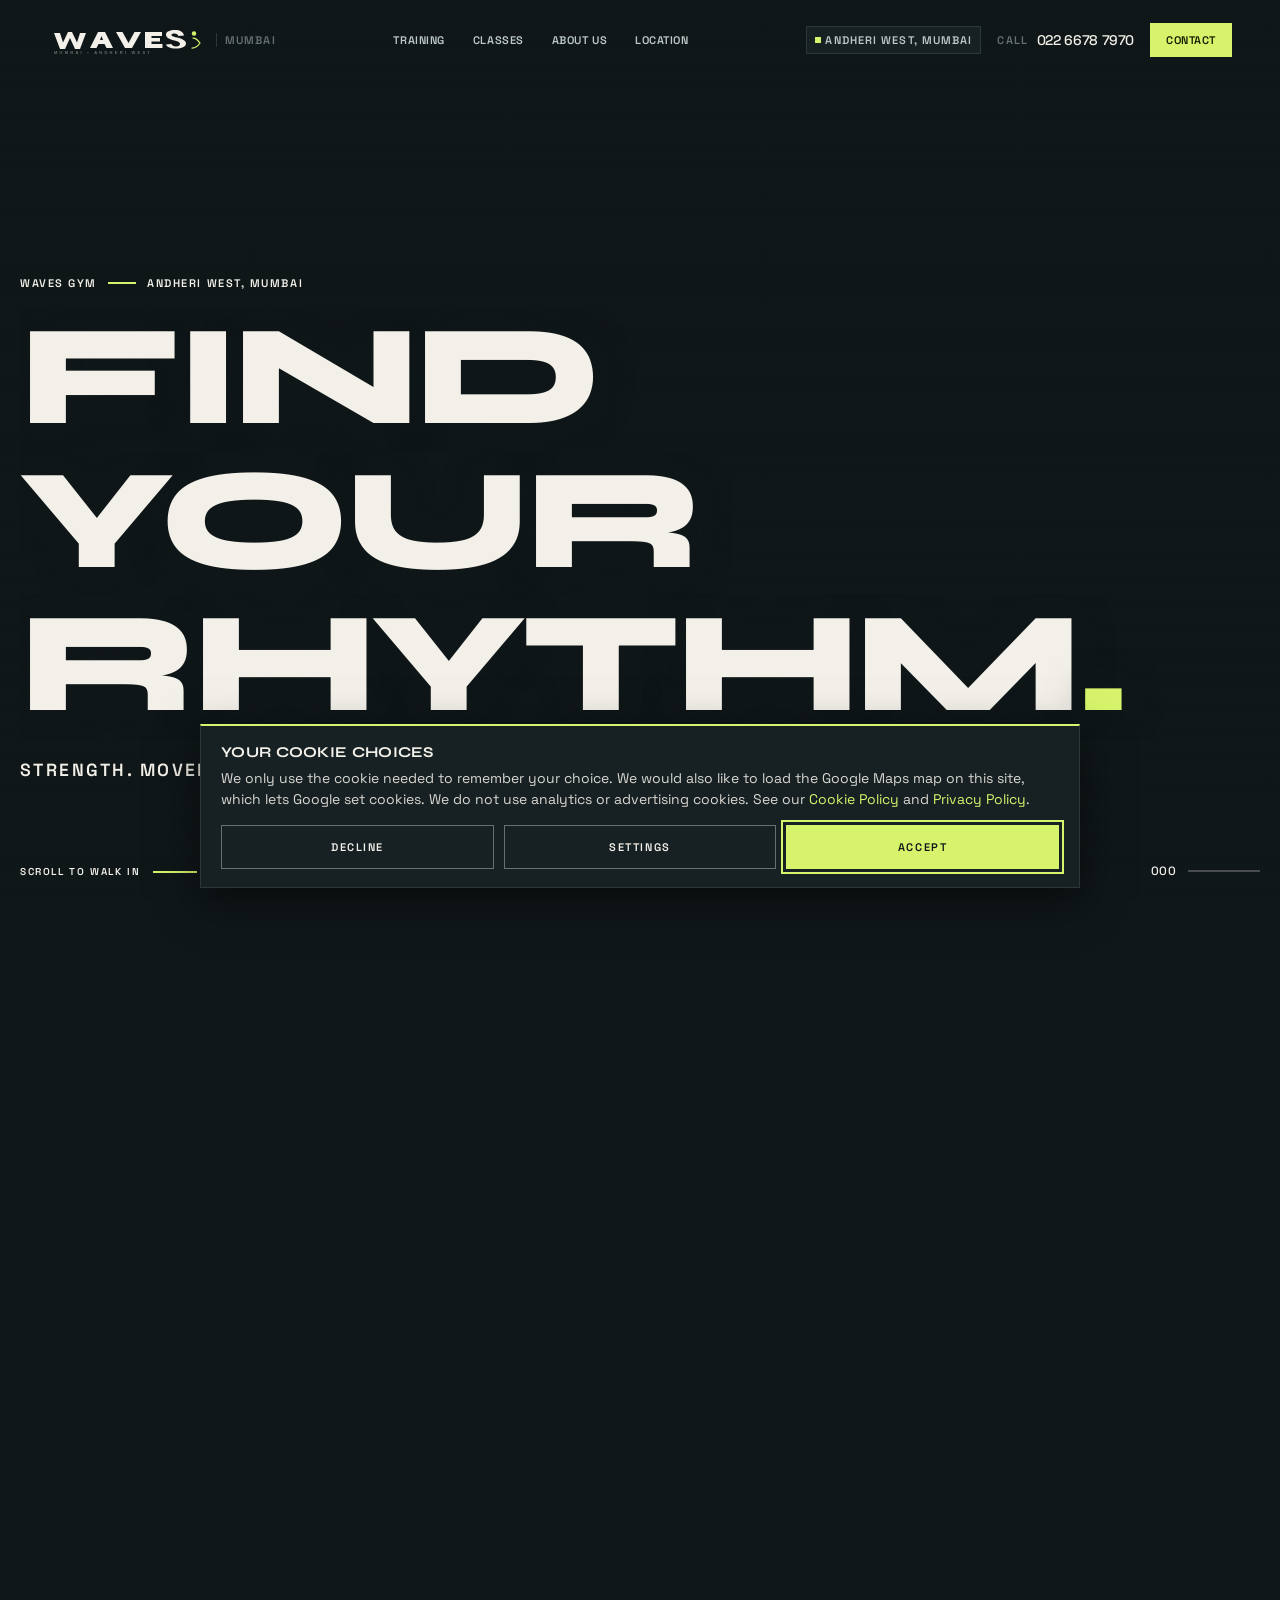
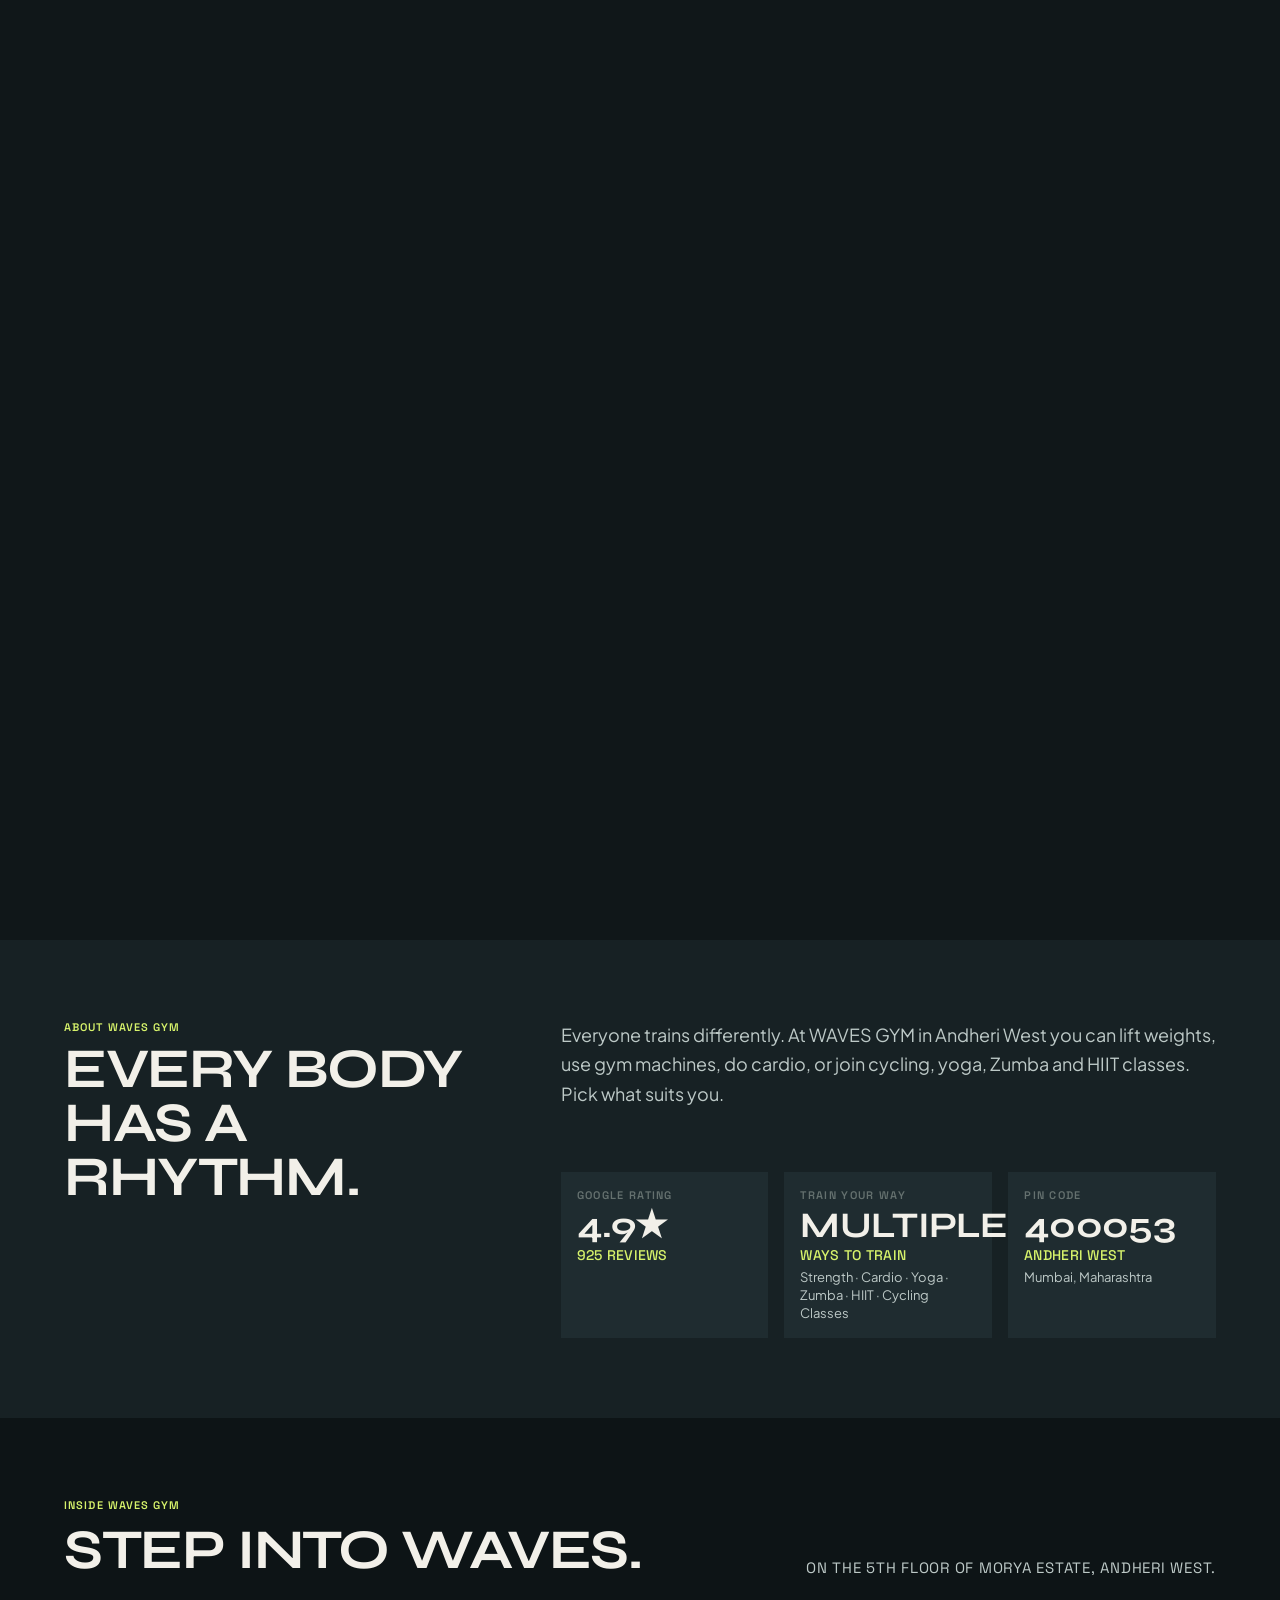
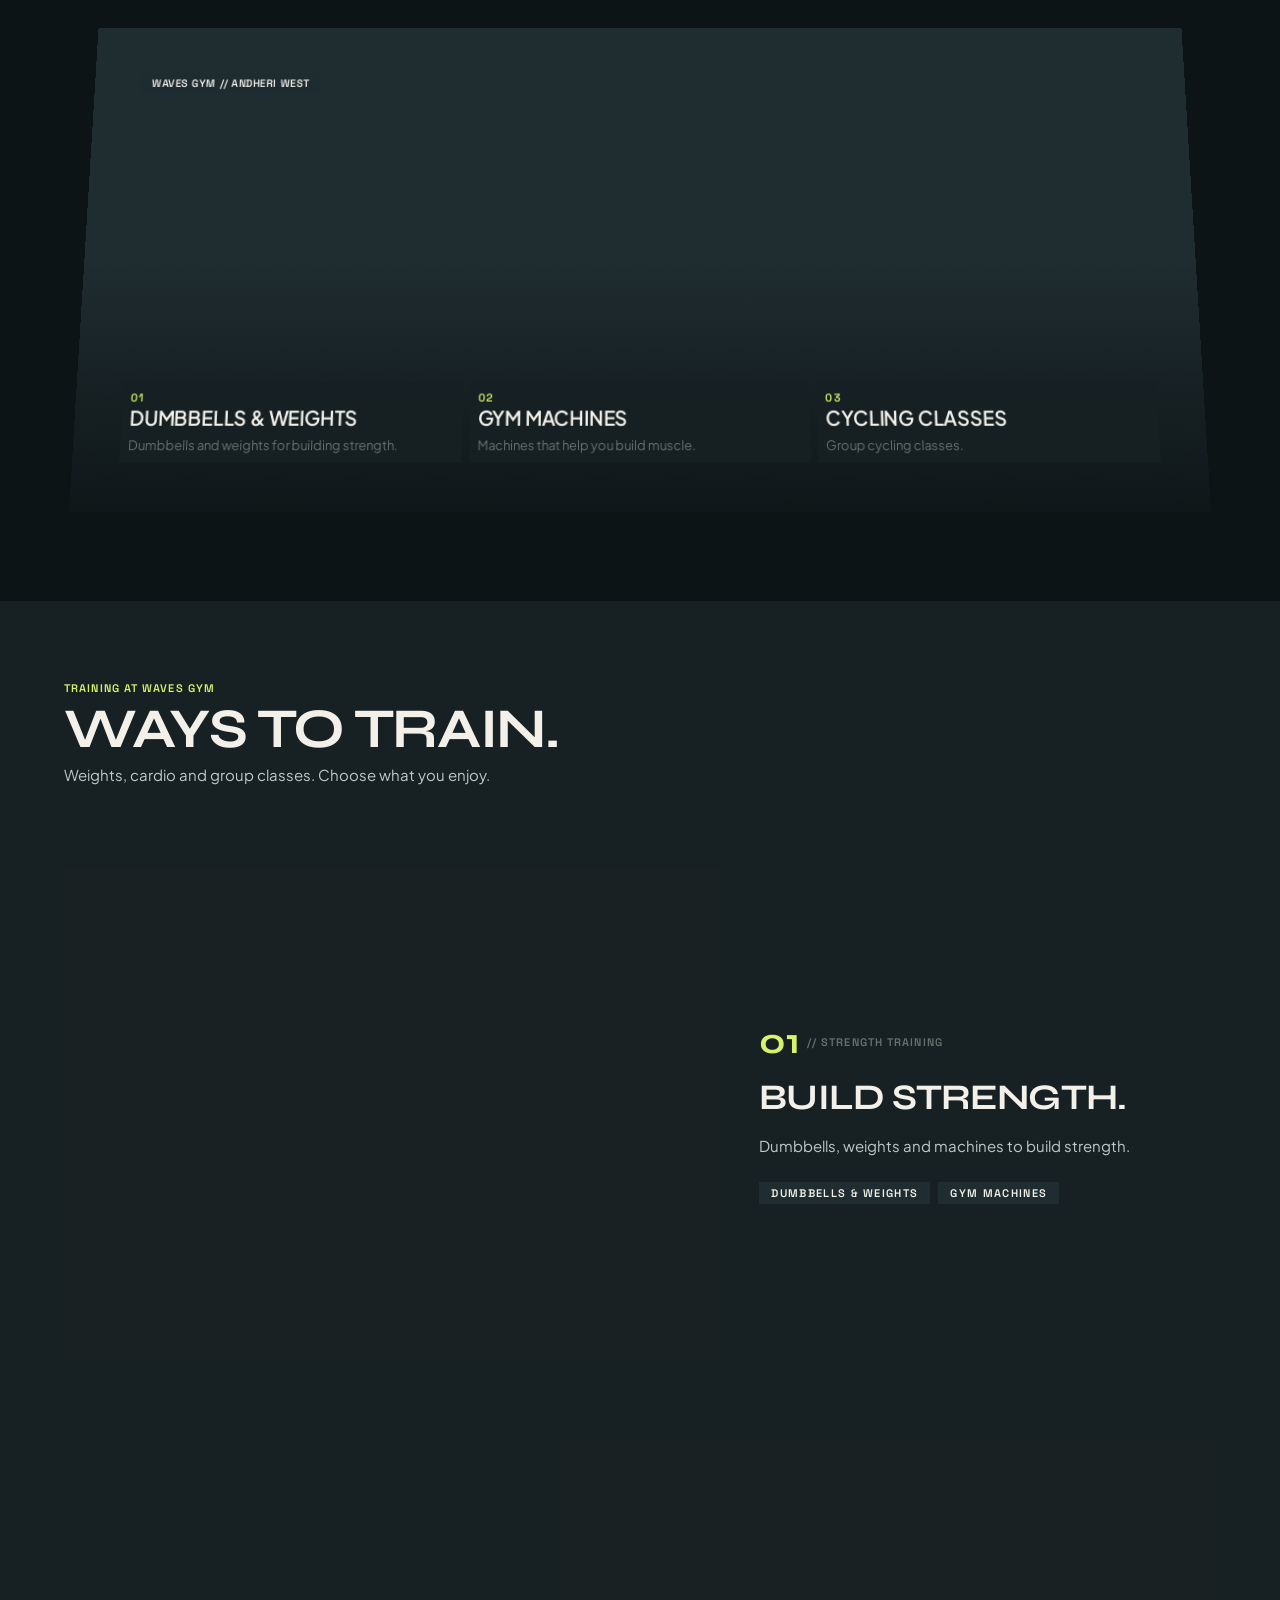
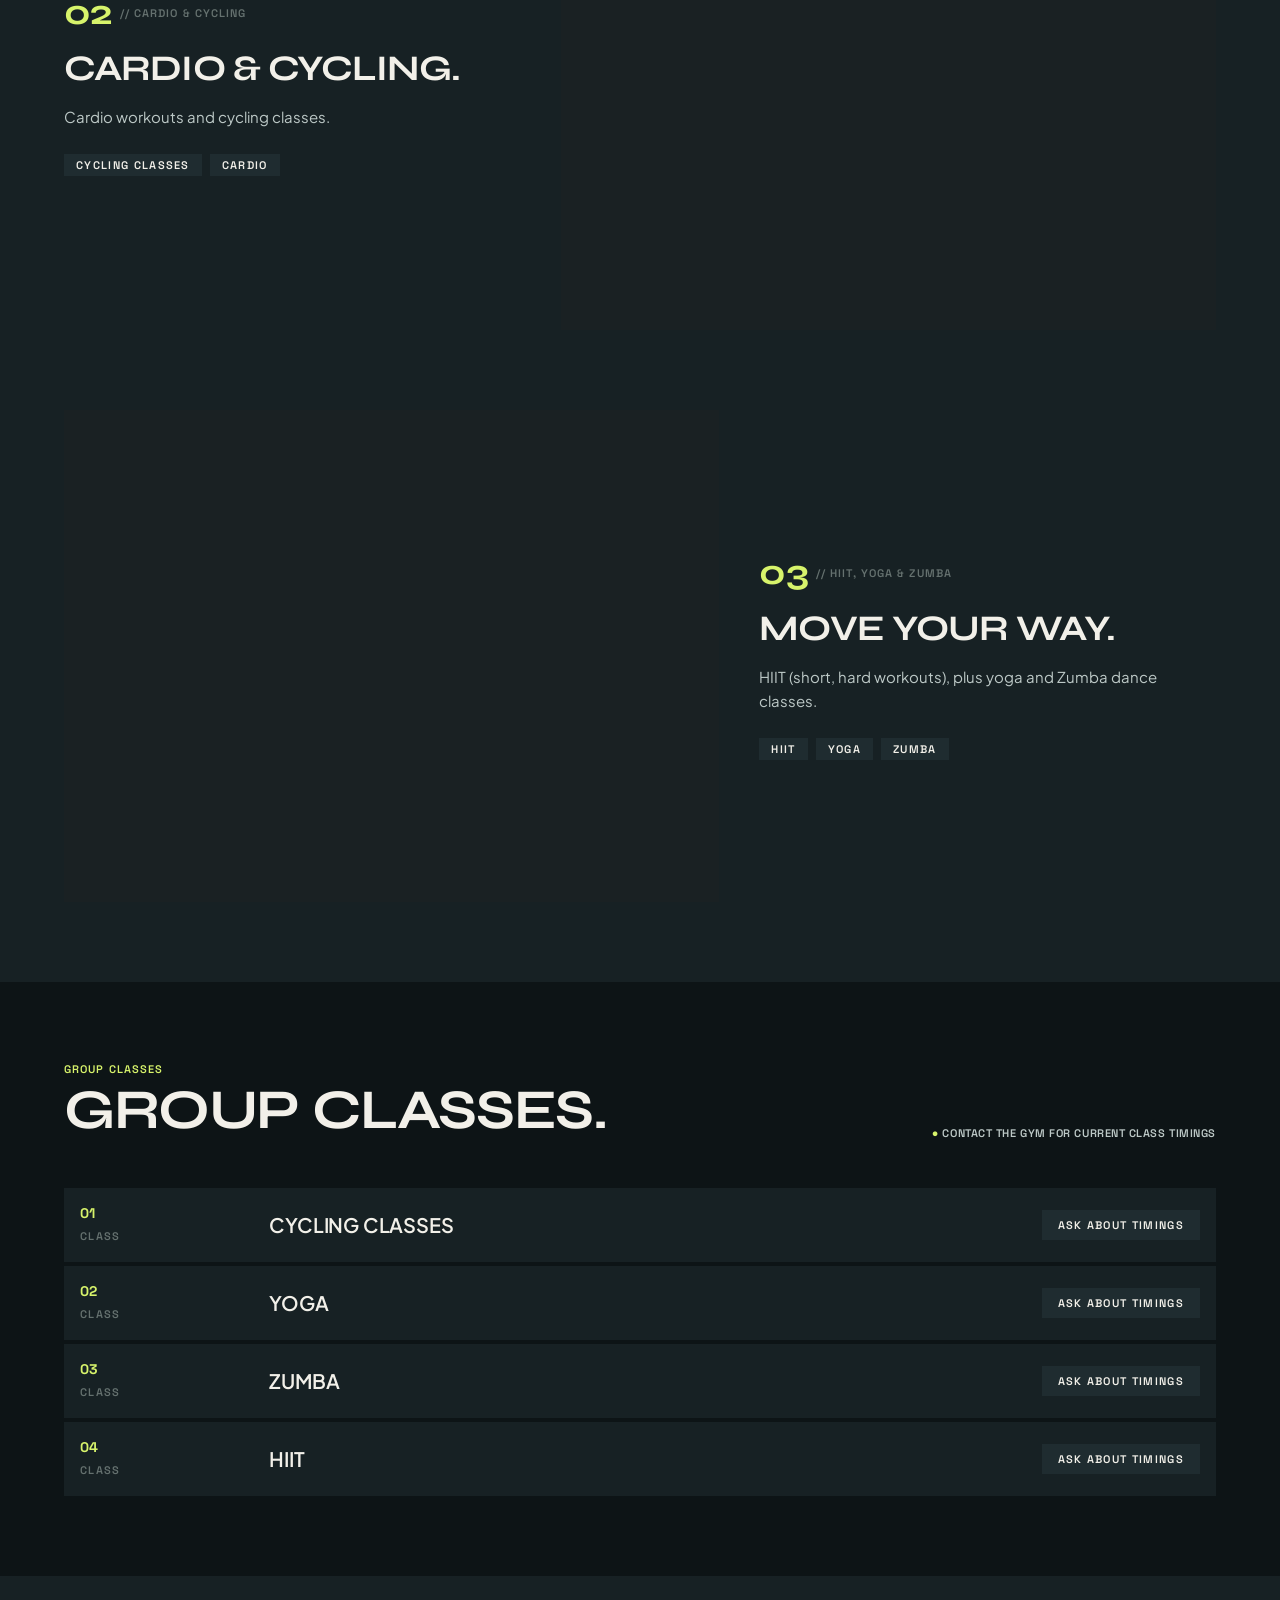
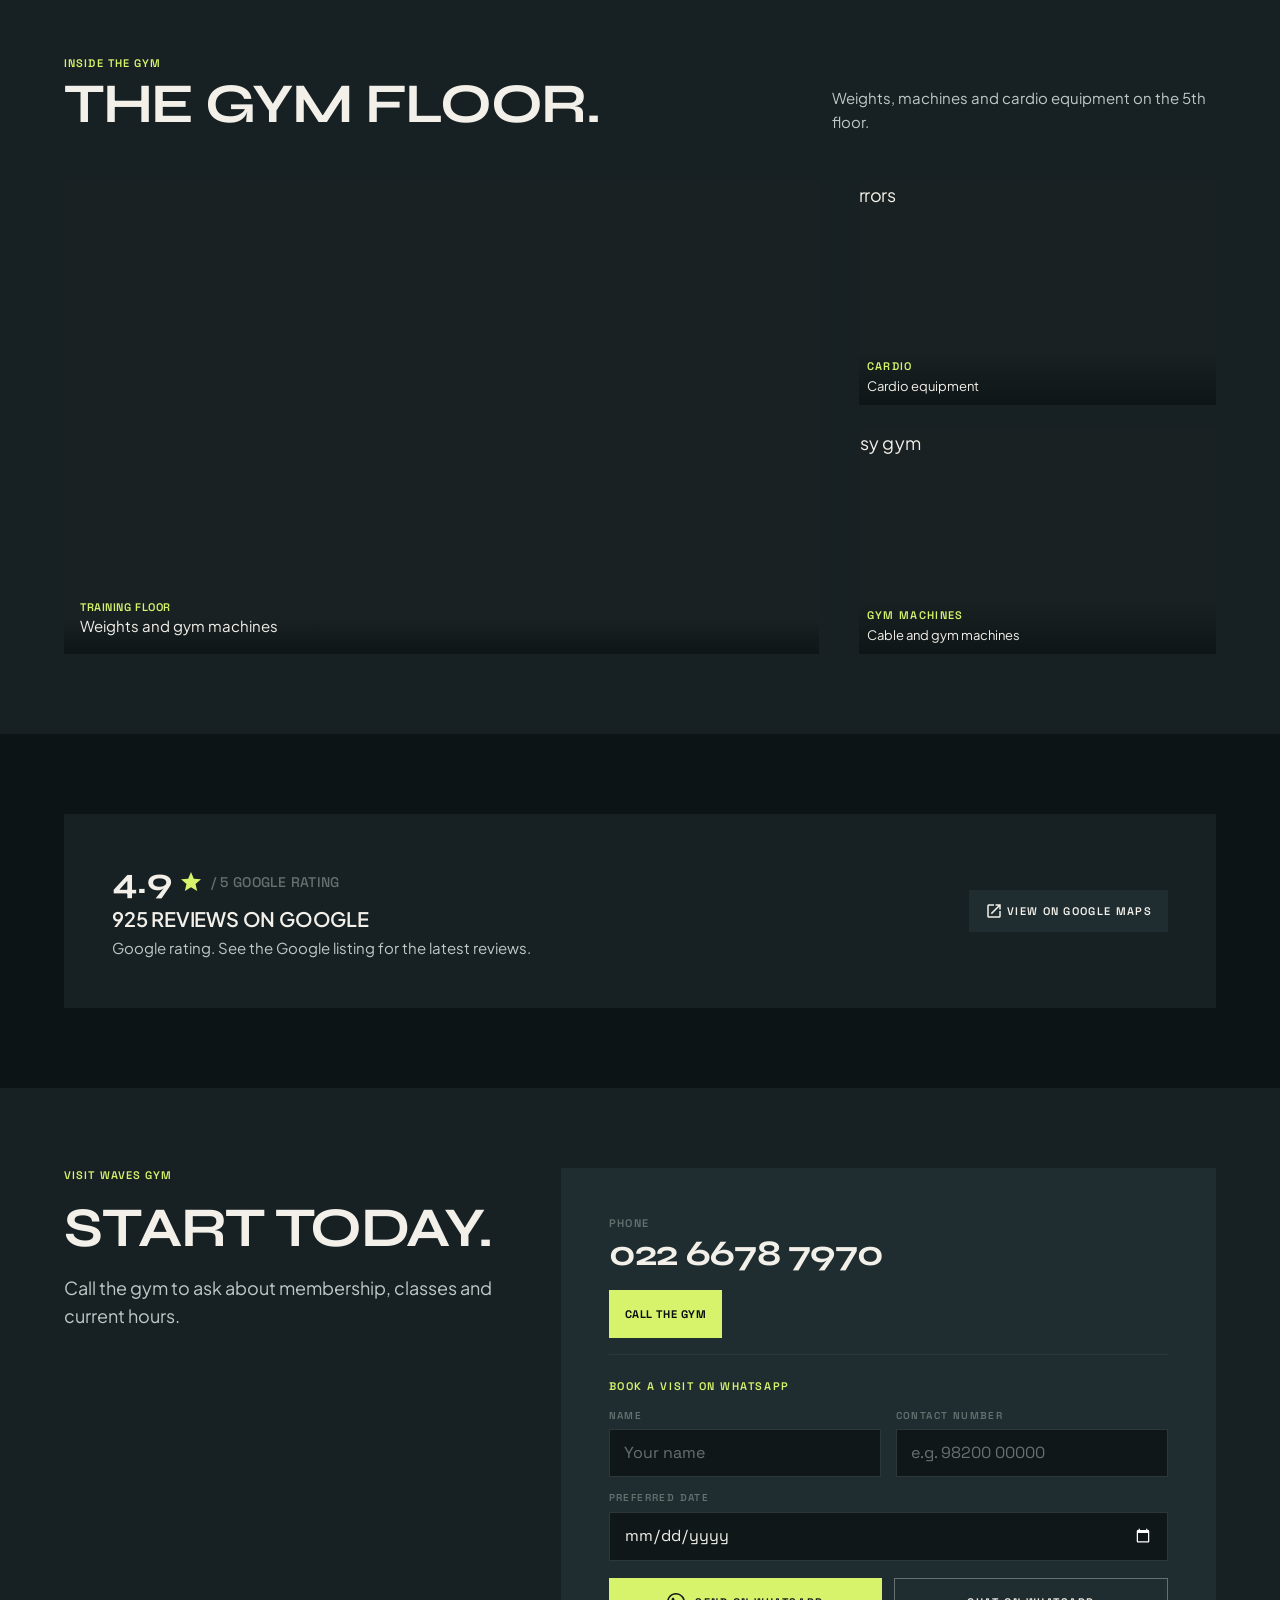
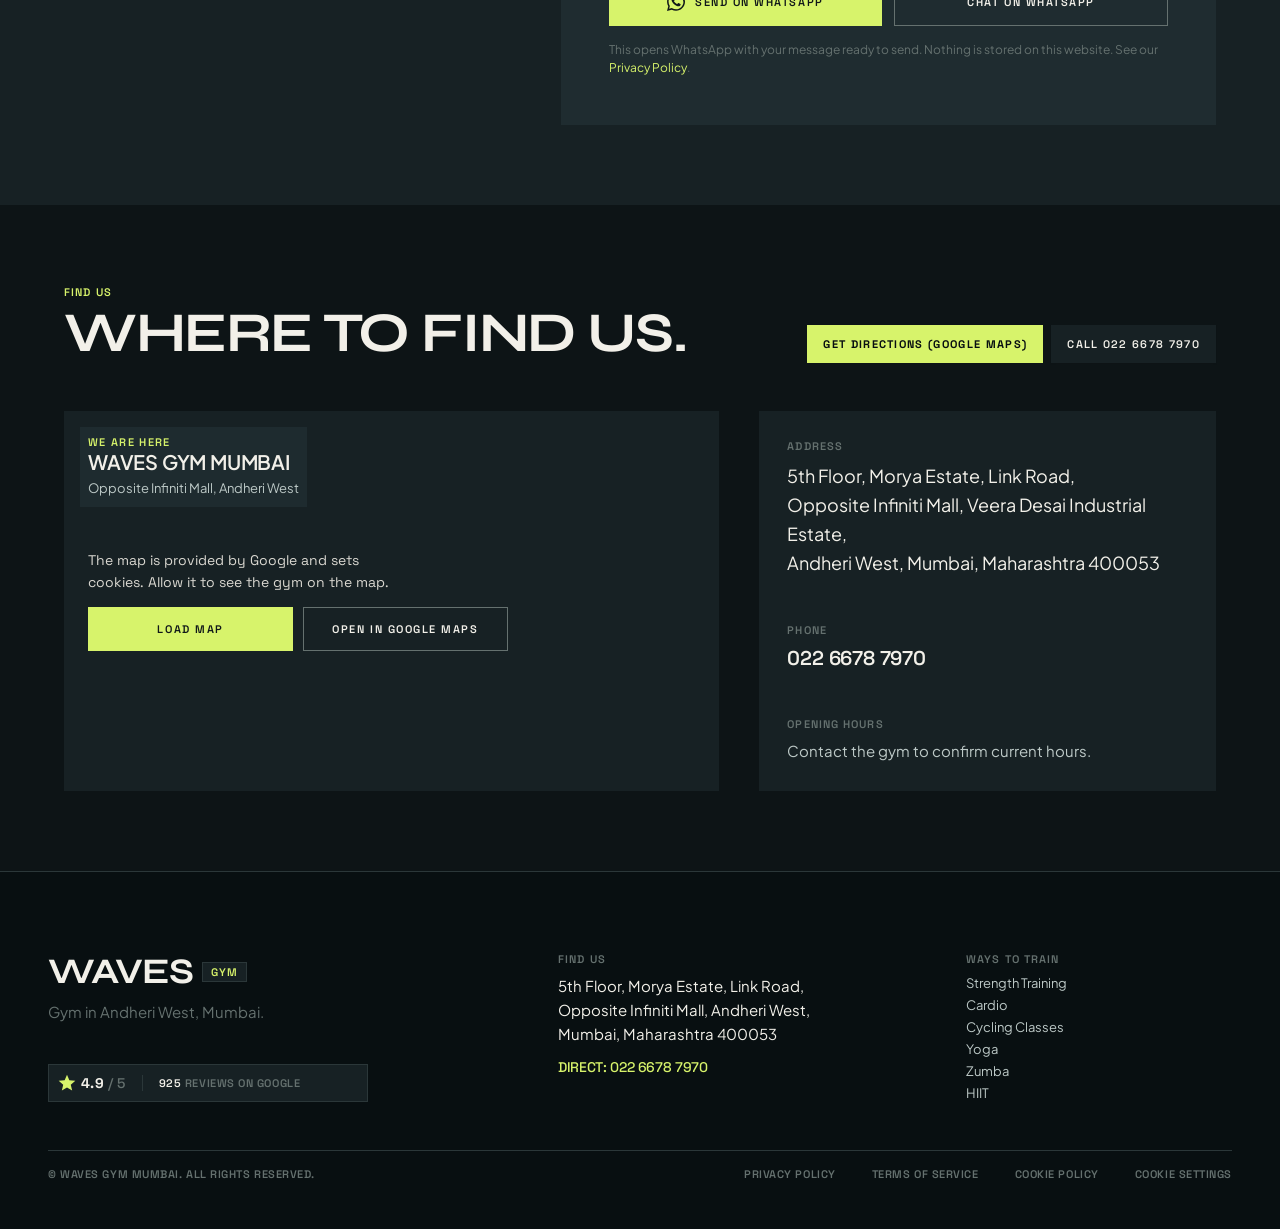
==== commit aa37d025: "Add files via upload" ====
--- a/index.html
+++ b/index.html
@@ -37,7 +37,21 @@
 :focus-visible{outline:2px solid var(--lime);outline-offset:3px}
 @media(prefers-reduced-motion:reduce){html{scroll-behavior:auto}*{animation:none!important}}
 </style><link rel="preload" as="image" href="media/poster-d.webp" media="(min-width:768px)"><link rel="preload" as="image" href="media/poster-m.webp" media="(max-width:767px)"><style>html.lenis,html.lenis body{height:auto}.lenis.lenis-smooth [data-lenis-prevent]{overscroll-behavior:contain}.lenis.lenis-stopped{overflow:clip}.lenis.lenis-smooth iframe{pointer-events:none}
-html{scroll-behavior:auto!important}.hero-media canvas{will-change:transform}</style></head><body class="bg-background font-body-default text-chalk-white antialiased selection:bg-electric-lime selection:text-background"><header class="fixed top-0 left-0 w-full z-50 bg-background/95  border-b border-slate-line/50"><div class="h-20 w-full max-w-[1440px] mx-auto px-margin md:px-space-xl flex items-center justify-between gap-space-md"><div class="flex items-center gap-space-md shrink-0"><a class="flex items-center gap-space-sm group" data-path="club-overview" href="#hero"><img alt="WAVES GYM Wordmark Logo" class="h-8 w-auto object-contain" src="[data-uri]"><span class="font-label-caps text-label-caps text-slate-text uppercase tracking-widest hidden sm:inline-block border-l border-slate-line pl-space-sm">MUMBAI</span></a></div><nav class="hidden lg:flex items-center gap-space-lg" data-active-classes="text-electric-lime after:w-full"><a class="relative py-2 font-label-caps text-label-caps text-secondary hover:text-chalk-white uppercase tracking-wider transition-colors after:content-[''] after:absolute after:bottom-0 after:left-0 after:w-0 after:h-[2px] after:bg-electric-lime hover:after:w-full after:transition-all after:duration-200" data-path="training" href="#training">Training</a><a class="relative py-2 font-label-caps text-label-caps text-secondary hover:text-chalk-white uppercase tracking-wider transition-colors after:content-[''] after:absolute after:bottom-0 after:left-0 after:w-0 after:h-[2px] after:bg-electric-lime hover:after:w-full after:transition-all after:duration-200" data-path="classes" href="#classes">Classes</a><a class="relative py-2 font-label-caps text-label-caps text-secondary hover:text-chalk-white uppercase tracking-wider transition-colors after:content-[''] after:absolute after:bottom-0 after:left-0 after:w-0 after:h-[2px] after:bg-electric-lime hover:after:w-full after:transition-all after:duration-200" data-path="the-club" href="#club">About Us</a><a class="relative py-2 font-label-caps text-label-caps text-secondary hover:text-chalk-white uppercase tracking-wider transition-colors after:content-[''] after:absolute after:bottom-0 after:left-0 after:w-0 after:h-[2px] after:bg-electric-lime hover:after:w-full after:transition-all after:duration-200" data-path="location" href="#location">Location</a></nav><div class="flex items-center gap-space-md shrink-0"><div class="hidden xl:flex items-center gap-space-xs px-space-sm py-1.5 bg-surface-charcoal border border-slate-line"><span class="w-1.5 h-1.5 bg-electric-lime"></span><span class="font-label-caps text-label-caps text-secondary tracking-widest uppercase">ANDHERI WEST, MUMBAI</span></div><a class="hidden md:flex items-center gap-1 font-label-numeric text-label-numeric text-chalk-white hover:text-electric-lime transition-colors tracking-tight" href="tel:02266787970"><span class="font-label-caps text-label-caps text-slate-text mr-1">CALL</span>022 6678 7970</a><a class="inline-flex items-center justify-center px-space-md py-2.5 bg-electric-lime hover:bg-chalk-white text-on-primary-fixed font-label-caps text-label-caps uppercase tracking-wider transition-colors shrink-0" data-path="book-a-visit" href="#enquiry">CONTACT</a></div></div></header><div id="rail"></div><main class="w-full bg-background min-h-screen"><div class="flex flex-col w-full">
+html{scroll-behavior:auto!important}.hero-media canvas{will-change:transform}</style><style>
+.wa-form{border-top:1px solid #2B3739;padding-top:1.5rem;margin-top:.5rem;display:block}
+.wa-eyebrow{display:block;font:600 11px/14px 'Space Grotesk',sans-serif;letter-spacing:.14em;text-transform:uppercase;color:#D7F36B;margin:0 0 1rem}
+.wa-grid{display:grid;grid-template-columns:1fr;gap:.9rem}@media(min-width:640px){.wa-grid{grid-template-columns:1fr 1fr}.wa-wide{grid-column:1/-1}}
+.wa-f{display:block}.wa-f>span{display:block;font:600 10px/14px 'Space Grotesk',sans-serif;letter-spacing:.14em;text-transform:uppercase;color:#65716F;margin-bottom:.4rem}
+.wa-f input{width:100%;min-height:48px;padding:.75rem .9rem;background:#101719;color:#F2F0E9;border:1px solid #2B3739;border-radius:0;font:400 16px/1.3 'Space Grotesk',system-ui,sans-serif;color-scheme:dark}
+.wa-f input::placeholder{color:#65716F}.wa-f input:hover{border-color:#65716F}.wa-f input:focus{border-color:#D7F36B;outline:none;box-shadow:0 0 0 1px #D7F36B}
+.wa-f input[aria-invalid=true]{border-color:#ff7a6b}
+.wa-err{margin:.9rem 0 0;color:#ff9d92;font-size:14px}.wa-err[hidden]{display:none}
+.wa-actions{display:flex;flex-wrap:wrap;gap:.75rem;margin-top:1.1rem}
+.wa-btn{flex:1 1 200px;display:inline-flex;align-items:center;justify-content:center;gap:.6rem;min-height:48px;padding:.85rem 1.4rem;font:600 11px/14px 'Space Grotesk',sans-serif;letter-spacing:.14em;text-transform:uppercase;cursor:pointer;border:1px solid transparent;transition:background-color .15s,color .15s,border-color .15s}
+.wa-p{background:#D7F36B;color:#101719}.wa-p:hover{background:#F2F0E9}
+.wa-g{background:transparent;color:#F2F0E9;border-color:#65716F}.wa-g:hover{border-color:#D7F36B;color:#D7F36B}
+.wa-note{margin:.9rem 0 0;font-size:12px;line-height:1.5;color:#65716F}.wa-note a{color:#D7F36B}
+</style></head><body class="bg-background font-body-default text-chalk-white antialiased selection:bg-electric-lime selection:text-background"><header class="fixed top-0 left-0 w-full z-50 bg-background/95  border-b border-slate-line/50"><div class="h-20 w-full max-w-[1440px] mx-auto px-margin md:px-space-xl flex items-center justify-between gap-space-md"><div class="flex items-center gap-space-md shrink-0"><a class="flex items-center gap-space-sm group" data-path="club-overview" href="#hero"><img alt="WAVES GYM Wordmark Logo" class="h-8 w-auto object-contain" src="[data-uri]"><span class="font-label-caps text-label-caps text-slate-text uppercase tracking-widest hidden sm:inline-block border-l border-slate-line pl-space-sm">MUMBAI</span></a></div><nav class="hidden lg:flex items-center gap-space-lg" data-active-classes="text-electric-lime after:w-full"><a class="relative py-2 font-label-caps text-label-caps text-secondary hover:text-chalk-white uppercase tracking-wider transition-colors after:content-[''] after:absolute after:bottom-0 after:left-0 after:w-0 after:h-[2px] after:bg-electric-lime hover:after:w-full after:transition-all after:duration-200" data-path="training" href="#training">Training</a><a class="relative py-2 font-label-caps text-label-caps text-secondary hover:text-chalk-white uppercase tracking-wider transition-colors after:content-[''] after:absolute after:bottom-0 after:left-0 after:w-0 after:h-[2px] after:bg-electric-lime hover:after:w-full after:transition-all after:duration-200" data-path="classes" href="#classes">Classes</a><a class="relative py-2 font-label-caps text-label-caps text-secondary hover:text-chalk-white uppercase tracking-wider transition-colors after:content-[''] after:absolute after:bottom-0 after:left-0 after:w-0 after:h-[2px] after:bg-electric-lime hover:after:w-full after:transition-all after:duration-200" data-path="the-club" href="#club">About Us</a><a class="relative py-2 font-label-caps text-label-caps text-secondary hover:text-chalk-white uppercase tracking-wider transition-colors after:content-[''] after:absolute after:bottom-0 after:left-0 after:w-0 after:h-[2px] after:bg-electric-lime hover:after:w-full after:transition-all after:duration-200" data-path="location" href="#location">Location</a></nav><div class="flex items-center gap-space-md shrink-0"><div class="hidden xl:flex items-center gap-space-xs px-space-sm py-1.5 bg-surface-charcoal border border-slate-line"><span class="w-1.5 h-1.5 bg-electric-lime"></span><span class="font-label-caps text-label-caps text-secondary tracking-widest uppercase">ANDHERI WEST, MUMBAI</span></div><a class="hidden md:flex items-center gap-1 font-label-numeric text-label-numeric text-chalk-white hover:text-electric-lime transition-colors tracking-tight" href="tel:02266787970"><span class="font-label-caps text-label-caps text-slate-text mr-1">CALL</span>022 6678 7970</a><a class="inline-flex items-center justify-center px-space-md py-2.5 bg-electric-lime hover:bg-chalk-white text-on-primary-fixed font-label-caps text-label-caps uppercase tracking-wider transition-colors shrink-0" data-path="book-a-visit" href="#enquiry">CONTACT</a></div></div></header><div id="rail"></div><main class="w-full bg-background min-h-screen"><div class="flex flex-col w-full">
 <section id="hero" class="hero" aria-label="WAVES GYM, Find your rhythm">
 <div class="hero-pin">
 <div class="hero-media"><video id="heroVideo" muted playsinline preload="none" hidden tabindex="-1" aria-hidden="true"></video><canvas id="heroCanvas" hidden aria-hidden="true"></canvas></div>
@@ -173,13 +187,13 @@
 </div>
 </div>
 <div class="lg:col-span-7 aspect-[4/3] overflow-hidden bg-surface-container order-1 lg:order-2">
-<img alt="Power rack with weight plates in a gym with mirrors" class="w-full h-full object-cover" loading="lazy" decoding="async" data-fb="s3">
+<img alt="Row of indoor cycling bikes in the WAVES GYM cycling studio" class="w-full h-full object-cover" style="object-position:50% 58%" loading="lazy" decoding="async" data-fb="cycling">
 </div>
 </div>
 
 <div class="grid grid-cols-1 lg:grid-cols-12 gap-gutter-desktop items-center">
 <div class="lg:col-span-7 aspect-[4/3] overflow-hidden bg-surface-container">
-<img alt="Leg press machine with weight plates in a busy gym" class="w-full h-full object-cover" loading="lazy" decoding="async" data-fb="s2">
+<img alt="Yoga studio with mats laid out under warm lantern lighting" class="w-full h-full object-cover" style="object-position:50% 12%" loading="lazy" decoding="async" data-fb="yoga">
 </div>
 <div class="lg:col-span-5 space-y-space-md">
 <div class="inline-flex items-center gap-2">
@@ -281,7 +295,20 @@
 </div>
 </section>
 
-<section class="w-full bg-surface-charcoal px-margin md:px-margin-desktop py-space-2xl" id="enquiry"><div class="max-w-[1440px] mx-auto grid grid-cols-1 lg:grid-cols-12 gap-gutter-desktop"><div class="lg:col-span-5 space-y-space-md"><span class="font-label-caps text-label-caps text-electric-lime uppercase tracking-widest block">VISIT WAVES GYM</span><h2 class="font-headline-xl text-headline-xl text-chalk-white uppercase tracking-tight">START TODAY.</h2><p class="font-body-lead text-body-lead text-secondary">Call the gym to ask about membership, classes and current hours.</p></div><div class="lg:col-span-7 bg-surface-charcoal-elevated p-space-lg md:p-space-xl space-y-space-md"><div><span class="font-label-caps text-label-caps text-slate-text uppercase block mb-1">PHONE</span><a class="font-headline-lg text-headline-lg text-chalk-white hover:text-electric-lime transition-colors" href="tel:02266787970">022 6678 7970</a></div><div class="flex flex-wrap gap-space-sm"><a class="inline-flex items-center justify-center min-h-[48px] px-space-md py-3 font-label-caps text-label-caps uppercase tracking-wider font-bold transition-colors bg-electric-lime hover:bg-chalk-white text-surface-container-lowest" href="tel:02266787970">CALL THE GYM</a></div></div></div></section>
+<section class="w-full bg-surface-charcoal px-margin md:px-margin-desktop py-space-2xl" id="enquiry"><div class="max-w-[1440px] mx-auto grid grid-cols-1 lg:grid-cols-12 gap-gutter-desktop"><div class="lg:col-span-5 space-y-space-md"><span class="font-label-caps text-label-caps text-electric-lime uppercase tracking-widest block">VISIT WAVES GYM</span><h2 class="font-headline-xl text-headline-xl text-chalk-white uppercase tracking-tight">START TODAY.</h2><p class="font-body-lead text-body-lead text-secondary">Call the gym to ask about membership, classes and current hours.</p></div><div class="lg:col-span-7 bg-surface-charcoal-elevated p-space-lg md:p-space-xl space-y-space-md"><div><span class="font-label-caps text-label-caps text-slate-text uppercase block mb-1">PHONE</span><a class="font-headline-lg text-headline-lg text-chalk-white hover:text-electric-lime transition-colors" href="tel:02266787970">022 6678 7970</a></div><div class="flex flex-wrap gap-space-sm"><a class="inline-flex items-center justify-center min-h-[48px] px-space-md py-3 font-label-caps text-label-caps uppercase tracking-wider font-bold transition-colors bg-electric-lime hover:bg-chalk-white text-surface-container-lowest" href="tel:02266787970">CALL THE GYM</a></div><form id="wa-form" class="wa-form" data-wa-number="" novalidate>
+<span class="wa-eyebrow">BOOK A VISIT ON WHATSAPP</span>
+<div class="wa-grid">
+<label class="wa-f"><span>Name</span><input id="wa-name" name="name" type="text" autocomplete="name" required placeholder="Your name"></label>
+<label class="wa-f"><span>Contact number</span><input id="wa-contact" name="contact" type="tel" inputmode="tel" autocomplete="tel" required placeholder="e.g. 98200 00000"></label>
+<label class="wa-f wa-wide"><span>Preferred date</span><input id="wa-date" name="date" type="date" required></label>
+</div>
+<p class="wa-err" id="wa-err" role="alert" hidden></p>
+<div class="wa-actions">
+<button type="submit" class="wa-btn wa-p"><svg viewBox="0 0 24 24" width="18" height="18" fill="currentColor" aria-hidden="true"><path d="M20.5 3.5A11.8 11.8 0 0 0 12 0C5.4 0 .1 5.3.1 11.9c0 2.1.6 4.1 1.6 5.9L0 24l6.4-1.7a11.9 11.9 0 0 0 5.6 1.4h.1c6.6 0 11.9-5.3 11.9-11.9 0-3.2-1.2-6.2-3.5-8.3zM12 21.7a9.9 9.9 0 0 1-5-1.4l-.4-.2-3.8 1 1-3.7-.2-.4a9.8 9.8 0 0 1-1.5-5.2C2.1 6.4 6.5 2 12 2c2.6 0 5.1 1 7 2.9a9.8 9.8 0 0 1 2.9 7c0 5.4-4.5 9.8-9.9 9.8zm5.4-7.4c-.3-.1-1.8-.9-2-1-.3-.1-.5-.1-.7.1l-.9 1.1c-.2.2-.3.2-.6.1a8 8 0 0 1-4-3.5c-.3-.5.3-.5.9-1.6.1-.2 0-.4 0-.5l-.9-2.1c-.2-.6-.5-.5-.7-.5h-.6c-.2 0-.5.1-.8.4-.3.3-1 1-1 2.5s1.1 2.9 1.2 3.1c.1.2 2.1 3.2 5.1 4.5 1.9.8 2.6.9 3.5.7.6-.1 1.8-.7 2-1.4.3-.7.3-1.3.2-1.4-.1-.1-.3-.2-.6-.3z"/></svg>Send on WhatsApp</button>
+<button type="button" id="wa-chat" class="wa-btn wa-g">Chat on WhatsApp</button>
+</div>
+<p class="wa-note">This opens WhatsApp with your message ready to send. Nothing is stored on this website. See our <a href="privacy.html">Privacy Policy</a>.</p>
+</form></div></div></section>
 
 <section id="location" class="w-full bg-background px-margin md:px-margin-desktop py-space-2xl">
 <div class="max-w-[1440px] mx-auto space-y-space-xl">
@@ -337,7 +364,7 @@
 </div>
 </div>
 </section>
-</div></main><footer class="w-full bg-surface-container-lowest border-t border-slate-line"><div class="w-full max-w-[1440px] mx-auto px-margin md:px-space-xl pt-space-2xl pb-space-xl"><div class="grid grid-cols-1 md:grid-cols-12 gap-gutter-desktop pb-space-xl border-b border-slate-line"><div class="md:col-span-5 flex flex-col justify-between space-y-space-md"><div class="space-y-space-sm"><div class="flex items-center gap-space-sm"><span class="font-headline-lg text-headline-lg text-chalk-white tracking-tight uppercase">WAVES</span><span class="font-label-caps text-label-caps px-2 py-0.5 bg-surface-charcoal border border-slate-line text-electric-lime tracking-widest uppercase">GYM</span></div><p class="font-body-default text-body-default text-slate-text max-w-sm">Gym in Andheri West, Mumbai.</p></div><div class="inline-flex items-center gap-space-md p-space-sm bg-surface-charcoal border border-slate-line max-w-xs"><div class="flex items-center gap-1 text-electric-lime"><svg class="text-[20px] msi" viewBox="0 0 24 24" fill="currentColor" aria-hidden="true"><path d="M12 17.27 18.18 21l-1.64-7.03L22 9.24l-7.19-.61L12 2 9.19 8.63 2 9.24l5.46 4.73L5.82 21z"/></svg><span class="font-label-numeric text-label-numeric font-bold text-chalk-white">4.9</span><span class="text-slate-text font-label-numeric text-label-numeric">/ 5</span></div><div class="h-4 w-px bg-slate-line"></div><div class="font-label-caps text-label-caps text-slate-text uppercase tracking-wider"><span class="text-chalk-white">925</span> REVIEWS ON GOOGLE</div></div></div><div class="md:col-span-4 space-y-space-sm"><span class="font-label-caps text-label-caps text-slate-text uppercase tracking-widest block">FIND US</span><address class="not-italic font-body-default text-body-default text-chalk-white space-y-1">5th Floor, Morya Estate, Link Road,<br>Opposite Infiniti Mall, Andheri West,<br>Mumbai, Maharashtra 400053</address><div class="pt-space-xs"><a class="font-label-numeric text-label-numeric text-electric-lime hover:underline tracking-tight block" href="tel:02266787970">DIRECT: 022 6678 7970</a></div></div><div class="md:col-span-3 space-y-space-sm"><span class="font-label-caps text-label-caps text-slate-text uppercase tracking-widest block">WAYS TO TRAIN</span><ul class="space-y-space-xs font-body-tight text-body-tight text-secondary"><li><a class="hover:text-electric-lime transition-colors block" href="#training">Strength Training</a></li><li><a class="hover:text-electric-lime transition-colors block" href="#training">Cardio</a></li><li><a class="hover:text-electric-lime transition-colors block" href="#classes">Cycling Classes</a></li><li><a class="hover:text-electric-lime transition-colors block" href="#classes">Yoga</a></li><li><a class="hover:text-electric-lime transition-colors block" href="#classes">Zumba</a></li><li><a class="hover:text-electric-lime transition-colors block" href="#classes">HIIT</a></li></ul></div></div><div class="pt-space-md flex flex-col md:flex-row items-center justify-between gap-space-sm text-slate-text font-label-caps text-label-caps uppercase tracking-wider"><div class="">© WAVES GYM MUMBAI. ALL RIGHTS RESERVED.</div><nav aria-label="Legal" class="flex flex-wrap items-center justify-center gap-x-space-md gap-y-2"><a class="hover:text-electric-lime transition-colors" href="privacy.html">Privacy Policy</a><a class="hover:text-electric-lime transition-colors" href="terms.html">Terms of Service</a><a class="hover:text-electric-lime transition-colors" href="cookies.html">Cookie Policy</a><button type="button" class="hover:text-electric-lime transition-colors uppercase tracking-wider" data-cookie-settings>Cookie Settings</button></nav></div></div></footer><script>window.WAVES={"frames": {"d": ["media/f/d001.webp", "media/f/d002.webp", "media/f/d003.webp", "media/f/d004.webp", "media/f/d005.webp", "media/f/d006.webp", "media/f/d007.webp", "media/f/d008.webp", "media/f/d009.webp", "media/f/d010.webp", "media/f/d011.webp", "media/f/d012.webp", "media/f/d013.webp", "media/f/d014.webp", "media/f/d015.webp", "media/f/d016.webp", "media/f/d017.webp", "media/f/d018.webp", "media/f/d019.webp", "media/f/d020.webp", "media/f/d021.webp", "media/f/d022.webp", "media/f/d023.webp", "media/f/d024.webp", "media/f/d025.webp", "media/f/d026.webp", "media/f/d027.webp", "media/f/d028.webp", "media/f/d029.webp", "media/f/d030.webp", "media/f/d031.webp", "media/f/d032.webp", "media/f/d033.webp", "media/f/d034.webp", "media/f/d035.webp", "media/f/d036.webp", "media/f/d037.webp", "media/f/d038.webp", "media/f/d039.webp", "media/f/d040.webp", "media/f/d041.webp", "media/f/d042.webp", "media/f/d043.webp", "media/f/d044.webp", "media/f/d045.webp", "media/f/d046.webp", "media/f/d047.webp", "media/f/d048.webp", "media/f/d049.webp", "media/f/d050.webp", "media/f/d051.webp", "media/f/d052.webp", "media/f/d053.webp", "media/f/d054.webp", "media/f/d055.webp", "media/f/d056.webp", "media/f/d057.webp", "media/f/d058.webp", "media/f/d059.webp", "media/f/d060.webp", "media/f/d061.webp", "media/f/d062.webp", "media/f/d063.webp", "media/f/d064.webp", "media/f/d065.webp", "media/f/d066.webp", "media/f/d067.webp", "media/f/d068.webp", "media/f/d069.webp", "media/f/d070.webp", "media/f/d071.webp", "media/f/d072.webp", "media/f/d073.webp", "media/f/d074.webp", "media/f/d075.webp", "media/f/d076.webp", "media/f/d077.webp", "media/f/d078.webp", "media/f/d079.webp", "media/f/d080.webp"], "m": ["media/f/m001.webp", "media/f/m002.webp", "media/f/m003.webp", "media/f/m004.webp", "media/f/m005.webp", "media/f/m006.webp", "media/f/m007.webp", "media/f/m008.webp", "media/f/m009.webp", "media/f/m010.webp", "media/f/m011.webp", "media/f/m012.webp", "media/f/m013.webp", "media/f/m014.webp", "media/f/m015.webp", "media/f/m016.webp", "media/f/m017.webp", "media/f/m018.webp", "media/f/m019.webp", "media/f/m020.webp", "media/f/m021.webp", "media/f/m022.webp", "media/f/m023.webp", "media/f/m024.webp", "media/f/m025.webp", "media/f/m026.webp", "media/f/m027.webp", "media/f/m028.webp", "media/f/m029.webp", "media/f/m030.webp", "media/f/m031.webp", "media/f/m032.webp", "media/f/m033.webp", "media/f/m034.webp", "media/f/m035.webp", "media/f/m036.webp", "media/f/m037.webp", "media/f/m038.webp", "media/f/m039.webp", "media/f/m040.webp", "media/f/m041.webp", "media/f/m042.webp", "media/f/m043.webp", "media/f/m044.webp", "media/f/m045.webp", "media/f/m046.webp", "media/f/m047.webp", "media/f/m048.webp", "media/f/m049.webp", "media/f/m050.webp", "media/f/m051.webp", "media/f/m052.webp", "media/f/m053.webp", "media/f/m054.webp", "media/f/m055.webp", "media/f/m056.webp", "media/f/m057.webp", "media/f/m058.webp", "media/f/m059.webp", "media/f/m060.webp"]}, "poster": {"d": "media/poster-d.webp", "m": "media/poster-m.webp"}, "stills": {"s1": "media/s1.webp", "s2": "media/s2.webp", "s3": "media/s3.webp", "s4": "media/s4.webp", "s5": "media/s5.webp"}};</script><script>/*!
+</div></main><footer class="w-full bg-surface-container-lowest border-t border-slate-line"><div class="w-full max-w-[1440px] mx-auto px-margin md:px-space-xl pt-space-2xl pb-space-xl"><div class="grid grid-cols-1 md:grid-cols-12 gap-gutter-desktop pb-space-xl border-b border-slate-line"><div class="md:col-span-5 flex flex-col justify-between space-y-space-md"><div class="space-y-space-sm"><div class="flex items-center gap-space-sm"><span class="font-headline-lg text-headline-lg text-chalk-white tracking-tight uppercase">WAVES</span><span class="font-label-caps text-label-caps px-2 py-0.5 bg-surface-charcoal border border-slate-line text-electric-lime tracking-widest uppercase">GYM</span></div><p class="font-body-default text-body-default text-slate-text max-w-sm">Gym in Andheri West, Mumbai.</p></div><div class="inline-flex items-center gap-space-md p-space-sm bg-surface-charcoal border border-slate-line max-w-xs"><div class="flex items-center gap-1 text-electric-lime"><svg class="text-[20px] msi" viewBox="0 0 24 24" fill="currentColor" aria-hidden="true"><path d="M12 17.27 18.18 21l-1.64-7.03L22 9.24l-7.19-.61L12 2 9.19 8.63 2 9.24l5.46 4.73L5.82 21z"/></svg><span class="font-label-numeric text-label-numeric font-bold text-chalk-white">4.9</span><span class="text-slate-text font-label-numeric text-label-numeric">/ 5</span></div><div class="h-4 w-px bg-slate-line"></div><div class="font-label-caps text-label-caps text-slate-text uppercase tracking-wider"><span class="text-chalk-white">925</span> REVIEWS ON GOOGLE</div></div></div><div class="md:col-span-4 space-y-space-sm"><span class="font-label-caps text-label-caps text-slate-text uppercase tracking-widest block">FIND US</span><address class="not-italic font-body-default text-body-default text-chalk-white space-y-1">5th Floor, Morya Estate, Link Road,<br>Opposite Infiniti Mall, Andheri West,<br>Mumbai, Maharashtra 400053</address><div class="pt-space-xs"><a class="font-label-numeric text-label-numeric text-electric-lime hover:underline tracking-tight block" href="tel:02266787970">DIRECT: 022 6678 7970</a></div></div><div class="md:col-span-3 space-y-space-sm"><span class="font-label-caps text-label-caps text-slate-text uppercase tracking-widest block">WAYS TO TRAIN</span><ul class="space-y-space-xs font-body-tight text-body-tight text-secondary"><li><a class="hover:text-electric-lime transition-colors block" href="#training">Strength Training</a></li><li><a class="hover:text-electric-lime transition-colors block" href="#training">Cardio</a></li><li><a class="hover:text-electric-lime transition-colors block" href="#classes">Cycling Classes</a></li><li><a class="hover:text-electric-lime transition-colors block" href="#classes">Yoga</a></li><li><a class="hover:text-electric-lime transition-colors block" href="#classes">Zumba</a></li><li><a class="hover:text-electric-lime transition-colors block" href="#classes">HIIT</a></li></ul></div></div><div class="pt-space-md flex flex-col md:flex-row items-center justify-between gap-space-sm text-slate-text font-label-caps text-label-caps uppercase tracking-wider"><div class="">© WAVES GYM MUMBAI. ALL RIGHTS RESERVED.</div><nav aria-label="Legal" class="flex flex-wrap items-center justify-center" style="gap:.75rem 2.25rem"><a class="hover:text-electric-lime transition-colors" href="privacy.html">Privacy Policy</a><a class="hover:text-electric-lime transition-colors" href="terms.html">Terms of Service</a><a class="hover:text-electric-lime transition-colors" href="cookies.html">Cookie Policy</a><button type="button" class="hover:text-electric-lime transition-colors uppercase tracking-wider" data-cookie-settings>Cookie Settings</button></nav></div></div></footer><script>window.WAVES={"frames": {"d": ["media/f/d001.webp", "media/f/d002.webp", "media/f/d003.webp", "media/f/d004.webp", "media/f/d005.webp", "media/f/d006.webp", "media/f/d007.webp", "media/f/d008.webp", "media/f/d009.webp", "media/f/d010.webp", "media/f/d011.webp", "media/f/d012.webp", "media/f/d013.webp", "media/f/d014.webp", "media/f/d015.webp", "media/f/d016.webp", "media/f/d017.webp", "media/f/d018.webp", "media/f/d019.webp", "media/f/d020.webp", "media/f/d021.webp", "media/f/d022.webp", "media/f/d023.webp", "media/f/d024.webp", "media/f/d025.webp", "media/f/d026.webp", "media/f/d027.webp", "media/f/d028.webp", "media/f/d029.webp", "media/f/d030.webp", "media/f/d031.webp", "media/f/d032.webp", "media/f/d033.webp", "media/f/d034.webp", "media/f/d035.webp", "media/f/d036.webp", "media/f/d037.webp", "media/f/d038.webp", "media/f/d039.webp", "media/f/d040.webp", "media/f/d041.webp", "media/f/d042.webp", "media/f/d043.webp", "media/f/d044.webp", "media/f/d045.webp", "media/f/d046.webp", "media/f/d047.webp", "media/f/d048.webp", "media/f/d049.webp", "media/f/d050.webp", "media/f/d051.webp", "media/f/d052.webp", "media/f/d053.webp", "media/f/d054.webp", "media/f/d055.webp", "media/f/d056.webp", "media/f/d057.webp", "media/f/d058.webp", "media/f/d059.webp", "media/f/d060.webp", "media/f/d061.webp", "media/f/d062.webp", "media/f/d063.webp", "media/f/d064.webp", "media/f/d065.webp", "media/f/d066.webp", "media/f/d067.webp", "media/f/d068.webp", "media/f/d069.webp", "media/f/d070.webp", "media/f/d071.webp", "media/f/d072.webp", "media/f/d073.webp", "media/f/d074.webp", "media/f/d075.webp", "media/f/d076.webp", "media/f/d077.webp", "media/f/d078.webp", "media/f/d079.webp", "media/f/d080.webp"], "m": ["media/f/m001.webp", "media/f/m002.webp", "media/f/m003.webp", "media/f/m004.webp", "media/f/m005.webp", "media/f/m006.webp", "media/f/m007.webp", "media/f/m008.webp", "media/f/m009.webp", "media/f/m010.webp", "media/f/m011.webp", "media/f/m012.webp", "media/f/m013.webp", "media/f/m014.webp", "media/f/m015.webp", "media/f/m016.webp", "media/f/m017.webp", "media/f/m018.webp", "media/f/m019.webp", "media/f/m020.webp", "media/f/m021.webp", "media/f/m022.webp", "media/f/m023.webp", "media/f/m024.webp", "media/f/m025.webp", "media/f/m026.webp", "media/f/m027.webp", "media/f/m028.webp", "media/f/m029.webp", "media/f/m030.webp", "media/f/m031.webp", "media/f/m032.webp", "media/f/m033.webp", "media/f/m034.webp", "media/f/m035.webp", "media/f/m036.webp", "media/f/m037.webp", "media/f/m038.webp", "media/f/m039.webp", "media/f/m040.webp", "media/f/m041.webp", "media/f/m042.webp", "media/f/m043.webp", "media/f/m044.webp", "media/f/m045.webp", "media/f/m046.webp", "media/f/m047.webp", "media/f/m048.webp", "media/f/m049.webp", "media/f/m050.webp", "media/f/m051.webp", "media/f/m052.webp", "media/f/m053.webp", "media/f/m054.webp", "media/f/m055.webp", "media/f/m056.webp", "media/f/m057.webp", "media/f/m058.webp", "media/f/m059.webp", "media/f/m060.webp"]}, "poster": {"d": "media/poster-d.webp", "m": "media/poster-m.webp"}, "stills": {"s1": "media/s1.webp", "s2": "media/s2.webp", "s3": "media/s3.webp", "s4": "media/s4.webp", "s5": "media/s5.webp", "cycling": "media/cycling.webp", "yoga": "media/yoga.webp"}};</script><script>/*!
  * GSAP 3.12.5
  * https://gsap.com
  * 
@@ -403,4 +430,25 @@
 if(fine)$$('a.bg-electric-lime,.btn').forEach(b=>{const x=g.quickTo(b,'x',{duration:.4,ease:'power3'}),y=g.quickTo(b,'y',{duration:.4,ease:'power3'});b.addEventListener('pointermove',e=>{const r=b.getBoundingClientRect();x((e.clientX-r.left-r.width/2)*.16);y((e.clientY-r.top-r.height/2)*.26)});b.addEventListener('pointerleave',()=>{x(0);y(0)})});
 addEventListener('load',()=>ST.refresh());
 })();
+</script><script>
+(function(){
+  var f=document.getElementById('wa-form');if(!f)return;
+  var NUM=(f.getAttribute('data-wa-number')||'').replace(/\D/g,'');
+  var name=document.getElementById('wa-name'),contact=document.getElementById('wa-contact'),date=document.getElementById('wa-date'),err=document.getElementById('wa-err');
+  (function(){var d=new Date();d.setMinutes(d.getMinutes()-d.getTimezoneOffset());date.min=d.toISOString().slice(0,10)})();
+  function open(text){var url='https://wa.me/'+NUM+'?text='+encodeURIComponent(text);var w=window.open(url,'_blank','noopener');if(!w)location.href=url}
+  function fmt(v){var p=v.split('-');if(p.length!==3)return v;var m=['January','February','March','April','May','June','July','August','September','October','November','December'];return parseInt(p[2],10)+' '+m[parseInt(p[1],10)-1]+' '+p[0]}
+  function bad(el,msg){[name,contact,date].forEach(function(i){i.removeAttribute('aria-invalid')});el.setAttribute('aria-invalid','true');err.textContent=msg;err.hidden=false;el.focus()}
+  f.addEventListener('submit',function(e){
+    e.preventDefault();err.hidden=true;
+    var n=name.value.trim(),c=contact.value.trim(),d=date.value;
+    if(!n)return bad(name,'Please enter your name.');
+    if(c.replace(/\D/g,'').length<10)return bad(contact,'Please enter a valid contact number (at least 10 digits).');
+    if(!d)return bad(date,'Please choose a date.');
+    if(d<date.min)return bad(date,'Please choose today or a later date.');
+    [name,contact,date].forEach(function(i){i.removeAttribute('aria-invalid')});
+    open('Hi WAVES GYM, I would like to visit.\n\nName: '+n+'\nContact: '+c+'\nPreferred date: '+fmt(d));
+  });
+  document.getElementById('wa-chat').addEventListener('click',function(){open('Hi WAVES GYM, I have a question.')});
+})();
 </script><script src="cookies.js" defer></script></body></html>
